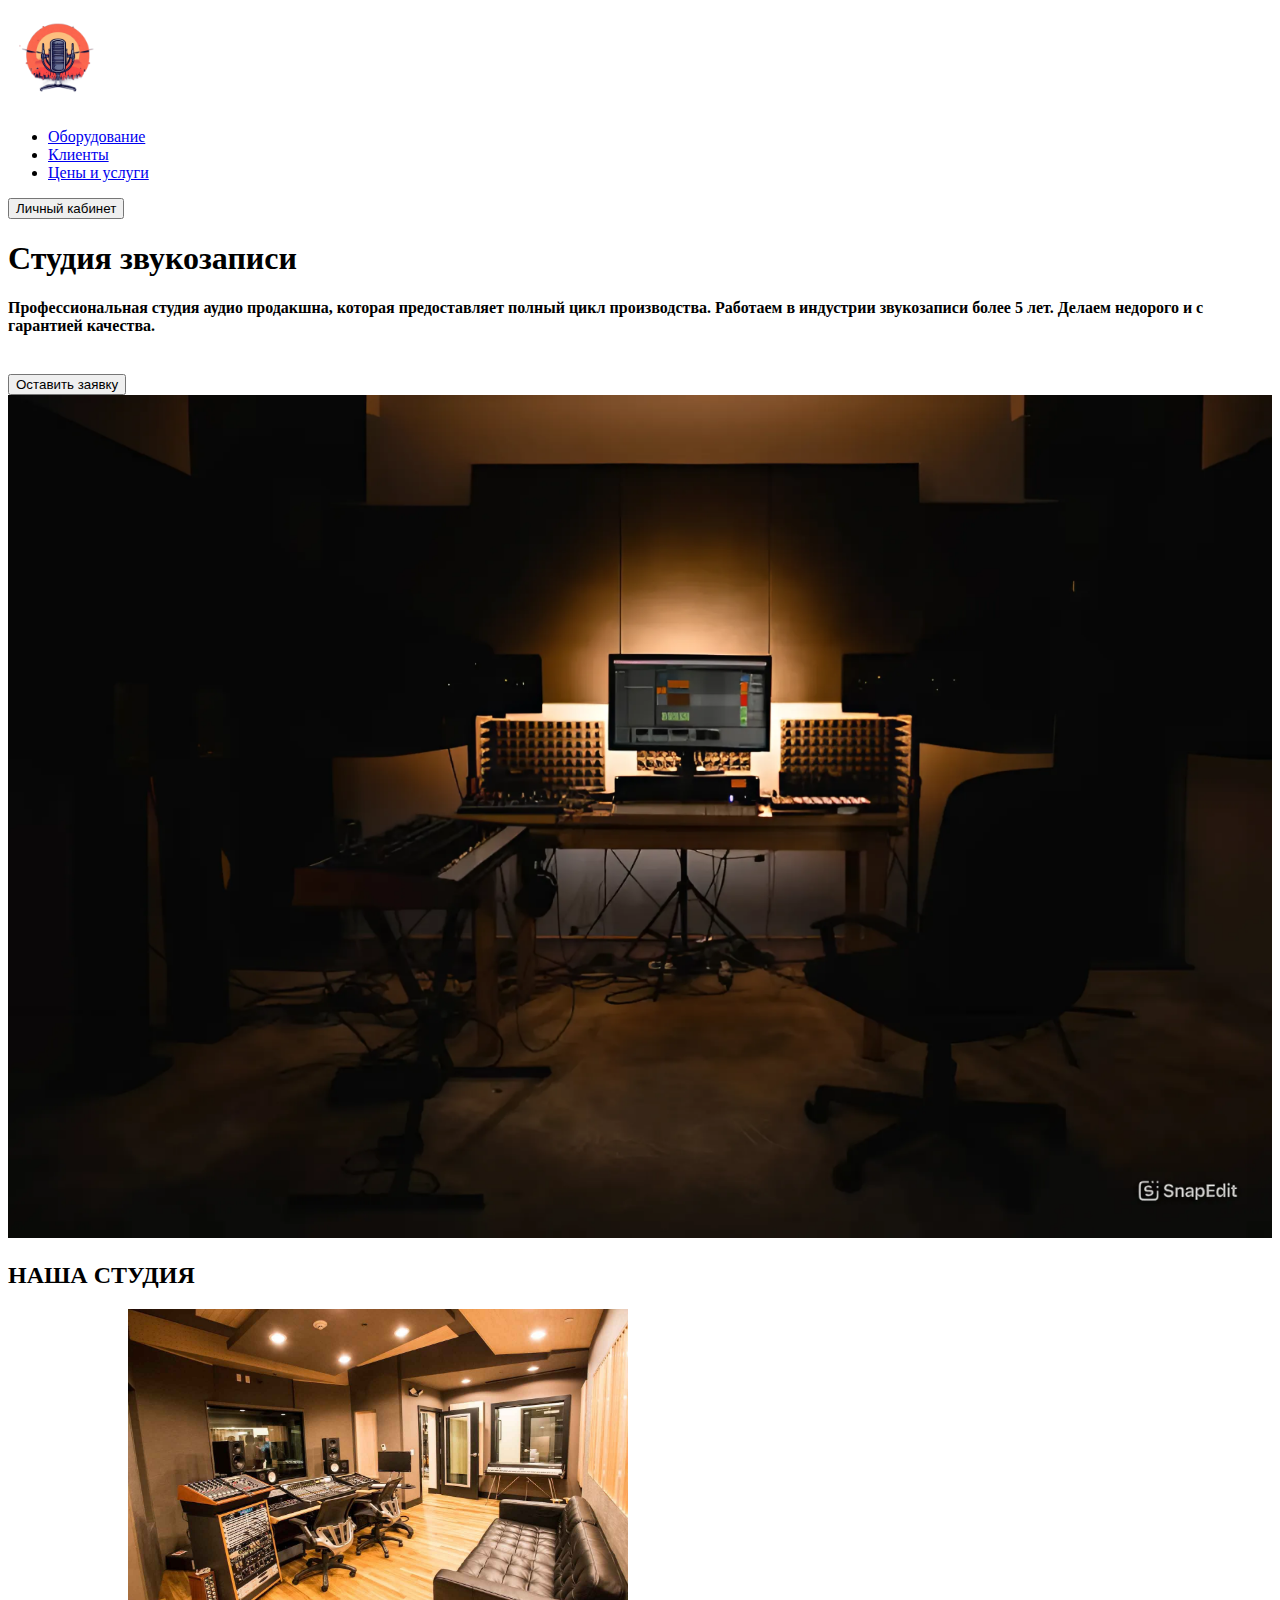
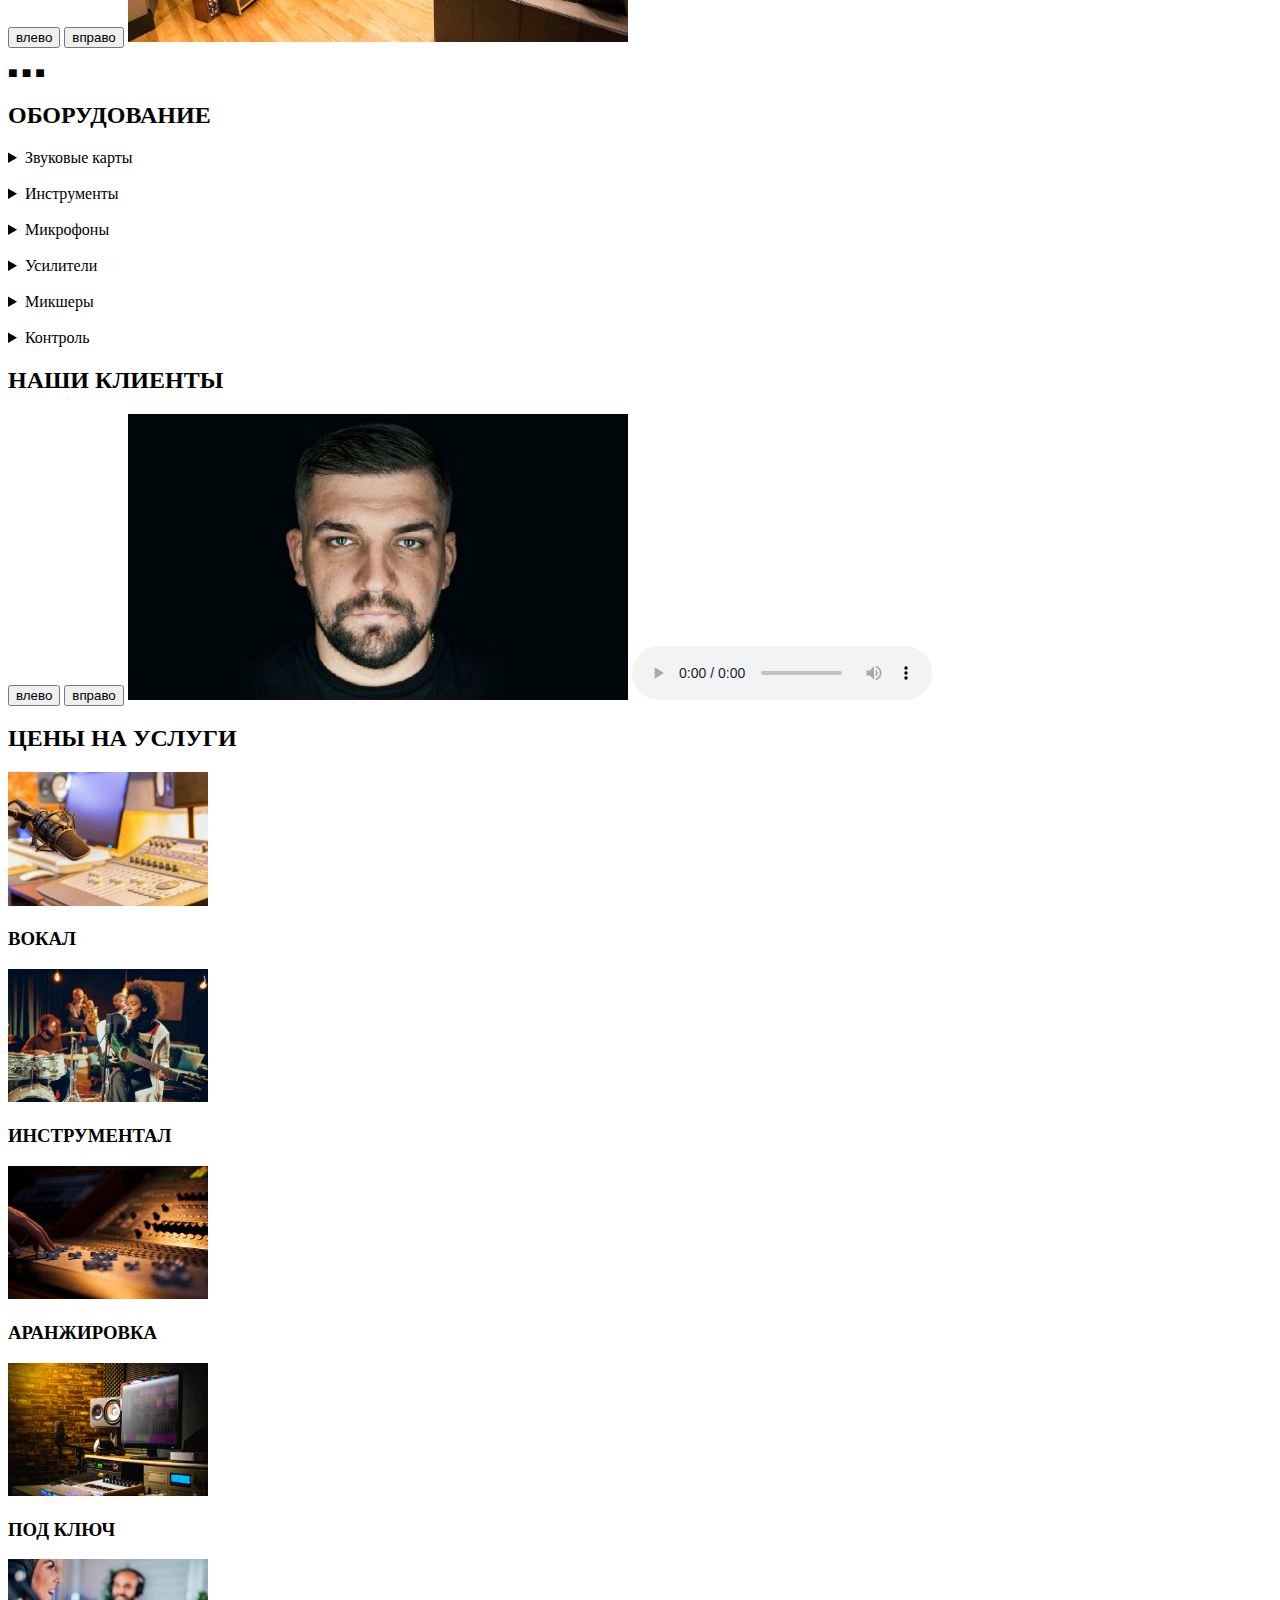
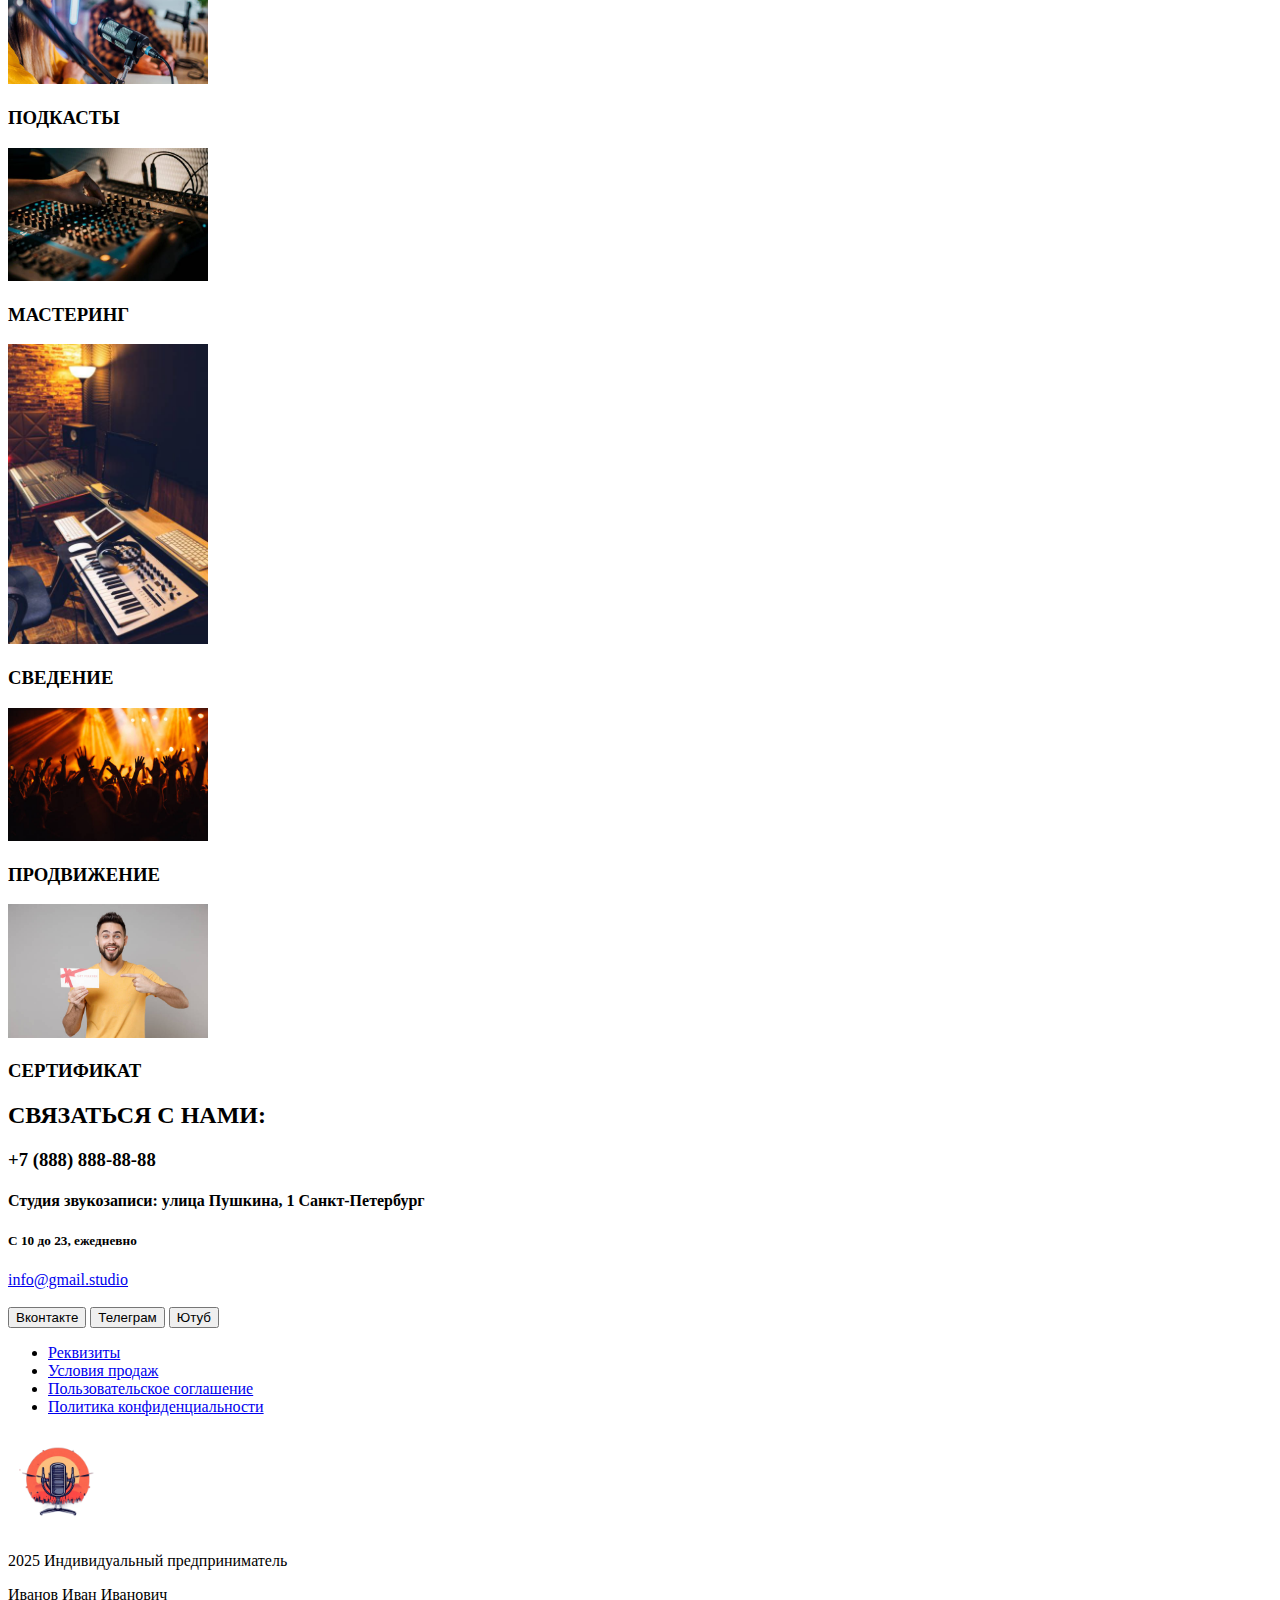
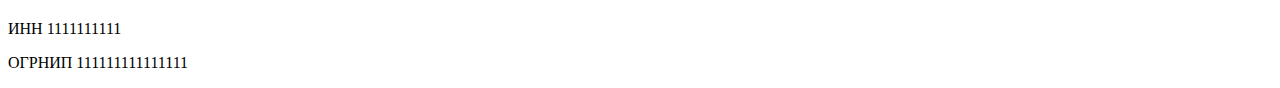
==== web/index.html @ 50cc750b "главная страница" ====
<!DOCTYPE html>
<html lang="ru">
<head></head>
    <meta charset="UTF-8">
    <meta name="viewport" content="width=device-width, initial-scale=1.0">
    <title>Студия звукозаписи</title>
</head>
<body>
    <header>
        <img src="scr/img/logo.png" alt="Логотип" width="100">
        <nav>
            <ul>
                <li><a href="#">Оборудование</a></li>
                <li><a href="#">Клиенты</a></li>
                <li><a href="#">Цены и услуги</a></li>
            </ul>
        </nav>
        <button>Личный кабинет</button>
    </header>

    <!--титульная страница-->
    <main>
        <section>
            <h1>Студия звукозаписи</h1>
            <h4>Профессиональная студия аудио продакшна, которая предоставляет полный цикл производства. Работаем в индустрии звукозаписи более 5 лет. Делаем недорого и с гарантией качества.</h4>
            <br>
            <button>Оставить заявку</button>
            <br>
            <img src="scr/img/photo.jpeg" alt="Фото студии" width="100%">
        </section>

    <!--фото студии-->
        <section>
            <h2>НАША СТУДИЯ</h2>

            <button>влево</button>
            <button>вправо</button>

            <img src="scr/img/photo2.jpg" alt="Фото студии2" width="500"> 
            
            <p>■ ■ ■</p>
        </section>

    <!--оборудование-->
        <section>
            <h2>ОБОРУДОВАНИЕ</h2>
            
            <details>
                <summary>Звуковые карты</summary>
            </details>
            <br>
            <details>
                <summary>Инструменты</summary>
            </details>
            <br>
            <details>
                <summary>Микрофоны</summary>
            </details>
            <br>
            <details>
                <summary>Усилители</summary>
            </details>
            <br>
            <details>
                <summary>Микшеры</summary>
            </details>
            <br>
            <details>
                <summary>Контроль</summary>
            </details>
        </section>

    <!--клиенты-->
        <section>
            <h2>НАШИ КЛИЕНТЫ</h2>

            <button>влево</button>
            <button>вправо</button>

            <img src="scr/img/artist.jpg" alt="Артист" width="500">  
            
        <audio controls>
            <source src="scr/audio/BASTA.mp3"
        type="audio/mpeg">
        </audio>

        </section>

    <!--цены-->
        <section>
            <h2>ЦЕНЫ НА УСЛУГИ</h2> 

            <img src="scr/img/vocal.jpg" alt="Вокал" width="200">  
            <h3>ВОКАЛ</h3>

            <img src="scr/img/instrumental.jpg" alt="Инструментал" width="200">  
            <h3>ИНСТРУМЕНТАЛ</h3>

            <img src="scr/img/arrangement.jpg" alt="Аранжировка" width="200">  
            <h3>АРАНЖИРОВКА</h3>

            <img src="scr/img/turnkey.jpg" alt="Под ключ" width="200">  
            <h3>ПОД КЛЮЧ</h3>

            <img src="scr/img/podcast.jpg" alt="Подкасты" width="200">  
            <h3>ПОДКАСТЫ</h3>

            <img src="scr/img/mastering.jpg" alt="Мастеринг" width="200">  
            <h3>МАСТЕРИНГ</h3>

            <img src="scr/img/mixing.jpg" alt="Сведение" width="200">  
            <h3>СВЕДЕНИЕ</h3>

            <img src="scr/img/promo.jpg" alt="Продвижение" width="200">  
            <h3>ПРОДВИЖЕНИЕ</h3>

            <img src="scr/img/certificate.jpg" alt="Сертификат" width="200">  
            <h3>СЕРТИФИКАТ</h3>
        </section>

    <!--обратная связь-->
        <section>
            <h2>СВЯЗАТЬСЯ С НАМИ:</h2>
            <h3>+7 (888) 888-88-88</h3>
            <h4>Студия звукозаписи: улица Пушкина, 1 Санкт-Петербург</h4> 
            <h5>C 10 до 23, ежедневно</h5>
            <a href="mailto:info@gmail.studio">info@gmail.studio</a>
            <br>
            <br>
            <button>Вконтакте</button>
            <button>Телеграм</button>
            <button>Ютуб</button>
        </section>

    </main>
    <footer>
        <ul>
            <li><a href="#">Реквизиты</a></li>
            <li><a href="#">Условия продаж</a></li>
            <li><a href="#">Пользовательское соглашение</a></li>
            <li><a href="#">Политика конфиденциальности</a></li>
        </ul>
        <img src="scr/img/logo.png" alt="Логотип" width="100">
        <p>2025 Индивидуальный предприниматель</p>
        <p>Иванов Иван Иванович</p>
        <p>ИНН 1111111111</p>
        <p>ОГРНИП 111111111111111</p>
    </footer>
</body>
</html>
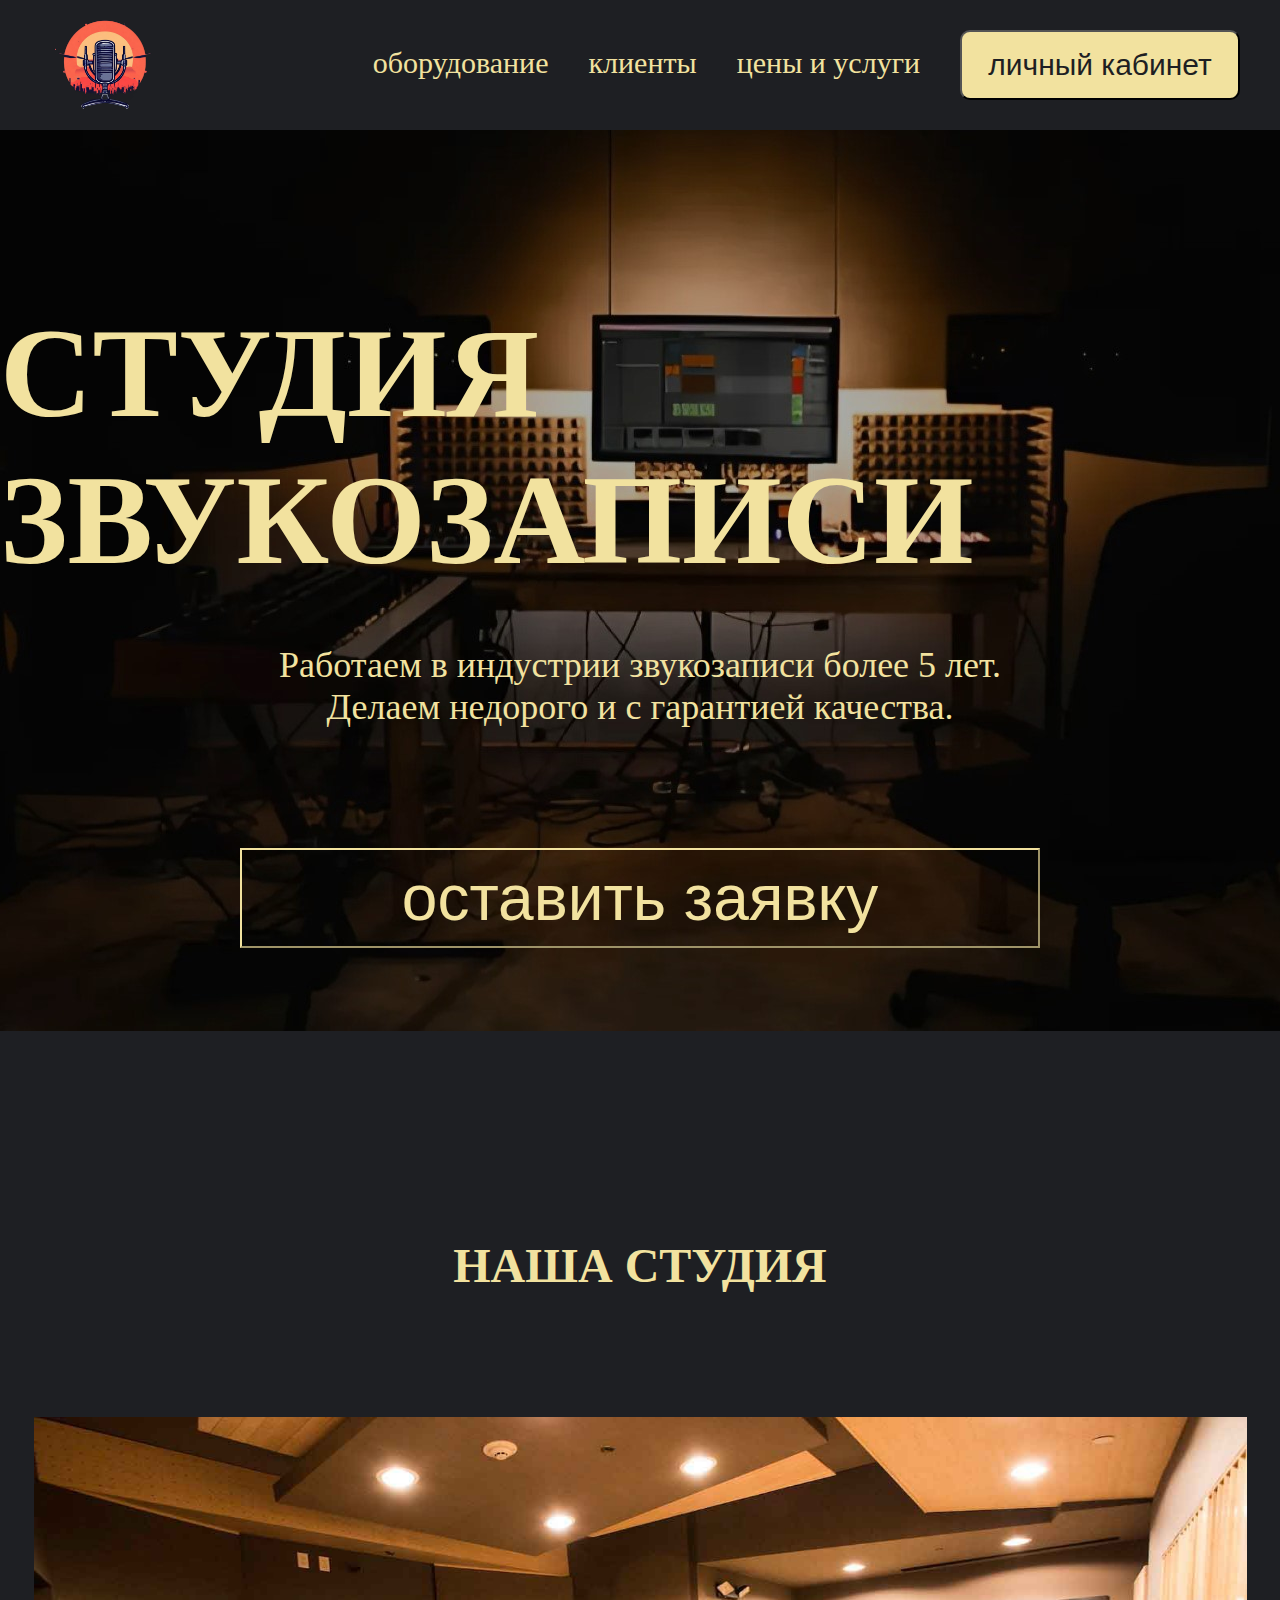
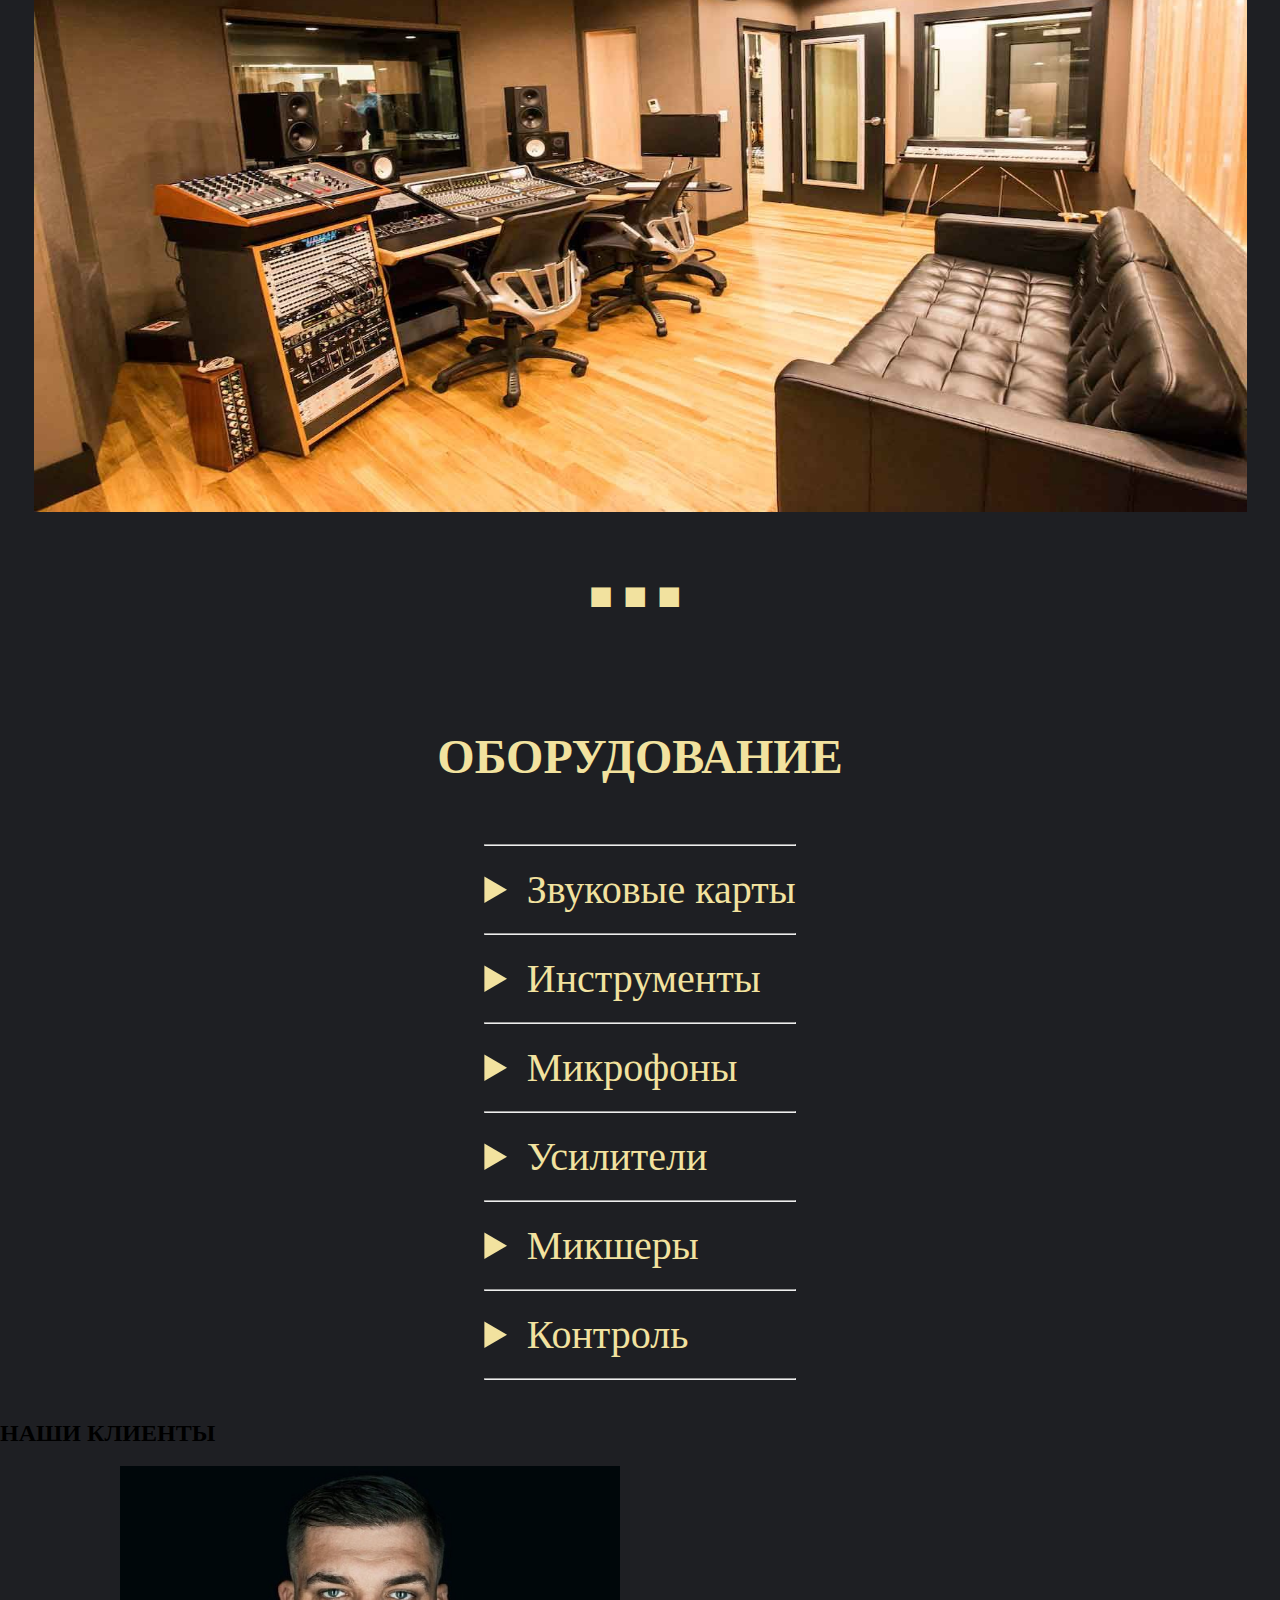
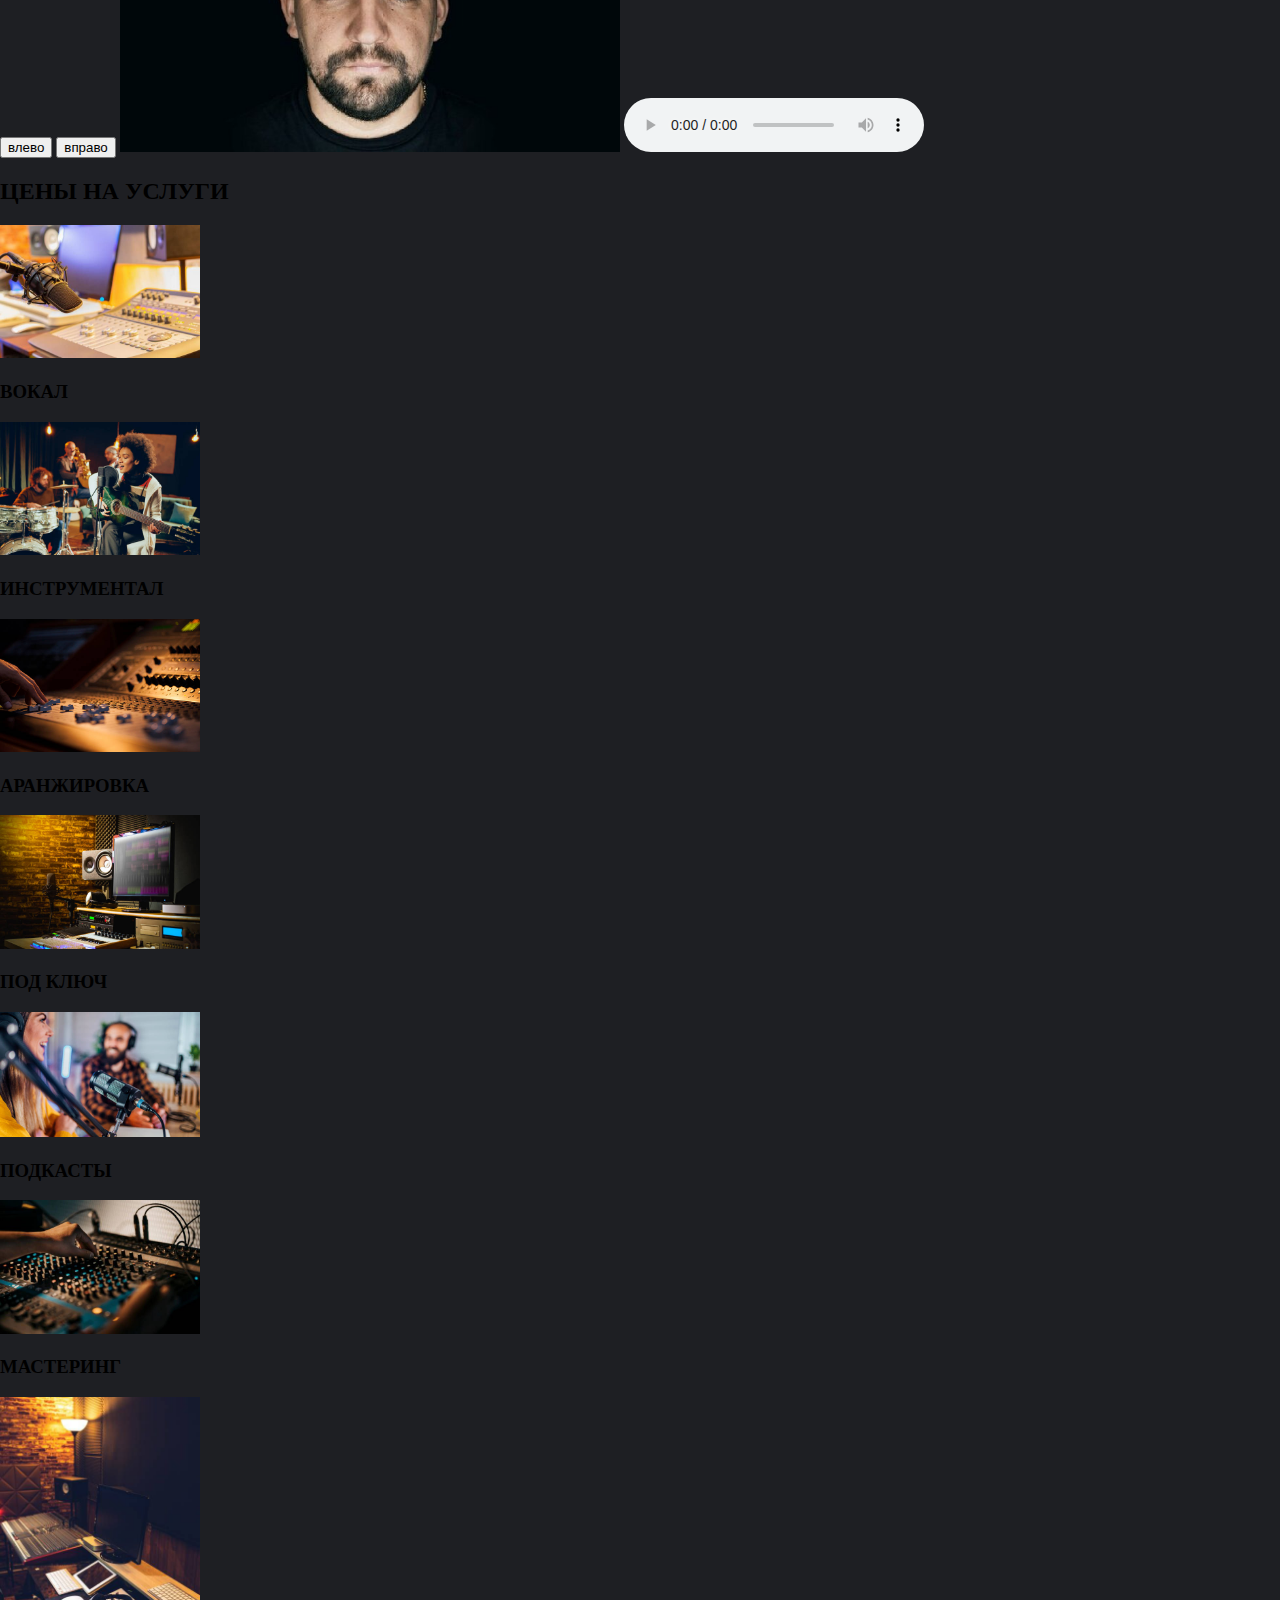
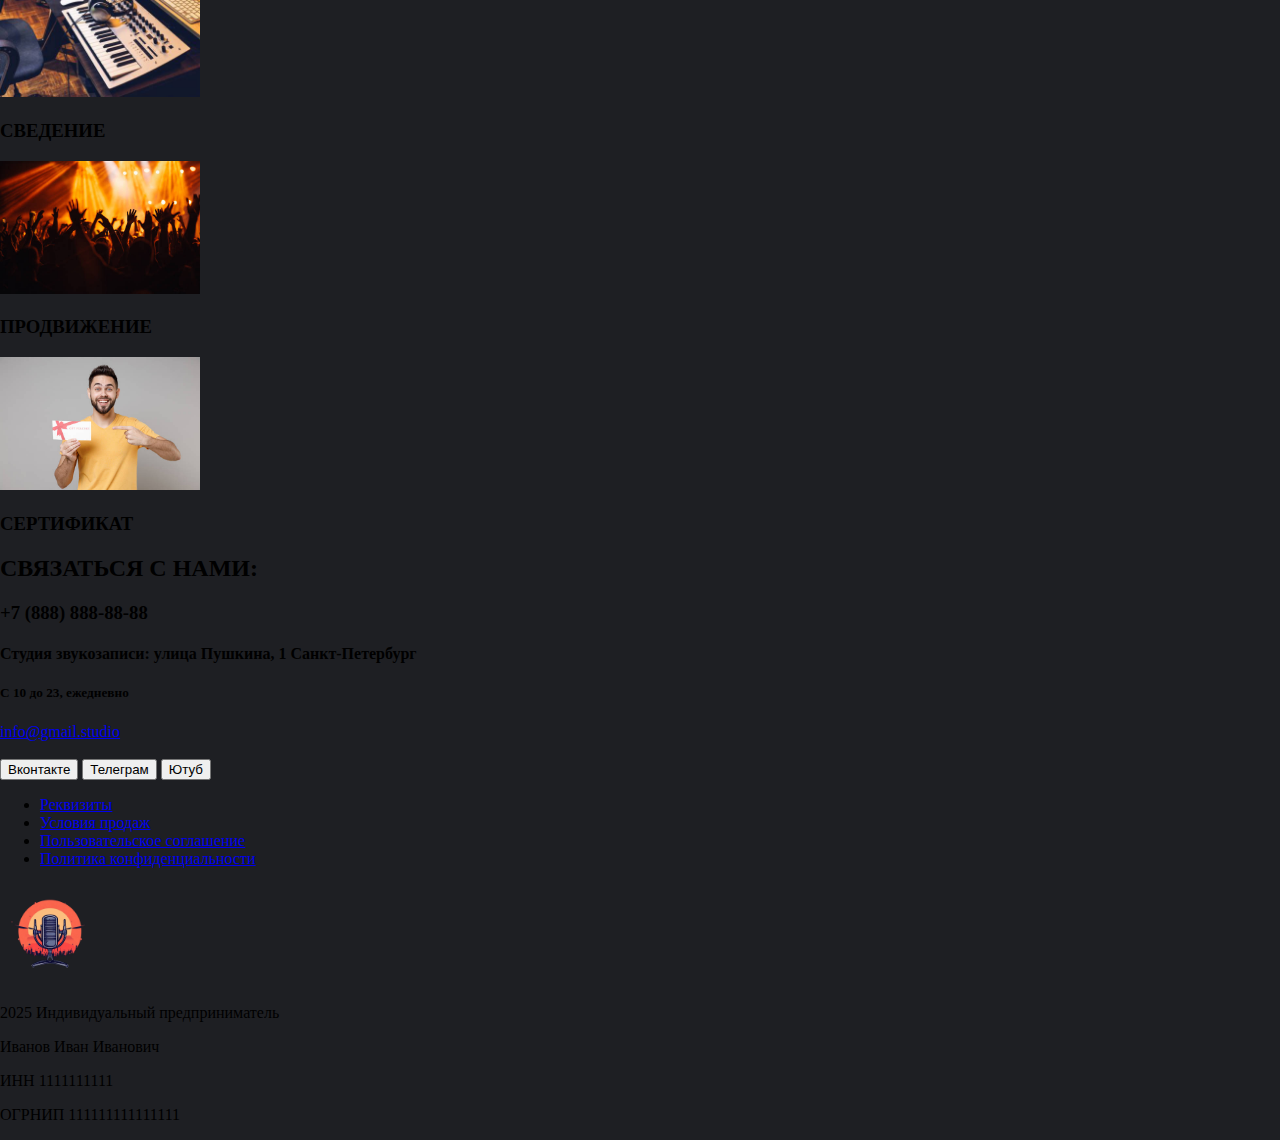
==== commit 90e0f283: "start css" ====
--- a/web/index.html
+++ b/web/index.html
@@ -4,70 +4,78 @@
     <meta charset="UTF-8">
     <meta name="viewport" content="width=device-width, initial-scale=1.0">
     <title>Студия звукозаписи</title>
+    <link rel="stylesheet" href="scr/css/main.css">
 </head>
 <body>
+    <!--шапка-->
     <header>
-        <img src="scr/img/logo.png" alt="Логотип" width="100">
-        <nav>
-            <ul>
-                <li><a href="#">Оборудование</a></li>
-                <li><a href="#">Клиенты</a></li>
-                <li><a href="#">Цены и услуги</a></li>
-            </ul>
-        </nav>
-        <button>Личный кабинет</button>
+        <img src="scr/img/logo.png" alt="Логотип" width="100" class="logo">
+        <div class="panel">
+            <nav class="list">
+                <ul>
+                    <li><a href="#">оборудование</a></li>
+                    <li><a href="#">клиенты</a></li>
+                    <li><a href="#">цены и услуги</a></li>
+                </ul>
+            </nav>
+            <button>личный кабинет</button>
+        </div>
     </header>
 
     <!--титульная страница-->
     <main>
-        <section>
-            <h1>Студия звукозаписи</h1>
-            <h4>Профессиональная студия аудио продакшна, которая предоставляет полный цикл производства. Работаем в индустрии звукозаписи более 5 лет. Делаем недорого и с гарантией качества.</h4>
-            <br>
-            <button>Оставить заявку</button>
-            <br>
-            <img src="scr/img/photo.jpeg" alt="Фото студии" width="100%">
+        <section class="title">
+            <h1>СТУДИЯ ЗВУКОЗАПИСИ</h1>
+            <p>Работаем в индустрии звукозаписи более 5 лет.</p>
+            <p>Делаем недорого и с гарантией качества.</p>
+            <button>оставить заявку</button>
         </section>
 
     <!--фото студии-->
-        <section>
+        <section class="photo_studio">
             <h2>НАША СТУДИЯ</h2>
-
-            <button>влево</button>
-            <button>вправо</button>
-
-            <img src="scr/img/photo2.jpg" alt="Фото студии2" width="500"> 
-            
-            <p>■ ■ ■</p>
+            <div class= "photography">
+                <button>◀</button>
+                <img src="scr/img/photo2.jpg" alt="Фото студии2" width="500"> 
+                <button>▶</button>
+            </div>
+            <div class="square">
+              <span>■</span>
+              <span>■</span>
+              <span>■</span>
+            </div>
         </section>
 
     <!--оборудование-->
-        <section>
+        <section class="hardware">
             <h2>ОБОРУДОВАНИЕ</h2>
-            
-            <details>
-                <summary>Звуковые карты</summary>
-            </details>
-            <br>
-            <details>
-                <summary>Инструменты</summary>
-            </details>
-            <br>
-            <details>
-                <summary>Микрофоны</summary>
-            </details>
-            <br>
-            <details>
-                <summary>Усилители</summary>
-            </details>
-            <br>
-            <details>
-                <summary>Микшеры</summary>
-            </details>
-            <br>
-            <details>
-                <summary>Контроль</summary>
-            </details>
+            <div class="drop_list">
+                <hr>
+                <details>
+                    <summary>Звуковые карты</summary>
+                </details>
+                <hr>
+                <details>
+                    <summary>Инструменты</summary>
+                </details>
+                <hr>
+                <details>
+                    <summary>Микрофоны</summary>
+                </details>
+                <hr>
+                <details>
+                    <summary>Усилители</summary>
+                </details>
+                <hr>
+                <details>
+                    <summary>Микшеры</summary>
+                </details>
+                <hr>
+                <details>
+                    <summary>Контроль</summary>
+                </details>
+                <hr>
+            </div>
         </section>
 
     <!--клиенты-->
--- a/web/scr/css/main.css
+++ b/web/scr/css/main.css
@@ -0,0 +1,150 @@
+body{
+    margin: 0;
+    padding: 0;
+    background-color: #1E1F23;
+}
+
+header{
+    background-color: #1E1F23;
+    display: flex;
+    justify-content: space-between;;
+    padding-left: 40px;
+    padding-right: 40px;
+}
+
+.logo {
+    width: 130px;
+    height: 130px;
+}
+
+.panel {
+    display: flex;
+    margin-top: 30px;
+}
+
+.list ul{
+    list-style: none;
+    display: flex;
+    cursor: pointer;
+}
+
+.list li{
+    margin-right: 40px;
+    font-size: 30px;
+}
+
+.list a{
+    color: #F2E29F;
+    text-decoration: none;
+}
+
+.panel button {
+    height: 70px;
+    width: 280px;
+    background-color: #F2E29F;
+    color: #1E1F23;
+    cursor: pointer;
+    font-size: 30px;
+    font-weight: medium;
+    border-radius: 10px;
+    stroke: none;
+}
+
+main{
+    background-image: url('../img/photo.jpg');
+    background-repeat: no-repeat;
+    background-position: top;
+    margin: 0;
+}
+
+.title{
+    display: flex;
+    flex-direction: column;
+    align-items: center;
+}
+
+.title h1{
+    color: #F2E29F;
+    font-size: 128px;
+    margin-top: 170px;
+    margin-bottom: 50px;
+}
+
+.title p{
+    color: #F2E29F;
+    font-size: 36px;
+    margin: 0;
+}
+
+.title button{
+    background-color: transparent;
+    color: #F2E29F;
+    font-size: 64px;
+    border-color: #F2E29F;
+    height: 100px;
+    width: 800px;
+    margin-top: 120px;
+}
+
+.photo_studio{
+    display: flex;
+    flex-direction: column;
+    align-items: center;
+}
+
+.photo_studio h2{
+    color: #F2E29F;
+    font-size: 48px;
+    margin-top: 290px;
+}
+
+.photography{
+    display: flex;
+    align-items: center;
+}
+
+.photography img{
+    margin-top: 84px;
+    margin-left: 40px;
+    margin-right: 40px;
+    margin-bottom: 60px;
+    width: 1213px;
+    height: 695px;
+}
+
+.photography button{
+    background-color: transparent;
+    color: #F2E29F;
+    height: 24px;
+    width: 48px;
+    border: none;
+    font-size: 40px;
+}
+
+.square { 
+    display: flex;
+    align-items: center;
+}
+
+.square span{
+    color: #F2E29F;
+    font-size: 40px;
+    margin-right: 10px;
+}
+
+.hardware{
+    display: flex;
+    align-items: center;
+    flex-direction: column;
+}
+
+.hardware h2{
+    color: #F2E29F;
+    font-size: 48px;
+    margin-top: 110px;
+}
+
+.drop_list{
+    color: #F2E29F;
+    font-size: 40px;
+}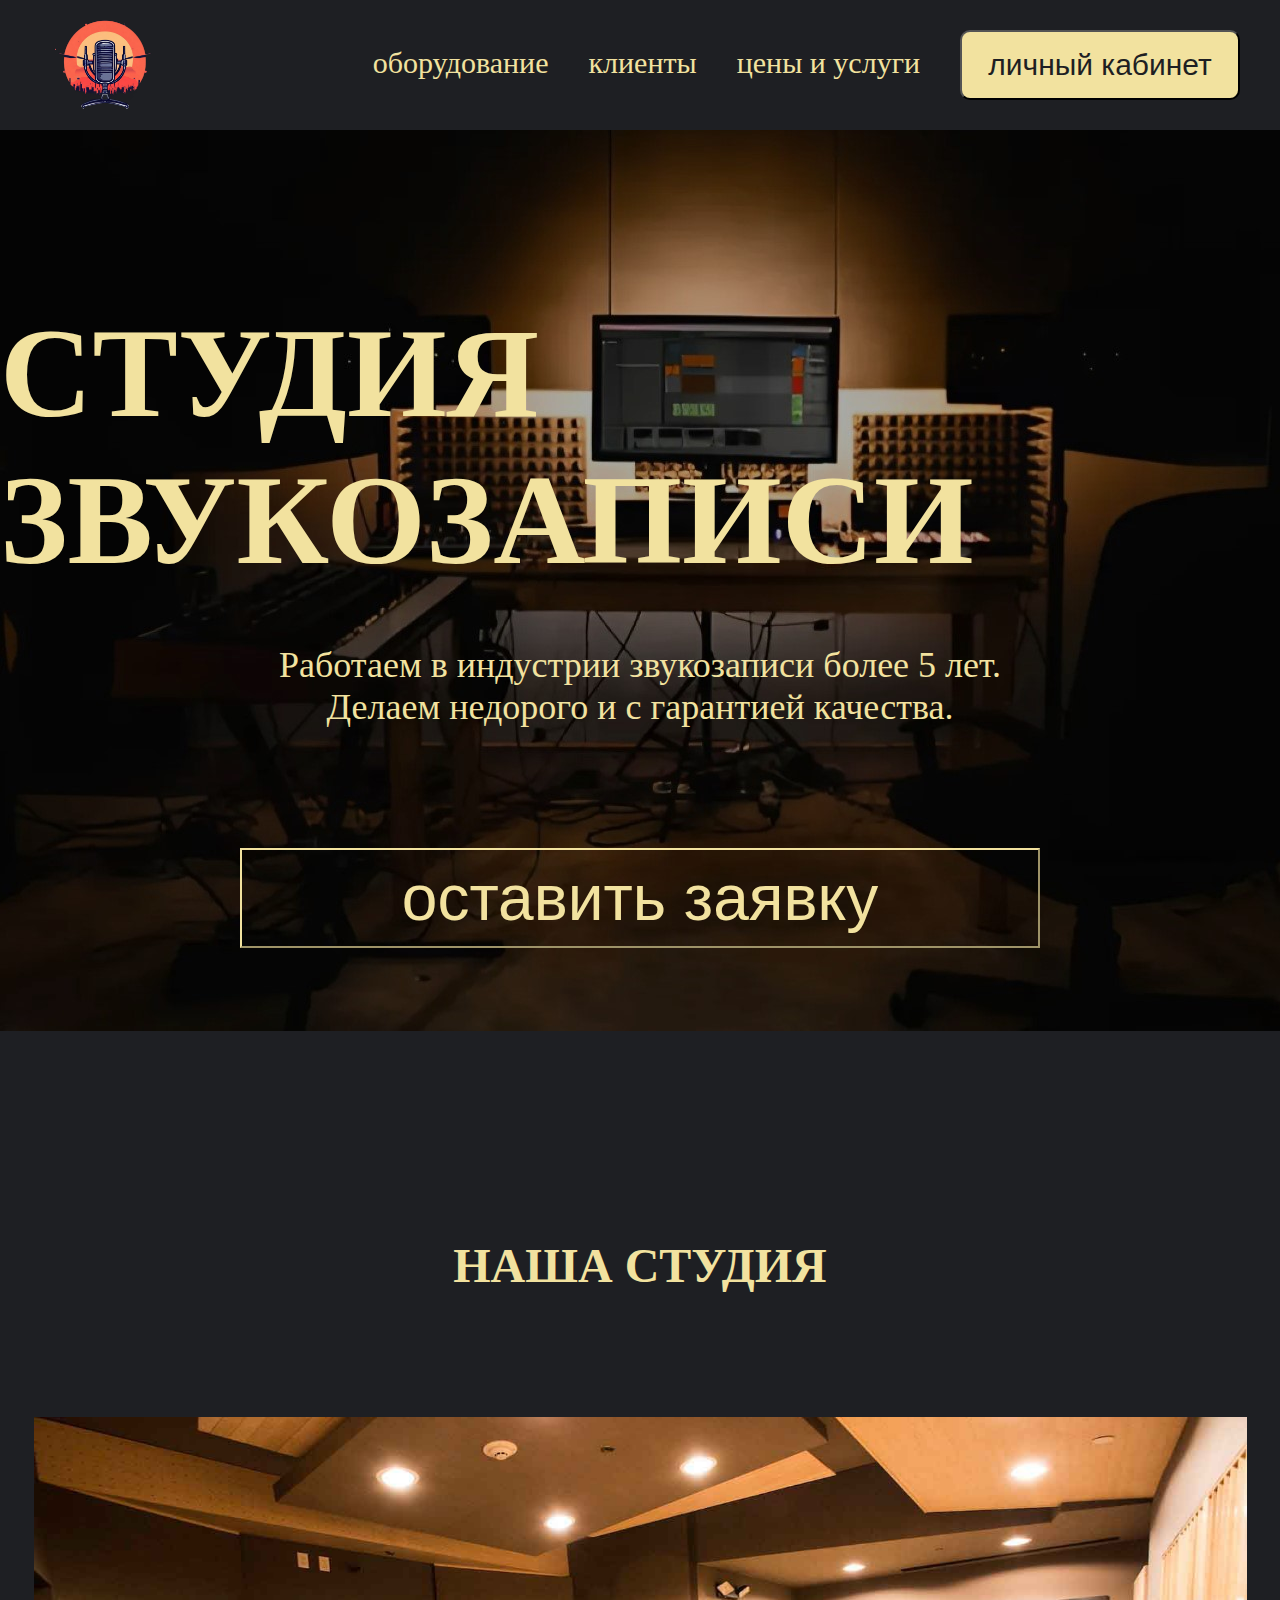
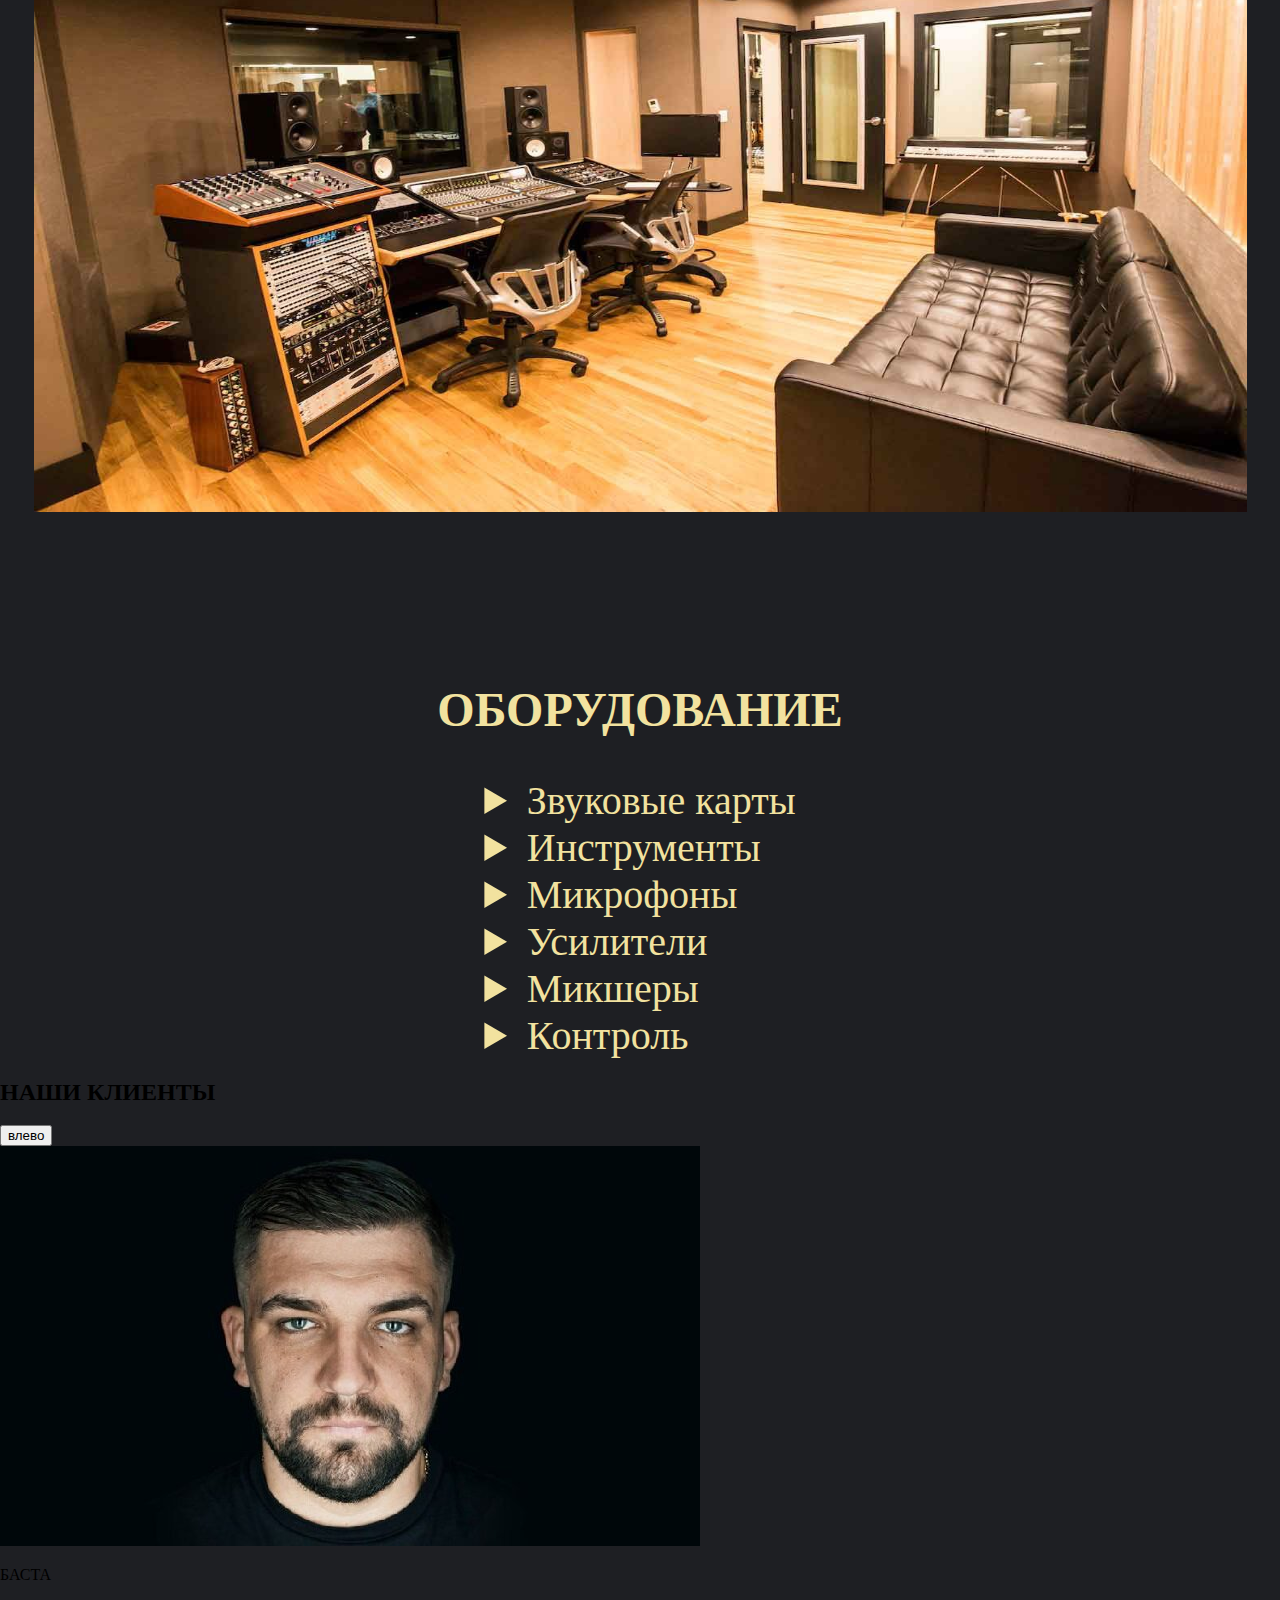
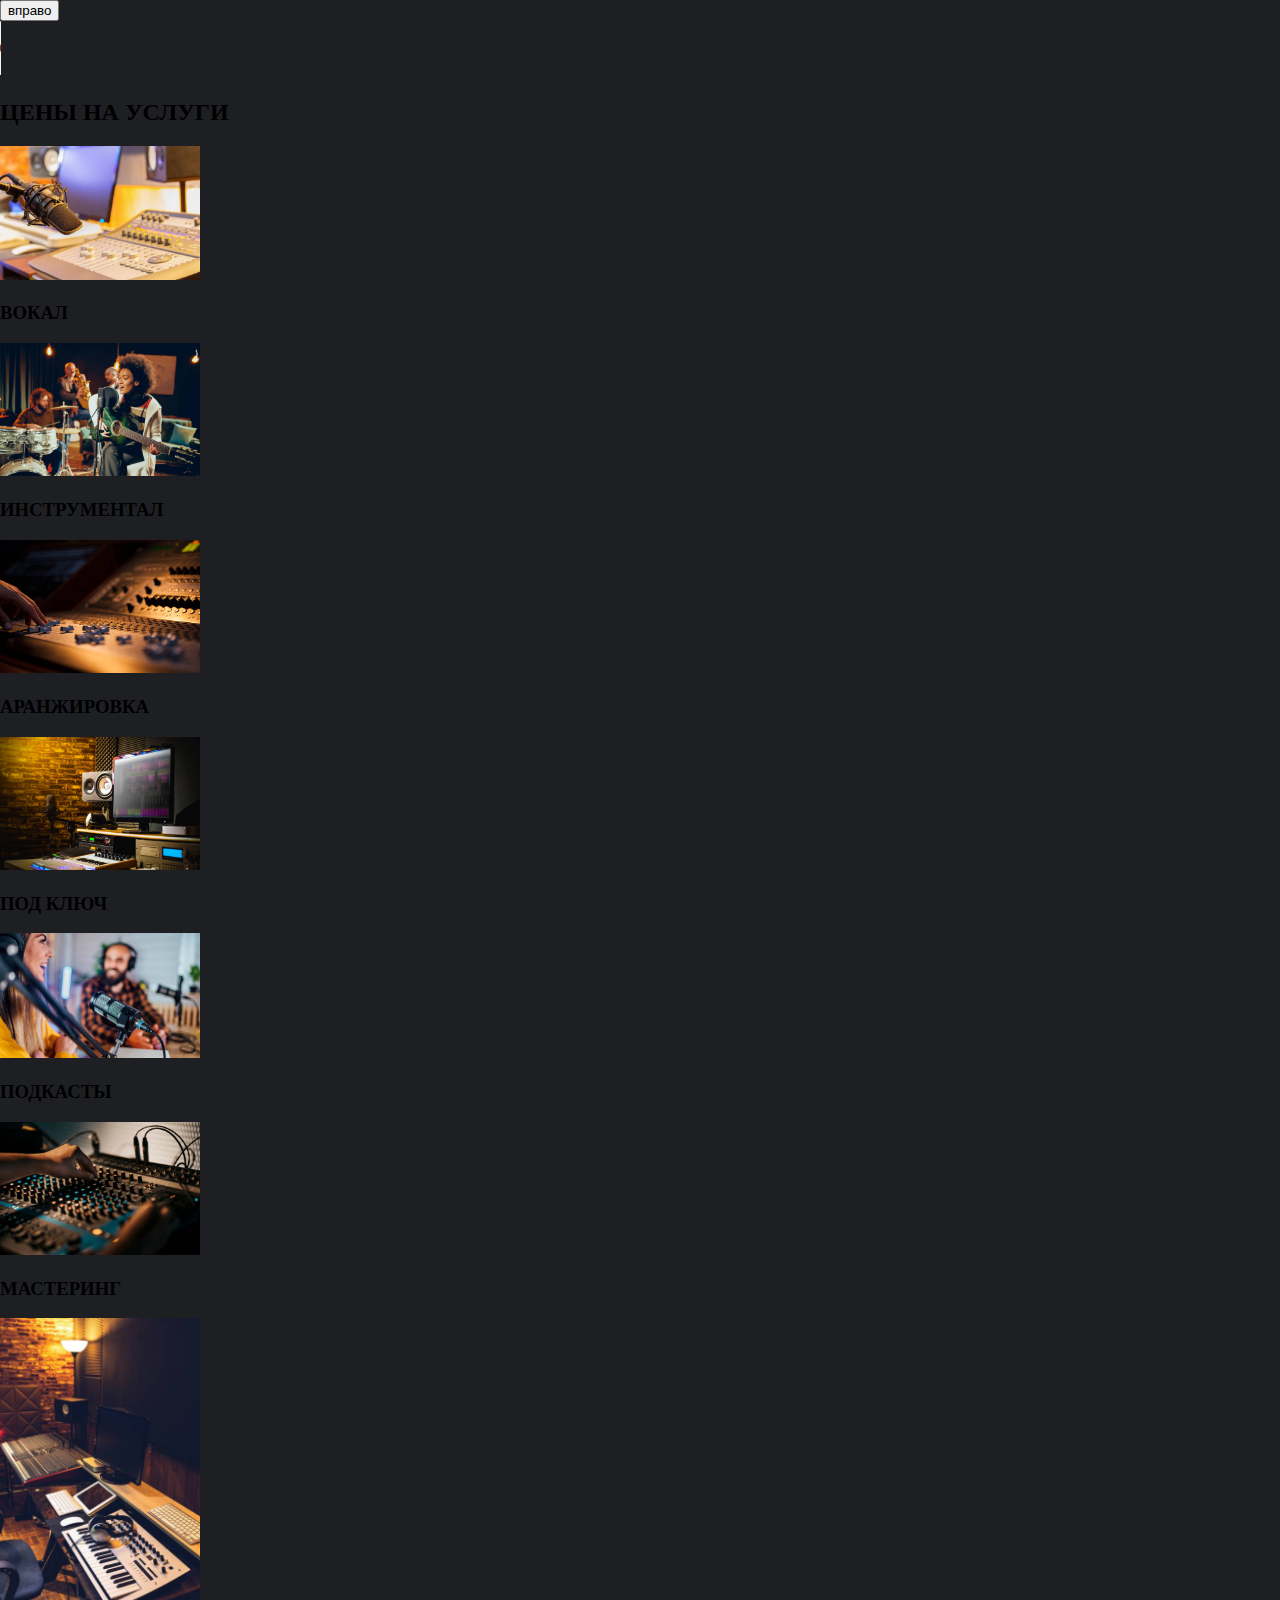
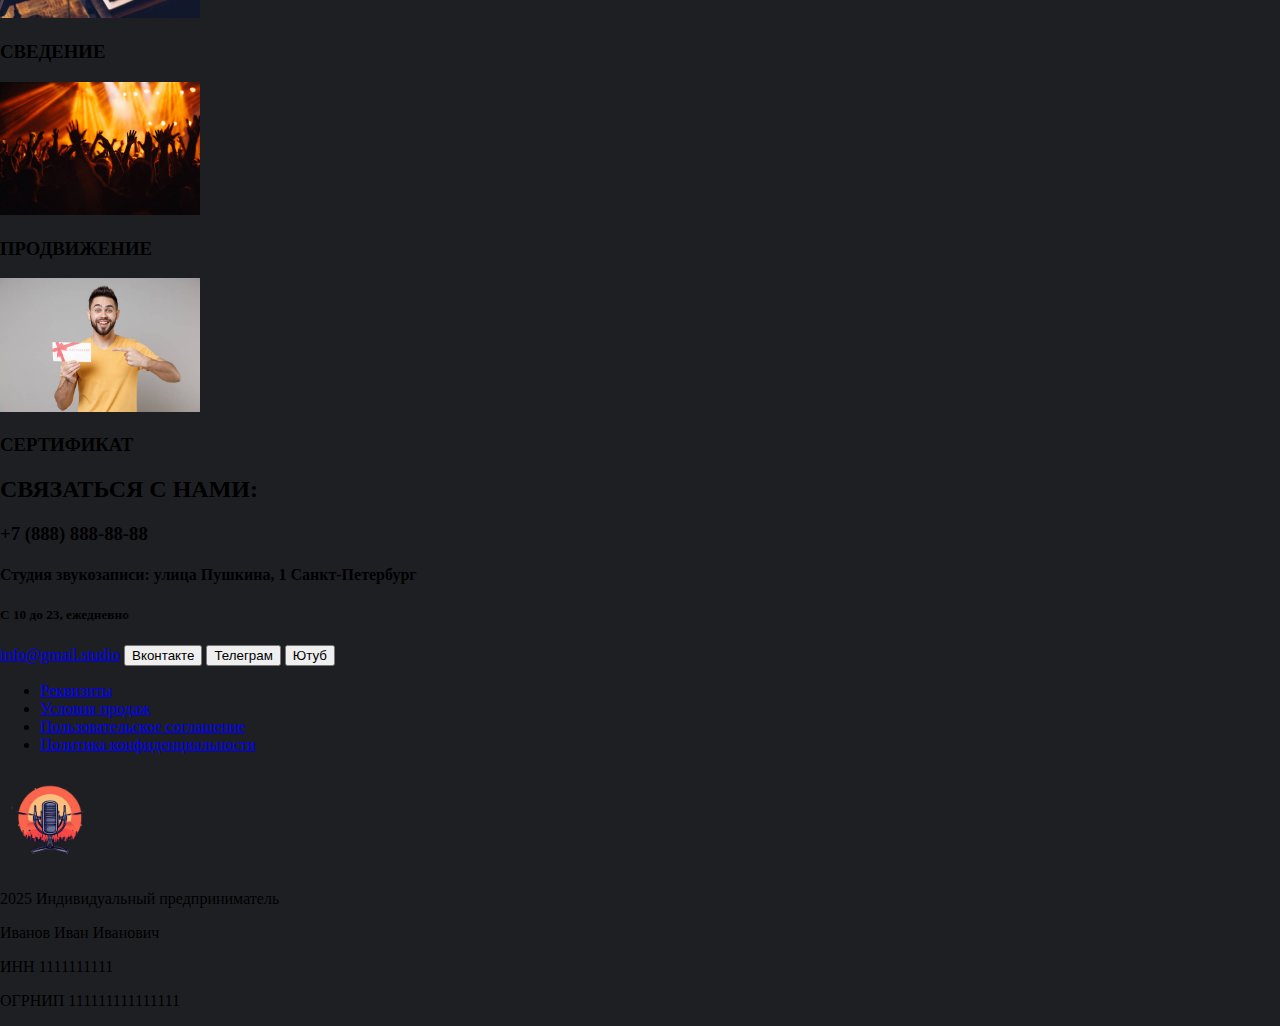
==== commit f42c06b6: "Add files via upload" ====
--- a/web/index.html
+++ b/web/index.html
@@ -36,13 +36,10 @@
             <h2>НАША СТУДИЯ</h2>
             <div class= "photography">
                 <button>◀</button>
-                <img src="scr/img/photo2.jpg" alt="Фото студии2" width="500"> 
+                <img src="scr/img/photo2.jpg" alt="Фото студии2"> 
                 <button>▶</button>
             </div>
             <div class="square">
-              <span>■</span>
-              <span>■</span>
-              <span>■</span>
             </div>
         </section>
 
@@ -50,91 +47,100 @@
         <section class="hardware">
             <h2>ОБОРУДОВАНИЕ</h2>
             <div class="drop_list">
-                <hr>
                 <details>
                     <summary>Звуковые карты</summary>
                 </details>
-                <hr>
                 <details>
                     <summary>Инструменты</summary>
                 </details>
-                <hr>
                 <details>
                     <summary>Микрофоны</summary>
                 </details>
-                <hr>
                 <details>
                     <summary>Усилители</summary>
                 </details>
-                <hr>
                 <details>
                     <summary>Микшеры</summary>
                 </details>
-                <hr>
                 <details>
                     <summary>Контроль</summary>
                 </details>
-                <hr>
             </div>
         </section>
 
     <!--клиенты-->
-        <section>
+        <section class="client">
             <h2>НАШИ КЛИЕНТЫ</h2>
-
-            <button>влево</button>
-            <button>вправо</button>
-
-            <img src="scr/img/artist.jpg" alt="Артист" width="500">  
-            
-        <audio controls>
-            <source src="scr/audio/BASTA.mp3"
-        type="audio/mpeg">
-        </audio>
-
+            <div class="panel_artist">
+                <button>влево</button>
+                <div class="artist_card">
+                    <img src="scr/img/artist.jpg" alt="Артист">
+                    <div class="artist_name">
+                    <p>БАСТА</p>
+                    </div>
+                </div>
+                <button>вправо</button>  
+            </div>
+            <audio controls>
+                <source src="scr/audio/BASTA.mp3"
+            type="audio/mpeg">
+            </audio>
         </section>
 
     <!--цены-->
-        <section>
+        <section class="price">
             <h2>ЦЕНЫ НА УСЛУГИ</h2> 
-
-            <img src="scr/img/vocal.jpg" alt="Вокал" width="200">  
-            <h3>ВОКАЛ</h3>
-
-            <img src="scr/img/instrumental.jpg" alt="Инструментал" width="200">  
-            <h3>ИНСТРУМЕНТАЛ</h3>
-
-            <img src="scr/img/arrangement.jpg" alt="Аранжировка" width="200">  
-            <h3>АРАНЖИРОВКА</h3>
-
-            <img src="scr/img/turnkey.jpg" alt="Под ключ" width="200">  
-            <h3>ПОД КЛЮЧ</h3>
-
-            <img src="scr/img/podcast.jpg" alt="Подкасты" width="200">  
-            <h3>ПОДКАСТЫ</h3>
-
-            <img src="scr/img/mastering.jpg" alt="Мастеринг" width="200">  
-            <h3>МАСТЕРИНГ</h3>
-
-            <img src="scr/img/mixing.jpg" alt="Сведение" width="200">  
-            <h3>СВЕДЕНИЕ</h3>
-
-            <img src="scr/img/promo.jpg" alt="Продвижение" width="200">  
-            <h3>ПРОДВИЖЕНИЕ</h3>
-
-            <img src="scr/img/certificate.jpg" alt="Сертификат" width="200">  
-            <h3>СЕРТИФИКАТ</h3>
+            <div class="price_row_1">
+                <div>
+                <img src="scr/img/vocal.jpg" alt="Вокал" width="200">  
+                <h3>ВОКАЛ</h3>
+                </div>
+                <div>
+                <img src="scr/img/instrumental.jpg" alt="Инструментал" width="200">  
+                <h3>ИНСТРУМЕНТАЛ</h3>
+                </div>
+                <div>
+                <img src="scr/img/arrangement.jpg" alt="Аранжировка" width="200">  
+                <h3>АРАНЖИРОВКА</h3>
+                </div>
+            </div>
+            <div class="price_row_2">
+                <div>
+                <img src="scr/img/turnkey.jpg" alt="Под ключ" width="200">  
+                <h3>ПОД КЛЮЧ</h3>
+                </div>
+                <div>
+                <img src="scr/img/podcast.jpg" alt="Подкасты" width="200">  
+                <h3>ПОДКАСТЫ</h3>
+                </div>
+                <div>
+                <img src="scr/img/mastering.jpg" alt="Мастеринг" width="200">  
+                <h3>МАСТЕРИНГ</h3>
+                </div>
+            </div>
+            <div class="price_row_3">
+                <div>
+                <img src="scr/img/mixing.jpg" alt="Сведение" width="200">  
+                <h3>СВЕДЕНИЕ</h3>
+                </div>
+                <div>
+                <img src="scr/img/promo.jpg" alt="Продвижение" width="200">  
+                <h3>ПРОДВИЖЕНИЕ</h3>
+                </div>
+                <div>
+                <img src="scr/img/certificate.jpg" alt="Сертификат" width="200">  
+                <h3>СЕРТИФИКАТ</h3>
+                </div>
+            </div>
         </section>
 
     <!--обратная связь-->
-        <section>
+        <section class="feedback">
             <h2>СВЯЗАТЬСЯ С НАМИ:</h2>
             <h3>+7 (888) 888-88-88</h3>
             <h4>Студия звукозаписи: улица Пушкина, 1 Санкт-Петербург</h4> 
             <h5>C 10 до 23, ежедневно</h5>
             <a href="mailto:info@gmail.studio">info@gmail.studio</a>
-            <br>
-            <br>
             <button>Вконтакте</button>
             <button>Телеграм</button>
             <button>Ютуб</button>
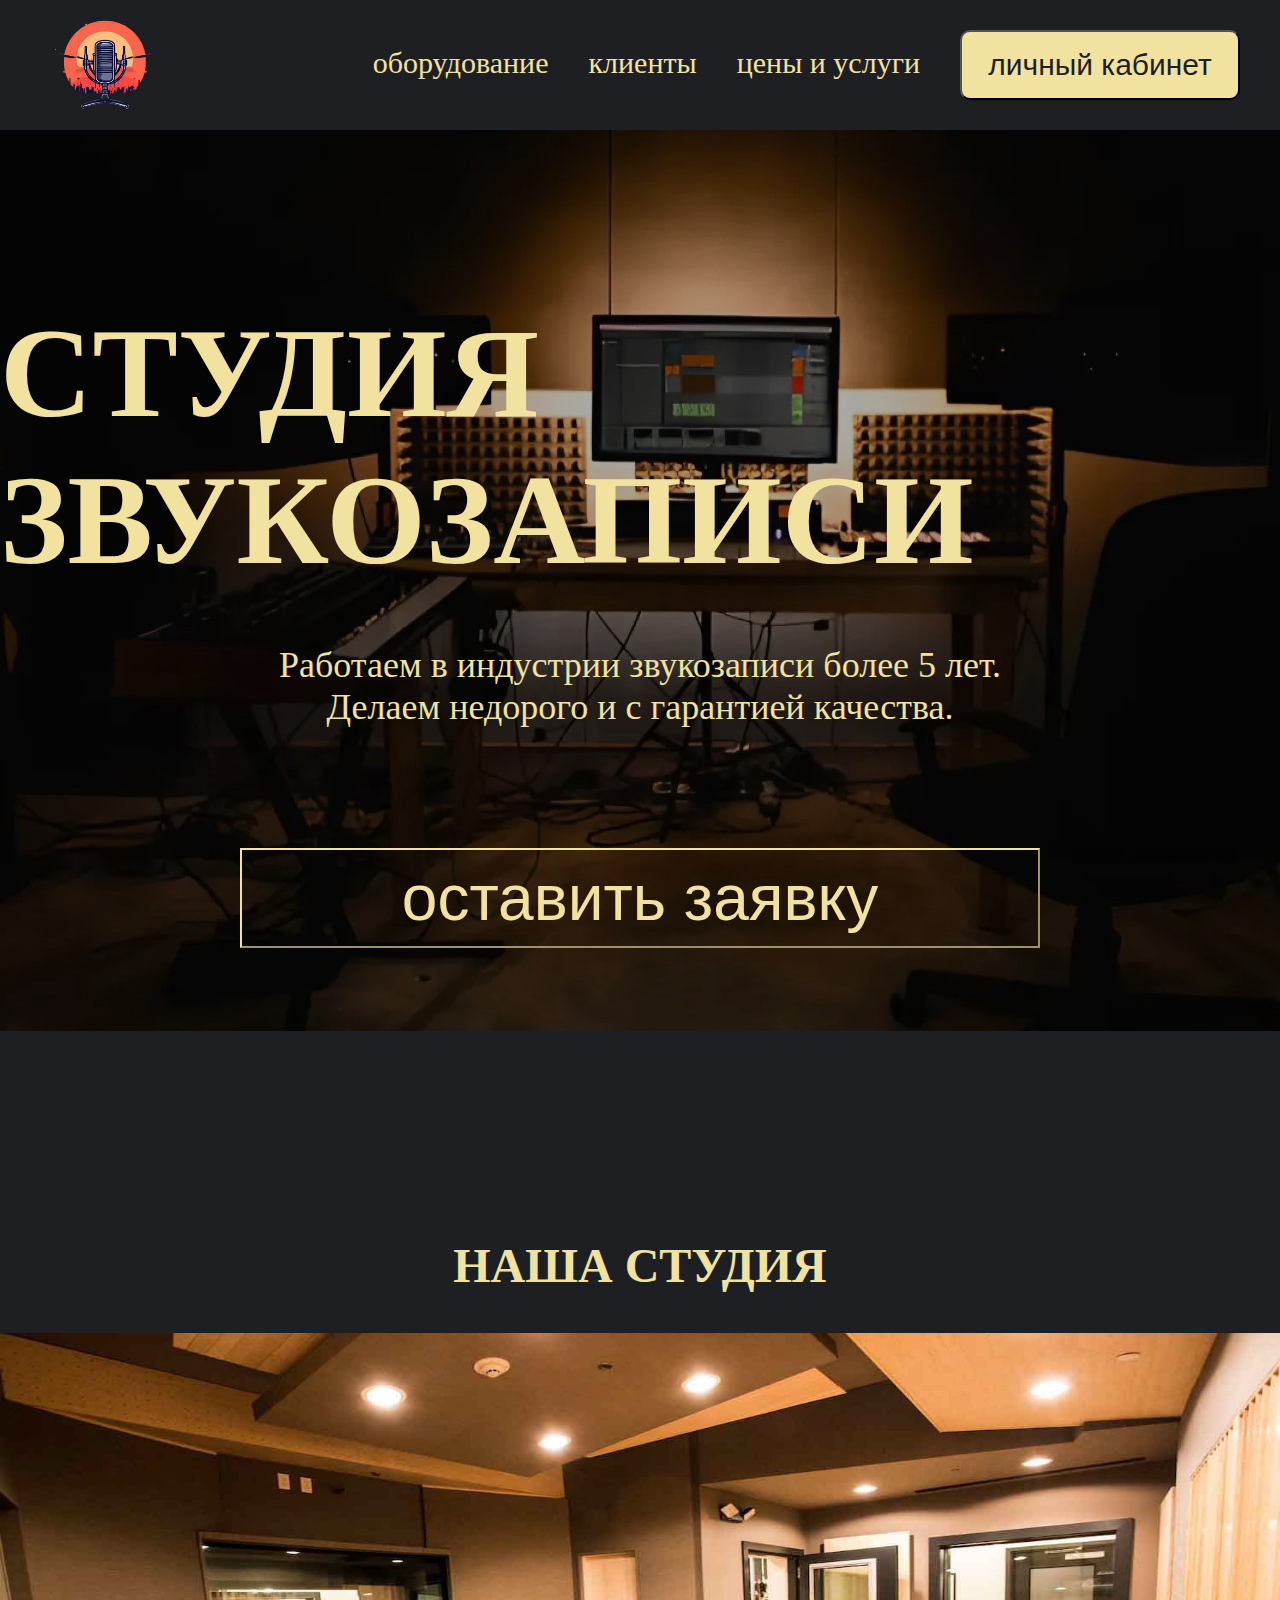
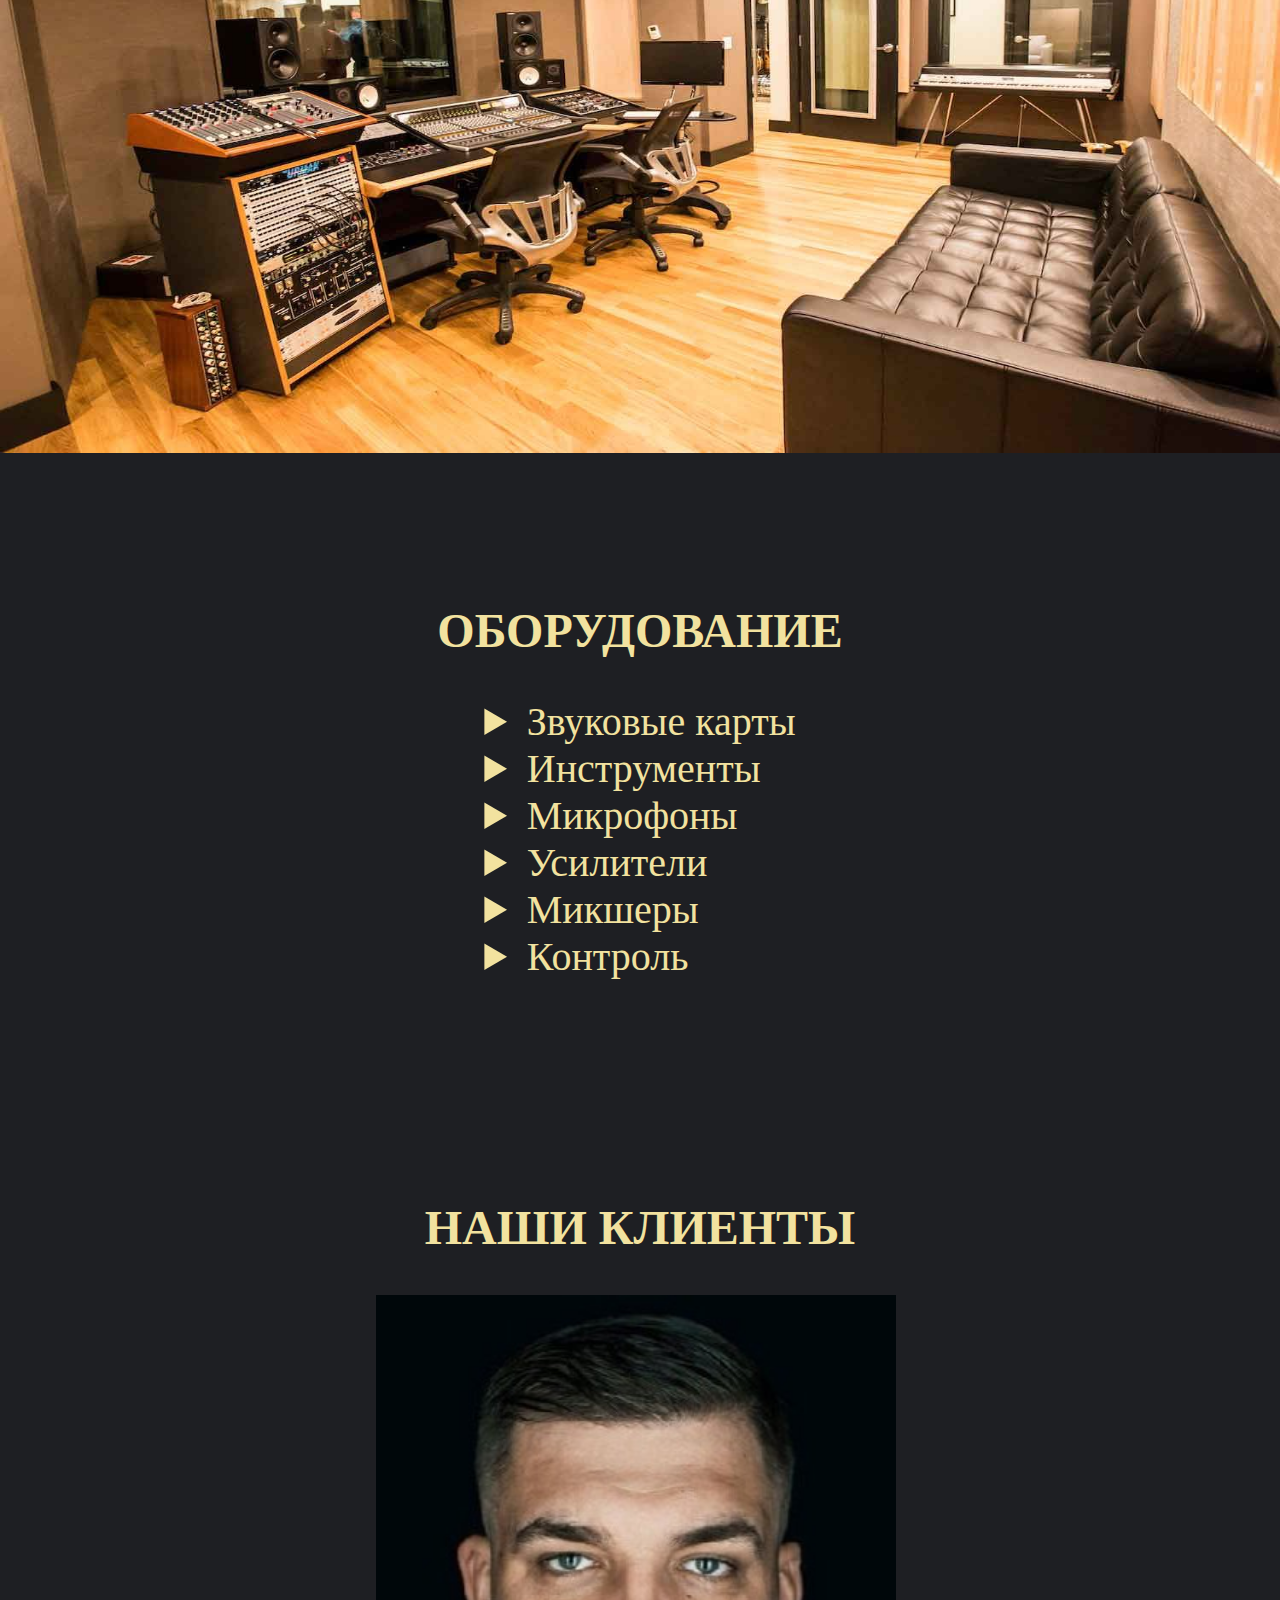
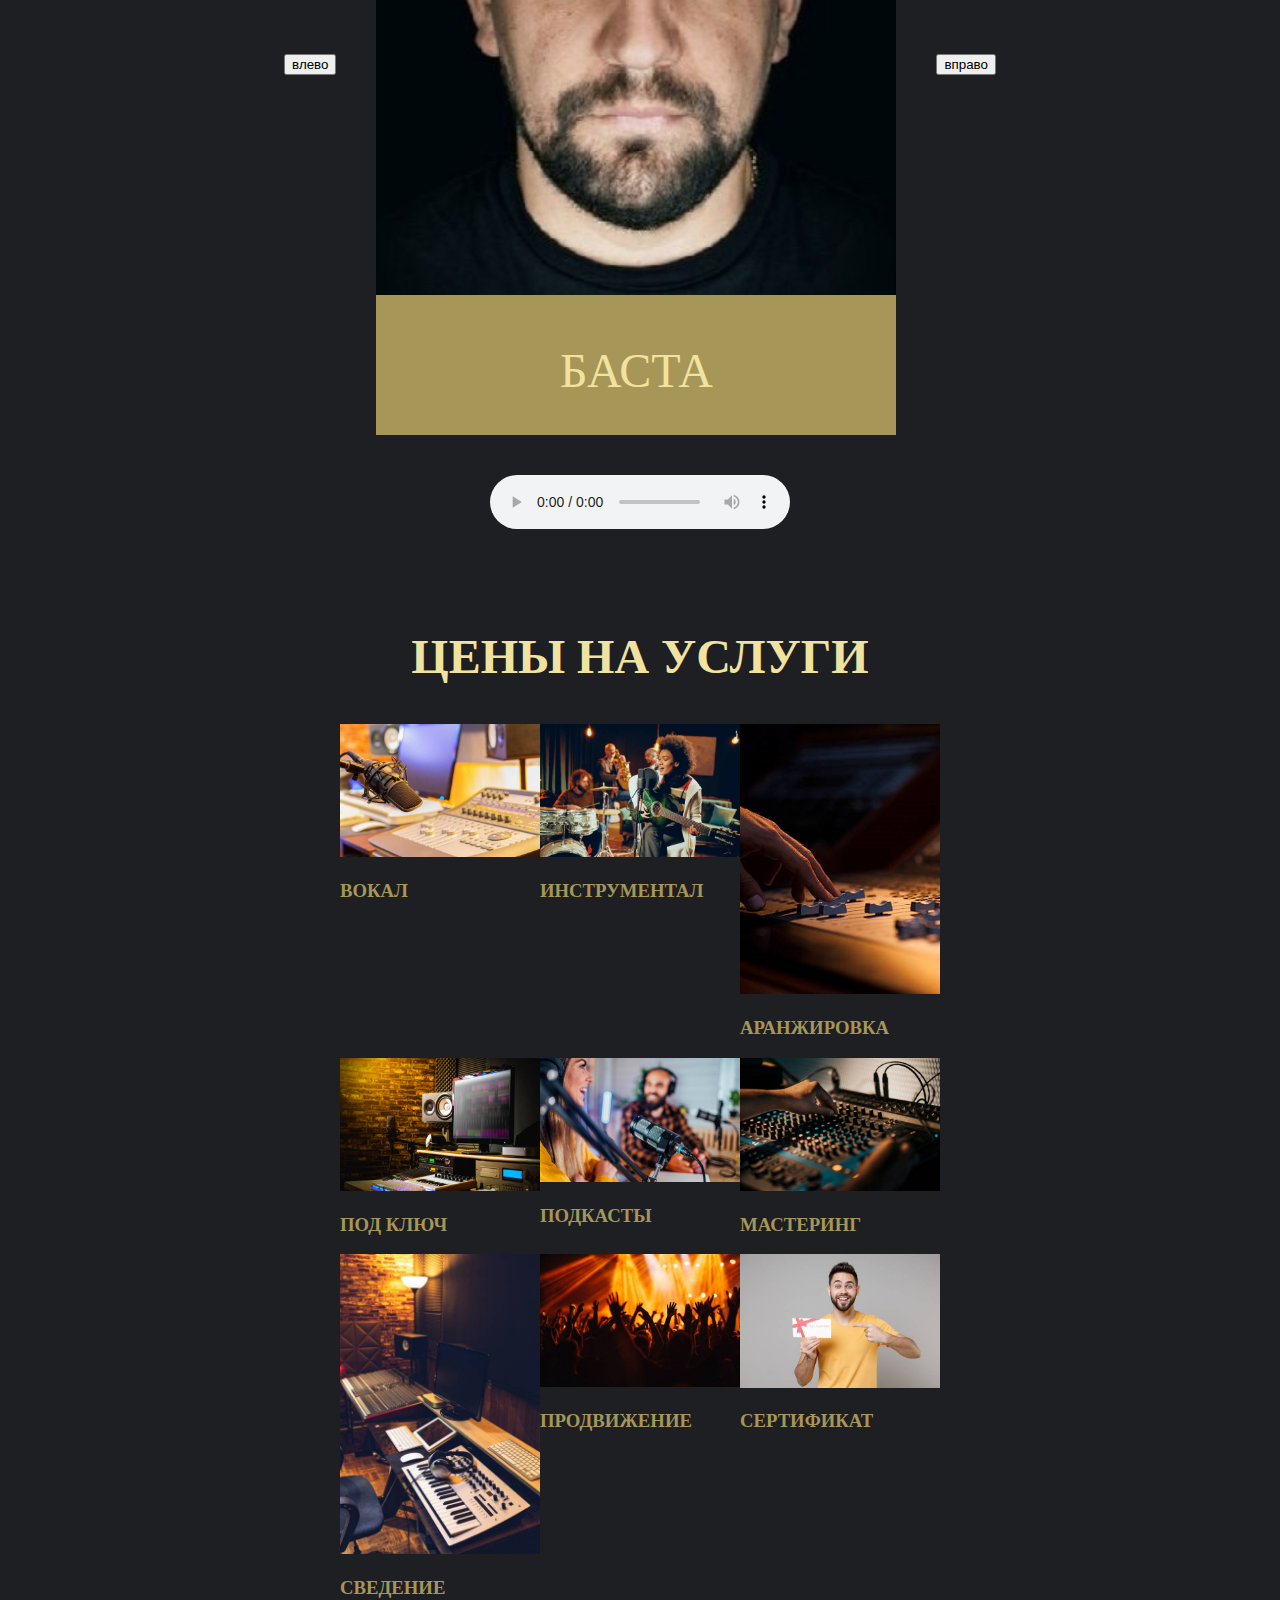
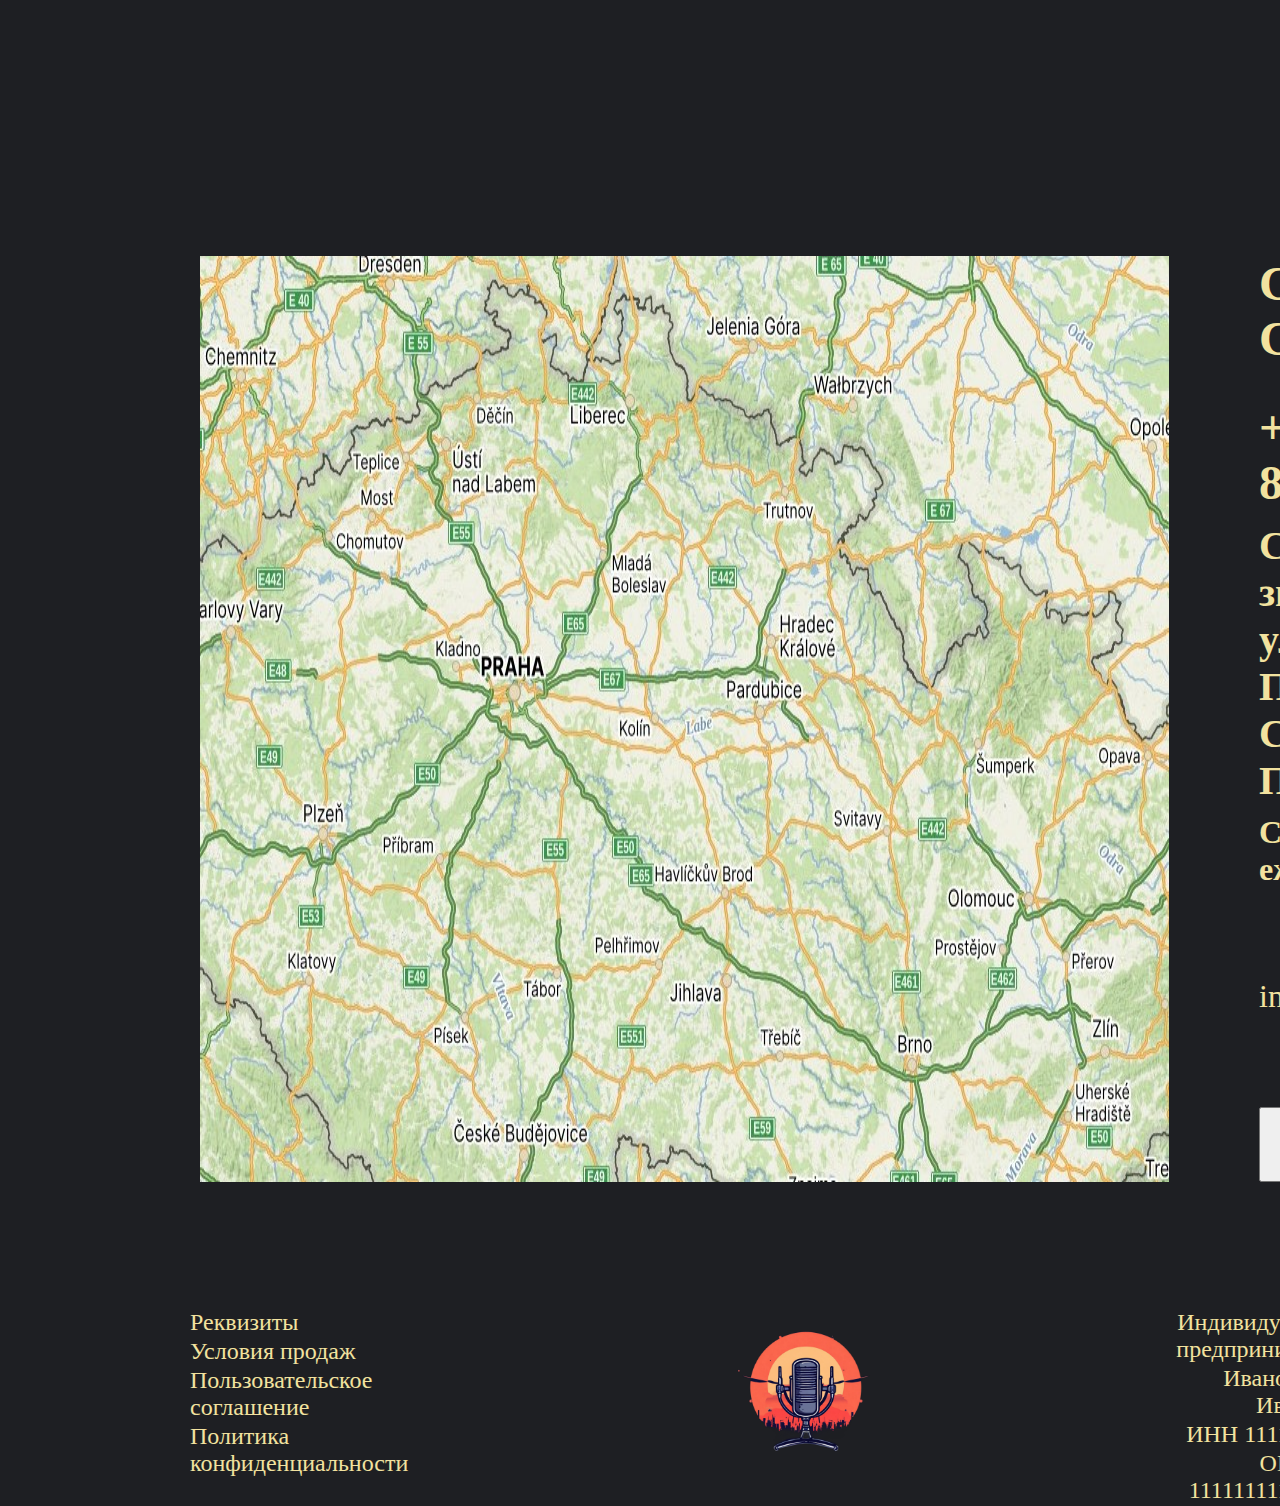
==== commit 2fafe7b1: "picture problem" ====
--- a/web/index.html
+++ b/web/index.html
@@ -135,30 +135,50 @@
         </section>
 
     <!--обратная связь-->
+
         <section class="feedback">
-            <h2>СВЯЗАТЬСЯ С НАМИ:</h2>
-            <h3>+7 (888) 888-88-88</h3>
-            <h4>Студия звукозаписи: улица Пушкина, 1 Санкт-Петербург</h4> 
-            <h5>C 10 до 23, ежедневно</h5>
-            <a href="mailto:info@gmail.studio">info@gmail.studio</a>
-            <button>Вконтакте</button>
-            <button>Телеграм</button>
-            <button>Ютуб</button>
+            <img src="scr/img/map.jpg" alt="Карта"> 
+            <div class="feedback_text">
+                <h2>СВЯЗАТЬСЯ С НАМИ:</h2>
+                <h3>+7 (888) 888-88-88</h3>
+                <div class="adress">
+                    <h4>Студия звукозаписи: улица</h4> 
+                    <h4>Пушкина, 1 Санкт-Петербург</h4>
+                </div>
+                <h5>C 10 до 23, ежедневно</h5>
+                <a href="mailto:info@gmail.studio">info@gmail.studio</a>
+                <div class="social_network">
+                    <button type="button">
+                        <img src="" alt="Вконтакте">
+                      </button>
+                      <button type="button">
+                        <img src="icon.svg" alt="Телеграм">
+                      </button>
+                      <button type="button">
+                        <img src="icon.svg" alt="Ютуб">
+                      </button>
+                </div>
+            </div>
+        </div>
         </section>
 
     </main>
     <footer>
-        <ul>
+        <ul class="footer_left">
             <li><a href="#">Реквизиты</a></li>
             <li><a href="#">Условия продаж</a></li>
             <li><a href="#">Пользовательское соглашение</a></li>
             <li><a href="#">Политика конфиденциальности</a></li>
         </ul>
-        <img src="scr/img/logo.png" alt="Логотип" width="100">
-        <p>2025 Индивидуальный предприниматель</p>
-        <p>Иванов Иван Иванович</p>
-        <p>ИНН 1111111111</p>
-        <p>ОГРНИП 111111111111111</p>
+        <div class="footer_logo">
+            <img src="scr/img/logo.png" alt="Логотип" width="100">
+        </div>
+        <div class="footer_right">
+            <p>2025 Индивидуальный предприниматель</p>
+            <p>Иванов Иван Иванович</p>
+            <p>ИНН 1111111111</p>
+            <p>ОГРНИП 111111111111111</p>
+        </div>
     </footer>
 </body>
 </html>
--- a/web/scr/css/main.css
+++ b/web/scr/css/main.css
@@ -96,6 +96,7 @@
     color: #F2E29F;
     font-size: 48px;
     margin-top: 290px;
+    margin-bottom: 0px;
 }
 
 .photography{
@@ -104,12 +105,12 @@
 }
 
 .photography img{
-    margin-top: 84px;
+    margin-top: 40px;
     margin-left: 40px;
     margin-right: 40px;
-    margin-bottom: 60px;
-    width: 1213px;
-    height: 695px;
+    margin-bottom: 40px;
+    width: 1280px;
+    height: 720px;
 }
 
 .photography button{
@@ -121,30 +122,201 @@
     font-size: 40px;
 }
 
-.square { 
-    display: flex;
-    align-items: center;
-}
-
-.square span{
+.hardware{
+    display: flex;
+    align-items: center;
+    flex-direction: column;
+}
+
+.hardware h2{
+    color: #F2E29F;
+    font-size: 48px;
+    margin-top: 110px;
+}
+
+.drop_list{
     color: #F2E29F;
     font-size: 40px;
-    margin-right: 10px;
-}
-
-.hardware{
-    display: flex;
-    align-items: center;
-    flex-direction: column;
-}
-
-.hardware h2{
-    color: #F2E29F;
-    font-size: 48px;
-    margin-top: 110px;
-}
-
-.drop_list{
+}
+
+.client{
+    display: flex;
+    align-items: center;
+    flex-direction: column;
+}
+
+.client h2{
+    color: #F2E29F;
+    font-size: 48px;
+    margin-top: 220px;
+    margin-bottom: 0px;
+}
+
+.panel_artist{
+    display: flex;
+    align-items: center;
+}
+
+.panel_artist img{
+    margin-top: 40px;
+    margin-left: 40px;
+    margin-right: 40px;
+    width: 520px;
+    height: 600px;
+}
+
+.artist_card{
+    display: flex;
+    align-items: center;
+    flex-direction: column;
+}
+
+.artist_name{
+    background-color: #A69658;
+    width: 520px;
+    height: 140px;
+    margin-bottom: 40px;
+}
+
+.artist_name p{
+    color: #F2E29F;
+    font-size: 48px;
+    text-align: center;
+}
+
+.price{
+    display: flex;
+    align-items: center;
+    flex-direction: column;
+}
+
+.price h2{
+    color: #F2E29F;
+    font-size: 48px;
+    margin-top: 100px;
+    margin-bottom: 40px;
+}
+
+.price_row_1{
+    display: flex;
+    color: #A69658;
+}
+
+.price_row_2{
+    display: flex;
+    color: #A69658;
+}
+
+.price_row_3{
+    display: flex;
+    color: #A69658;
+}
+
+.feedback{
+    display: flex;
+}
+
+.feedback img{
+    width: 968;
+    height: 625;
+    margin-top: 238px;
+    margin-left: 200px;
+    margin-right: 90px;
+}
+
+.feedback_text{
+    display: flex;
+    flex-direction: column;
+}
+
+.feedback_text h2{
+    color: #F2E29F;
+    font-size: 48px;
+    margin-top: 238px;
+    margin-bottom: 0;
+    margin-left: 0;
+}
+
+.feedback_text h3{
+    color: #F2E29F;
+    font-size: 48px;
+    margin-top: 34px;
+    margin-bottom: 12px;
+    margin-left: 0;
+}
+
+.adress h4{
     color: #F2E29F;
     font-size: 40px;
+    margin-top: 0;
+    margin-bottom: 0;
+    margin-left: 0;
+}
+
+.feedback_text h5{
+    color: #F2E29F;
+    font-size: 32px;
+    margin-top: 10px;
+    margin-bottom: 0;
+    margin-left: 0;
+}
+
+.feedback_text a{
+    color: #F2E29F;
+    font-size: 32px;
+    margin-top: 90px;
+    margin-bottom: 0;
+    margin-left: 0;
+    text-decoration: none;
+}
+
+.social_network{
+    display: flex;
+    margin-top: 92px;
+}
+
+.social_network button{
+    width: 75px;
+    height: 75px;
+    margin-right: 25px;
+}
+
+footer{
+    display: flex;
+    align-items: center;
+    margin-top: 100px;
+}
+
+.footer_left{
+    list-style: none;
+    cursor: pointer;
+    margin-left: 150px;
+}
+
+.footer_left li{
+    font-size: 24px;
+    margin-bottom: 2px;
+}
+
+.footer_left a{
+    color: #F2E29F;
+    text-decoration: none;
+}
+
+.footer_logo img{
+    margin-left: 310px;
+    width: 176px;
+    height: 176px;
+}
+
+.footer_right{
+    margin-left: 282px;
+    text-align: right;
+}
+
+.footer_right p{
+    color: #F2E29F;
+    font-size: 24px;
+    margin-top: 0;
+    margin-bottom: 2px;
 }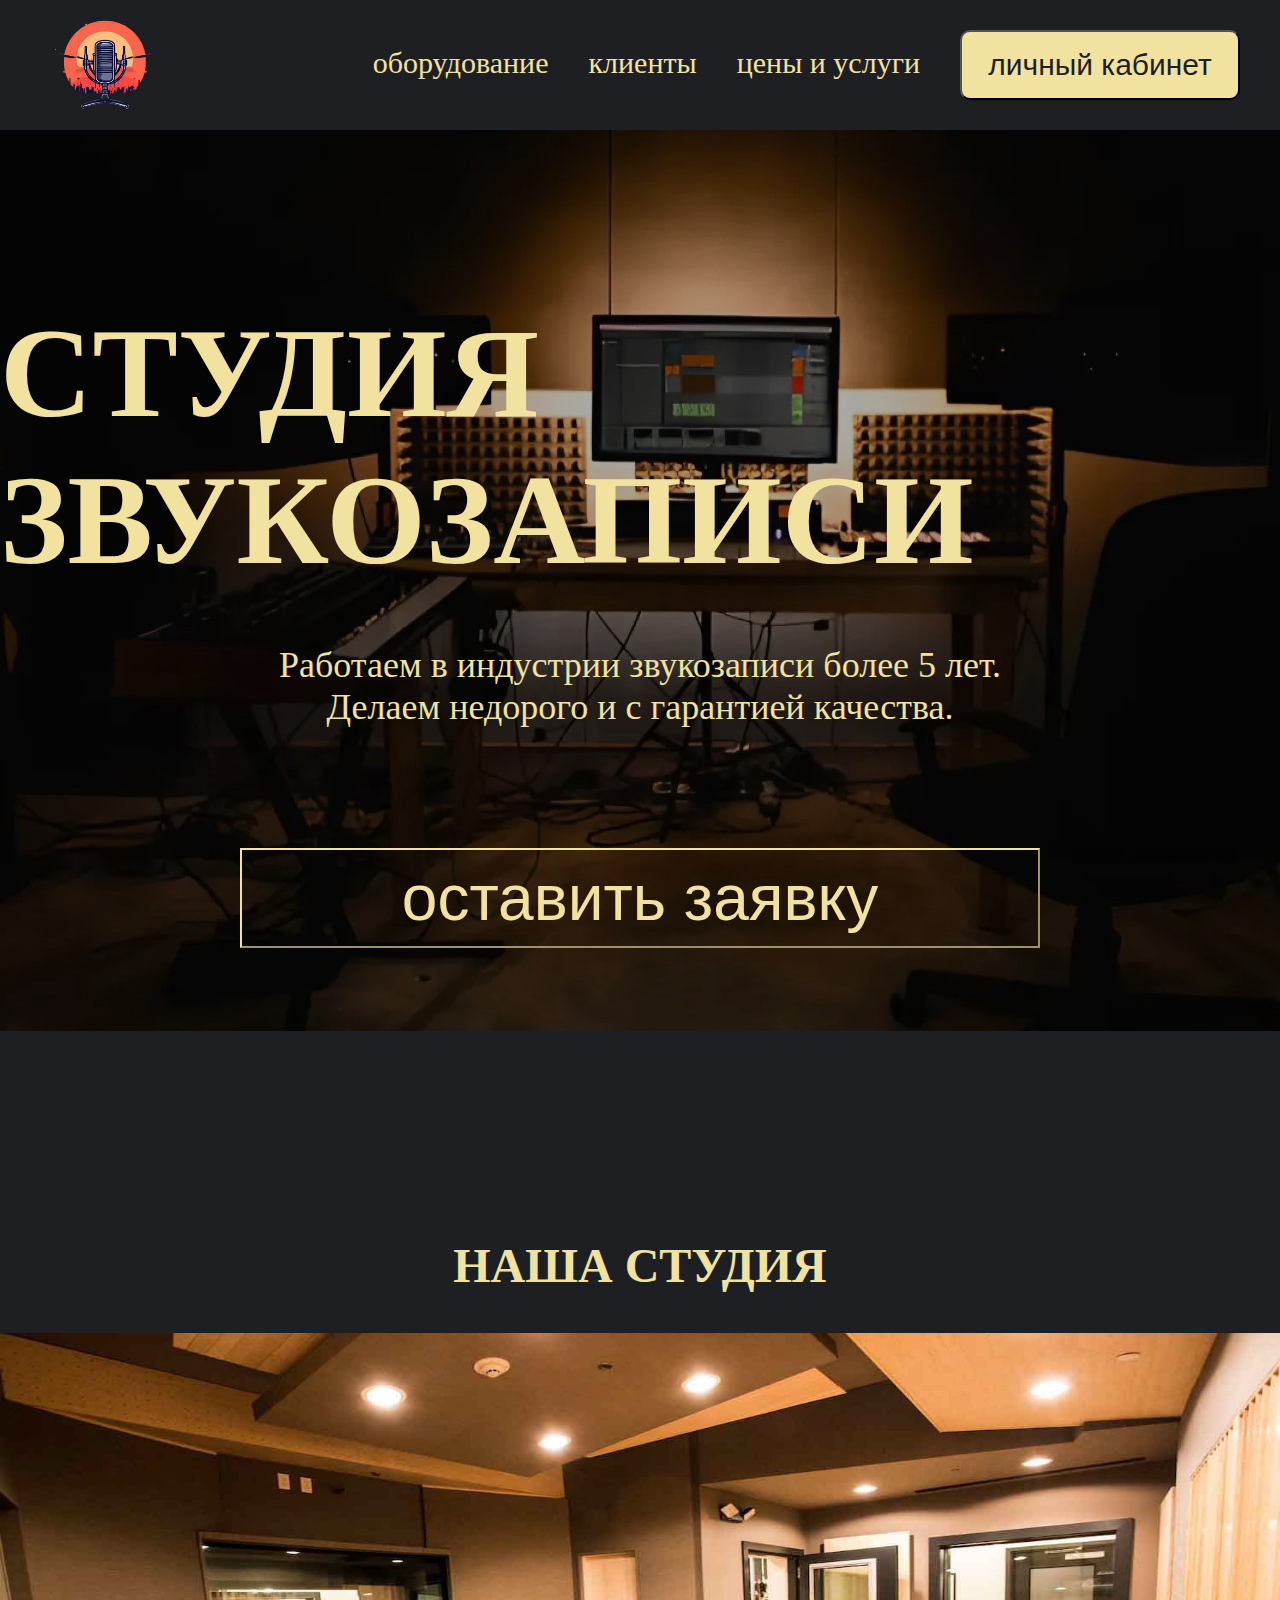
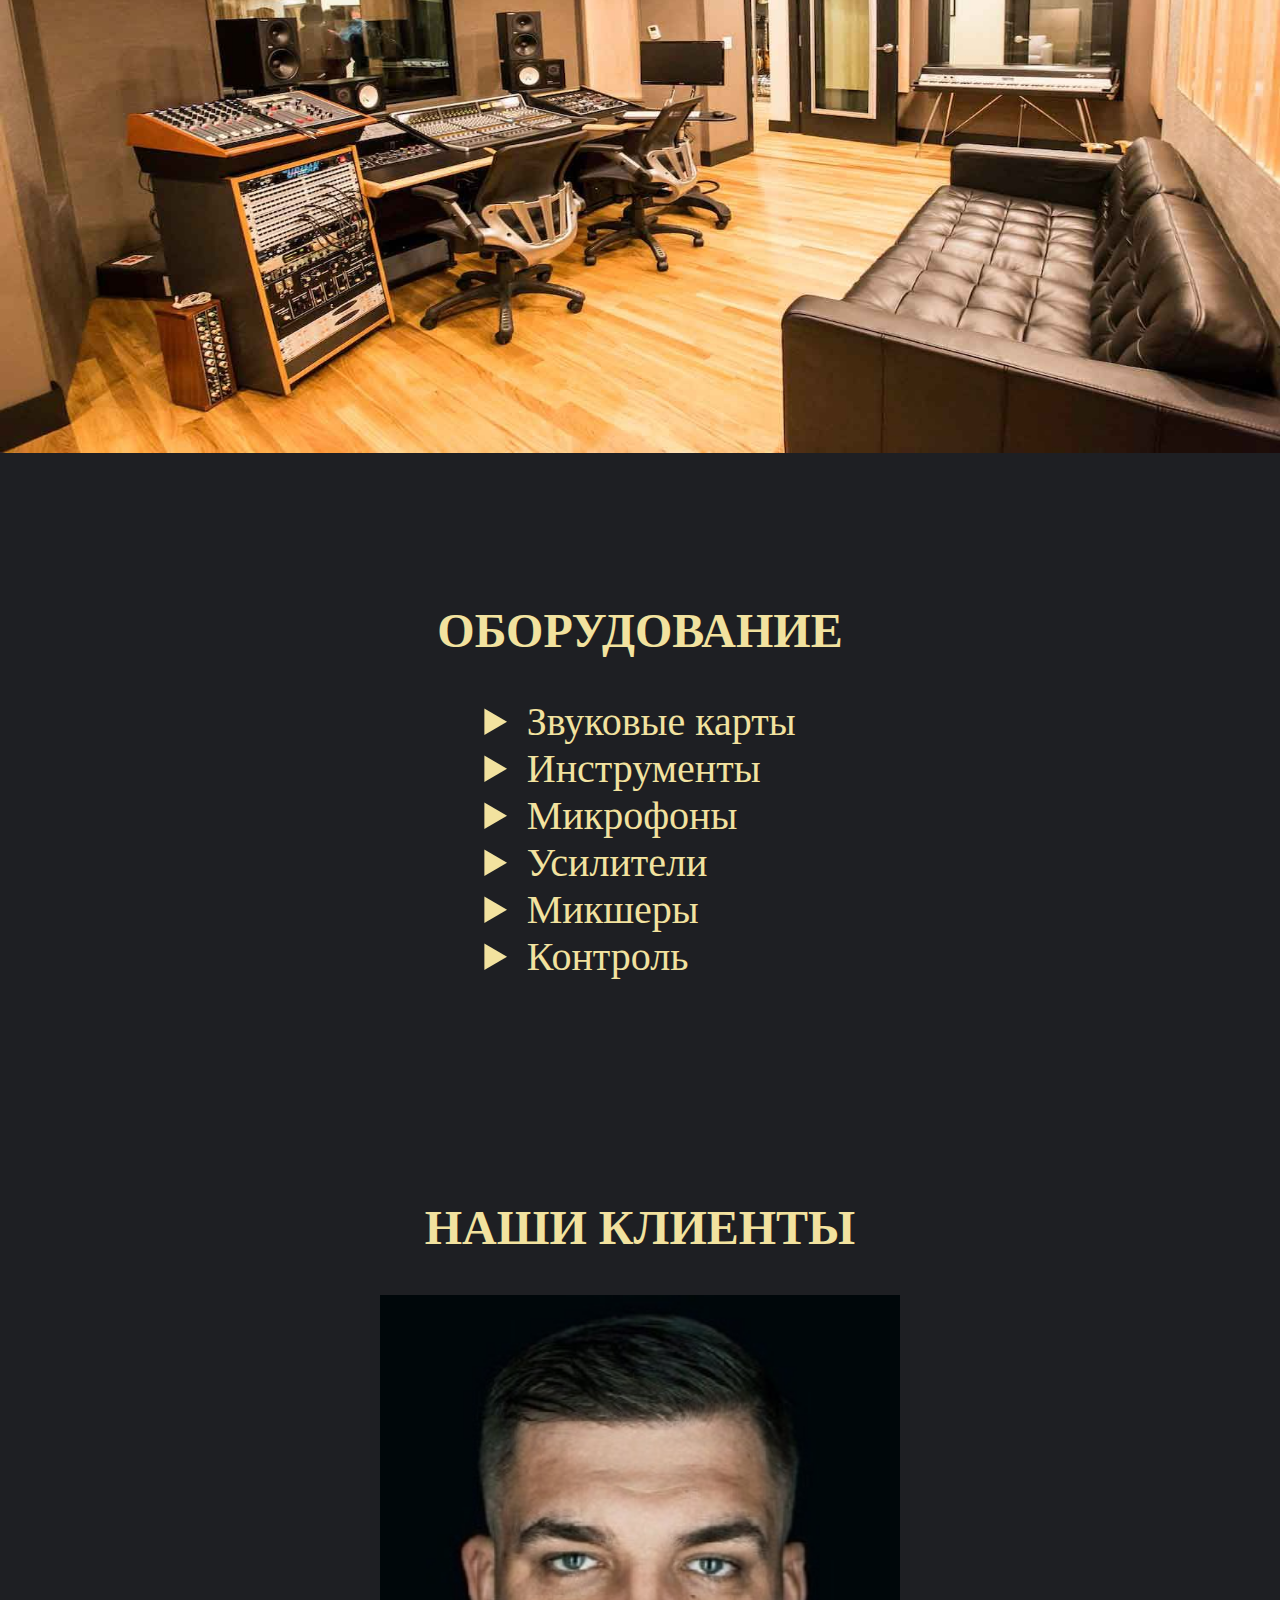
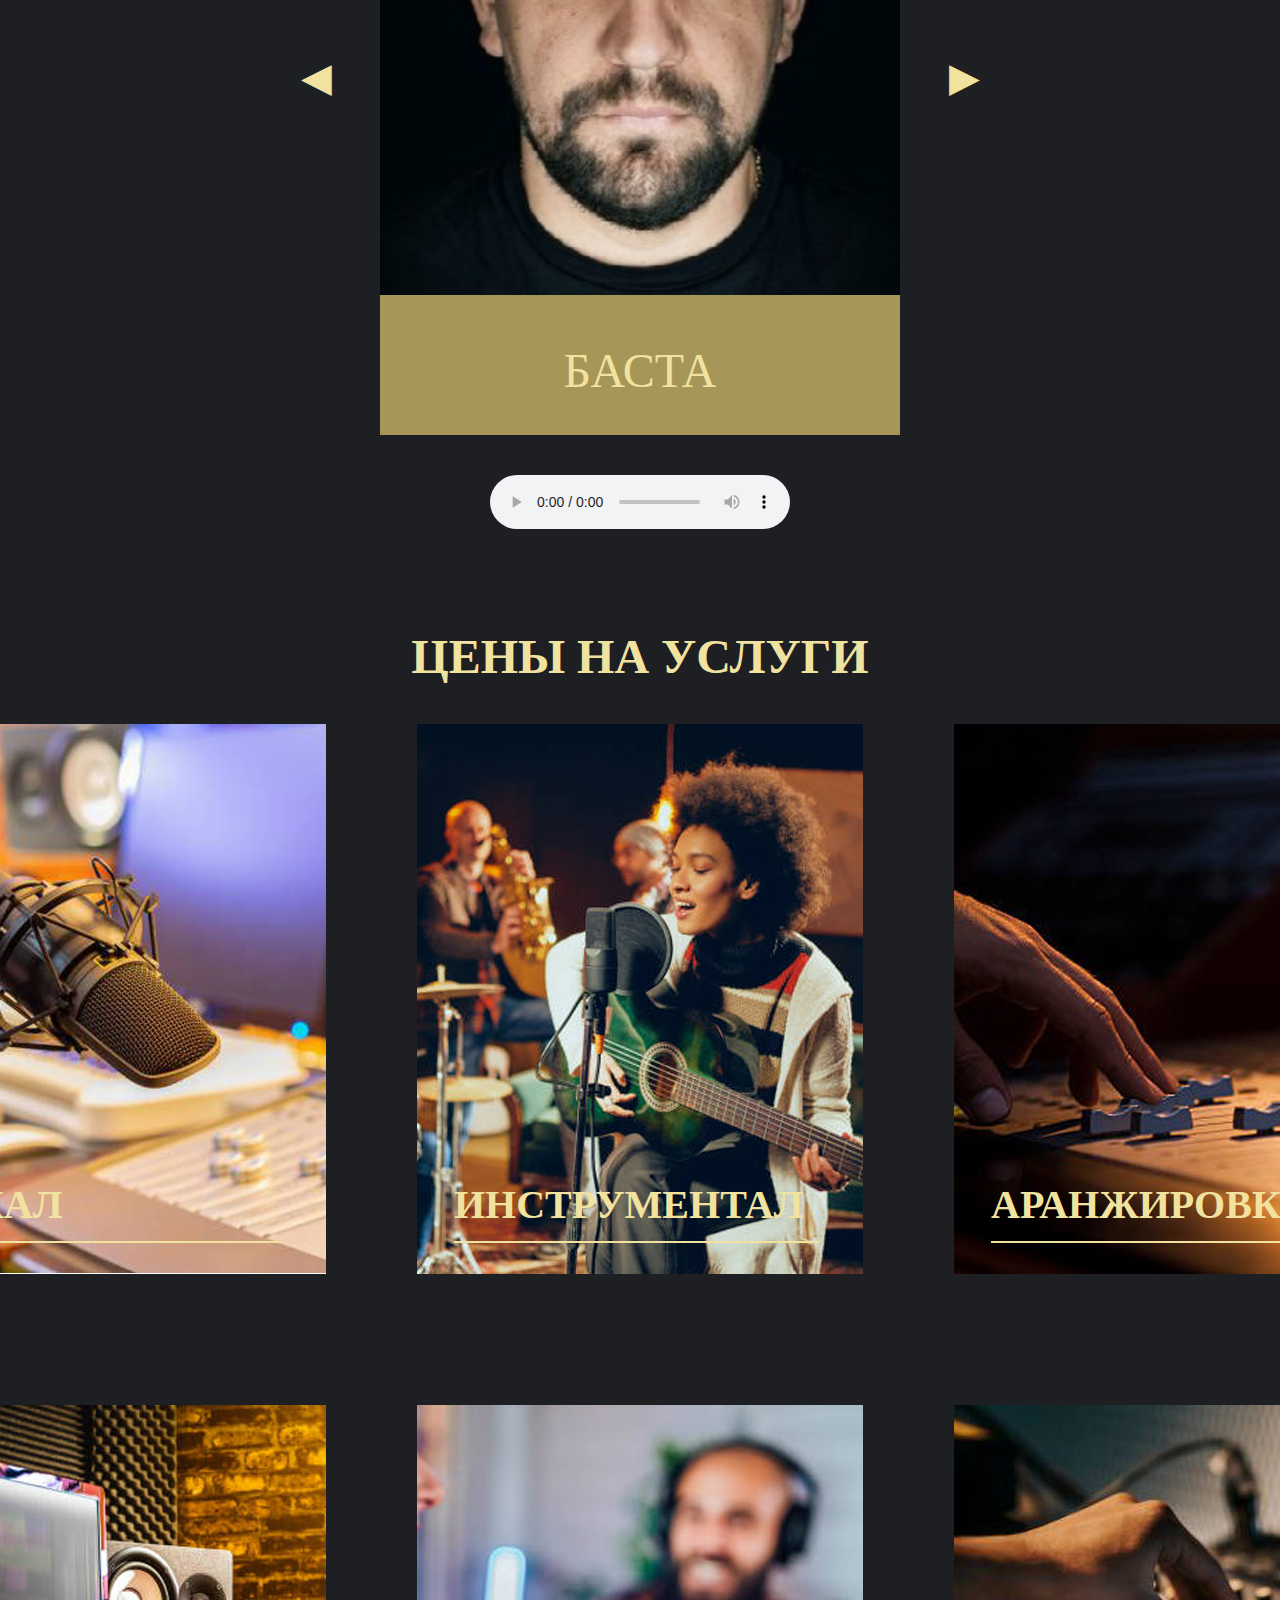
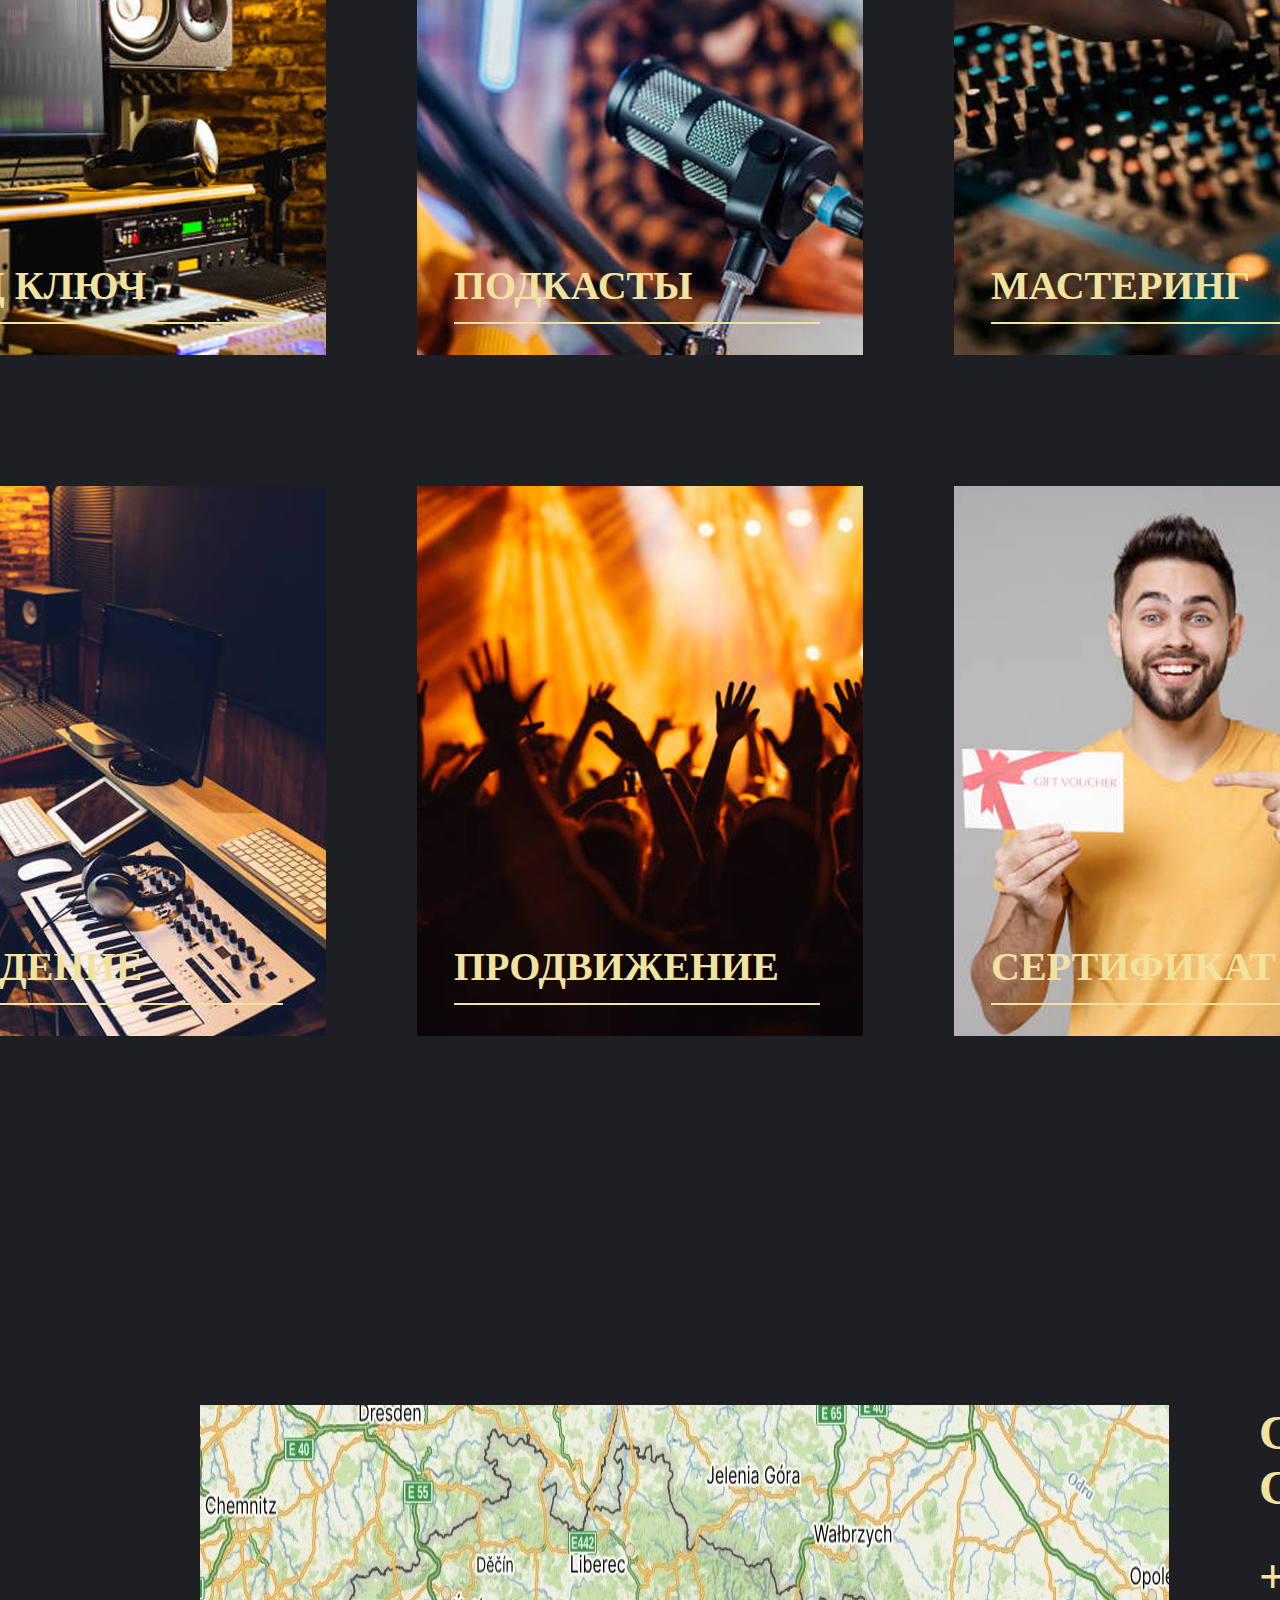
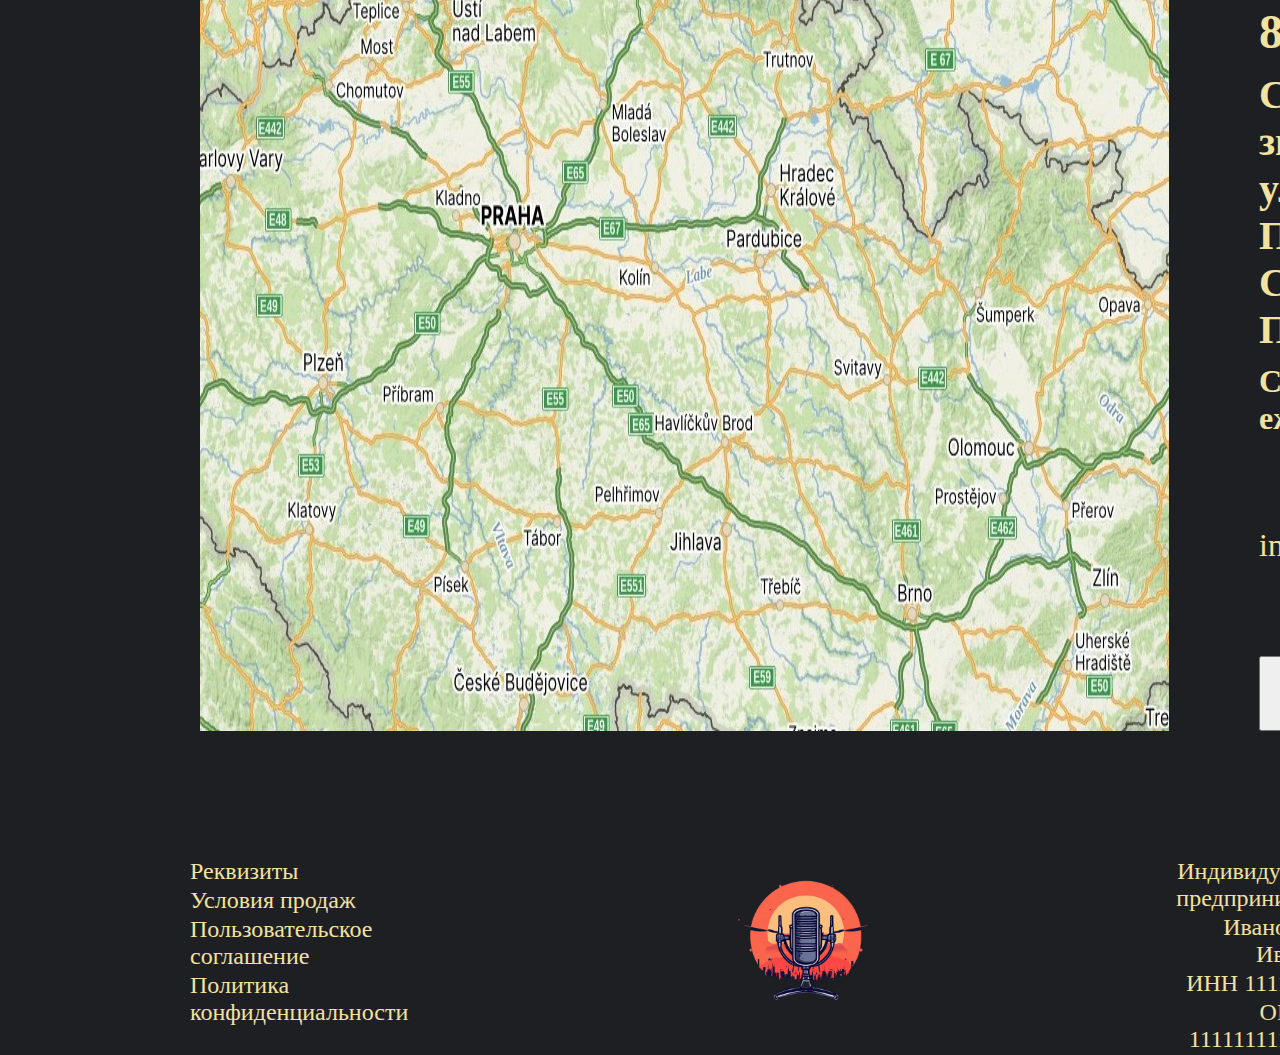
==== commit 0cb28cc3: "Add files via upload" ====
--- a/web/index.html
+++ b/web/index.html
@@ -72,14 +72,14 @@
         <section class="client">
             <h2>НАШИ КЛИЕНТЫ</h2>
             <div class="panel_artist">
-                <button>влево</button>
+                <button>◀</button>
                 <div class="artist_card">
                     <img src="scr/img/artist.jpg" alt="Артист">
                     <div class="artist_name">
                     <p>БАСТА</p>
                     </div>
                 </div>
-                <button>вправо</button>  
+                <button>▶</button>  
             </div>
             <audio controls>
                 <source src="scr/audio/BASTA.mp3"
@@ -90,46 +90,48 @@
     <!--цены-->
         <section class="price">
             <h2>ЦЕНЫ НА УСЛУГИ</h2> 
-            <div class="price_row_1">
-                <div>
-                <img src="scr/img/vocal.jpg" alt="Вокал" width="200">  
-                <h3>ВОКАЛ</h3>
+            <div class="price_card">
+                <div class="price_row_1">
+                    <div>
+                        <img src="scr/img/vocal.jpg" alt="Вокал">  
+                        <h3>ВОКАЛ</h3>
+                    </div>
+                    <div class="gg"> 
+                        <img src="scr/img/turnkey.jpg" alt="Под ключ">  
+                        <h3>ПОД КЛЮЧ</h3>
+                    </div>
+                    <div>
+                        <img src="scr/img/mixing.jpg" alt="Сведение">  
+                        <h3>СВЕДЕНИЕ</h3>
+                    </div>
                 </div>
-                <div>
-                <img src="scr/img/instrumental.jpg" alt="Инструментал" width="200">  
-                <h3>ИНСТРУМЕНТАЛ</h3>
+                <div class="price_row_2">
+                    <div>
+                        <img src="scr/img/instrumental.jpg" alt="Инструментал">  
+                        <h3>ИНСТРУМЕНТАЛ</h3>
+                    </div>
+                    <div>
+                        <img src="scr/img/podcast.jpg" alt="Подкасты">  
+                        <h3>ПОДКАСТЫ</h3>
+                    </div>
+                    <div>
+                        <img src="scr/img/promo.jpg" alt="Продвижение">  
+                        <h3>ПРОДВИЖЕНИЕ</h3>
+                    </div>
                 </div>
-                <div>
-                <img src="scr/img/arrangement.jpg" alt="Аранжировка" width="200">  
-                <h3>АРАНЖИРОВКА</h3>
-                </div>
-            </div>
-            <div class="price_row_2">
-                <div>
-                <img src="scr/img/turnkey.jpg" alt="Под ключ" width="200">  
-                <h3>ПОД КЛЮЧ</h3>
-                </div>
-                <div>
-                <img src="scr/img/podcast.jpg" alt="Подкасты" width="200">  
-                <h3>ПОДКАСТЫ</h3>
-                </div>
-                <div>
-                <img src="scr/img/mastering.jpg" alt="Мастеринг" width="200">  
-                <h3>МАСТЕРИНГ</h3>
-                </div>
-            </div>
-            <div class="price_row_3">
-                <div>
-                <img src="scr/img/mixing.jpg" alt="Сведение" width="200">  
-                <h3>СВЕДЕНИЕ</h3>
-                </div>
-                <div>
-                <img src="scr/img/promo.jpg" alt="Продвижение" width="200">  
-                <h3>ПРОДВИЖЕНИЕ</h3>
-                </div>
-                <div>
-                <img src="scr/img/certificate.jpg" alt="Сертификат" width="200">  
-                <h3>СЕРТИФИКАТ</h3>
+                <div class="price_row_3">
+                    <div>
+                        <img src="scr/img/arrangement.jpg" alt="Аранжировка">  
+                        <h3>АРАНЖИРОВКА</h3>
+                    </div>
+                    <div>
+                        <img src="scr/img/mastering.jpg" alt="Мастеринг">  
+                        <h3>МАСТЕРИНГ</h3>
+                    </div>
+                    <div>
+                        <img src="scr/img/certificate.jpg" alt="Сертификат">  
+                        <h3>СЕРТИФИКАТ</h3>
+                    </div>
                 </div>
             </div>
         </section>
@@ -149,13 +151,13 @@
                 <a href="mailto:info@gmail.studio">info@gmail.studio</a>
                 <div class="social_network">
                     <button type="button">
-                        <img src="" alt="Вконтакте">
+                        <img src="scr/img/vk.png" alt="Вконтакте">
                       </button>
                       <button type="button">
-                        <img src="icon.svg" alt="Телеграм">
+                        <img src="scr/img/tg.png" alt="Телеграм">
                       </button>
                       <button type="button">
-                        <img src="icon.svg" alt="Ютуб">
+                        <img src="scr/img/youtube.png" alt="Ютуб">
                       </button>
                 </div>
             </div>
--- a/web/scr/css/main.css
+++ b/web/scr/css/main.css
@@ -165,6 +165,15 @@
     height: 600px;
 }
 
+.panel_artist button{
+    background-color: transparent;
+    color: #F2E29F;
+    height: 24px;
+    width: 48px;
+    border: none;
+    font-size: 40px;
+}
+
 .artist_card{
     display: flex;
     align-items: center;
@@ -197,19 +206,29 @@
     margin-bottom: 40px;
 }
 
-.price_row_1{
-    display: flex;
-    color: #A69658;
-}
-
-.price_row_2{
-    display: flex;
-    color: #A69658;
-}
-
-.price_row_3{
-    display: flex;
-    color: #A69658;
+.price_card{
+    display: grid;
+    grid-template-columns: repeat(3, 1fr);
+    gap: 91px;
+}
+
+.price_card div div h3{
+    font-size: 40px;
+    position: relative;
+    left: 37px;
+    bottom: 137px;
+    width: 100%;
+    color: #F2E29F;
+}
+
+.price_card div div h3::after{
+    content: " ";
+    background: #F2E29F;
+    width: 366px;
+    height: 2px;
+    top: 60px;
+    right: 80px;
+    position: absolute;
 }
 
 .feedback{
@@ -281,6 +300,12 @@
     margin-right: 25px;
 }
 
+.social_network button img{
+    width: 75px;
+    height: 75px;
+}
+
+
 footer{
     display: flex;
     align-items: center;
@@ -319,4 +344,4 @@
     font-size: 24px;
     margin-top: 0;
     margin-bottom: 2px;
-}+}
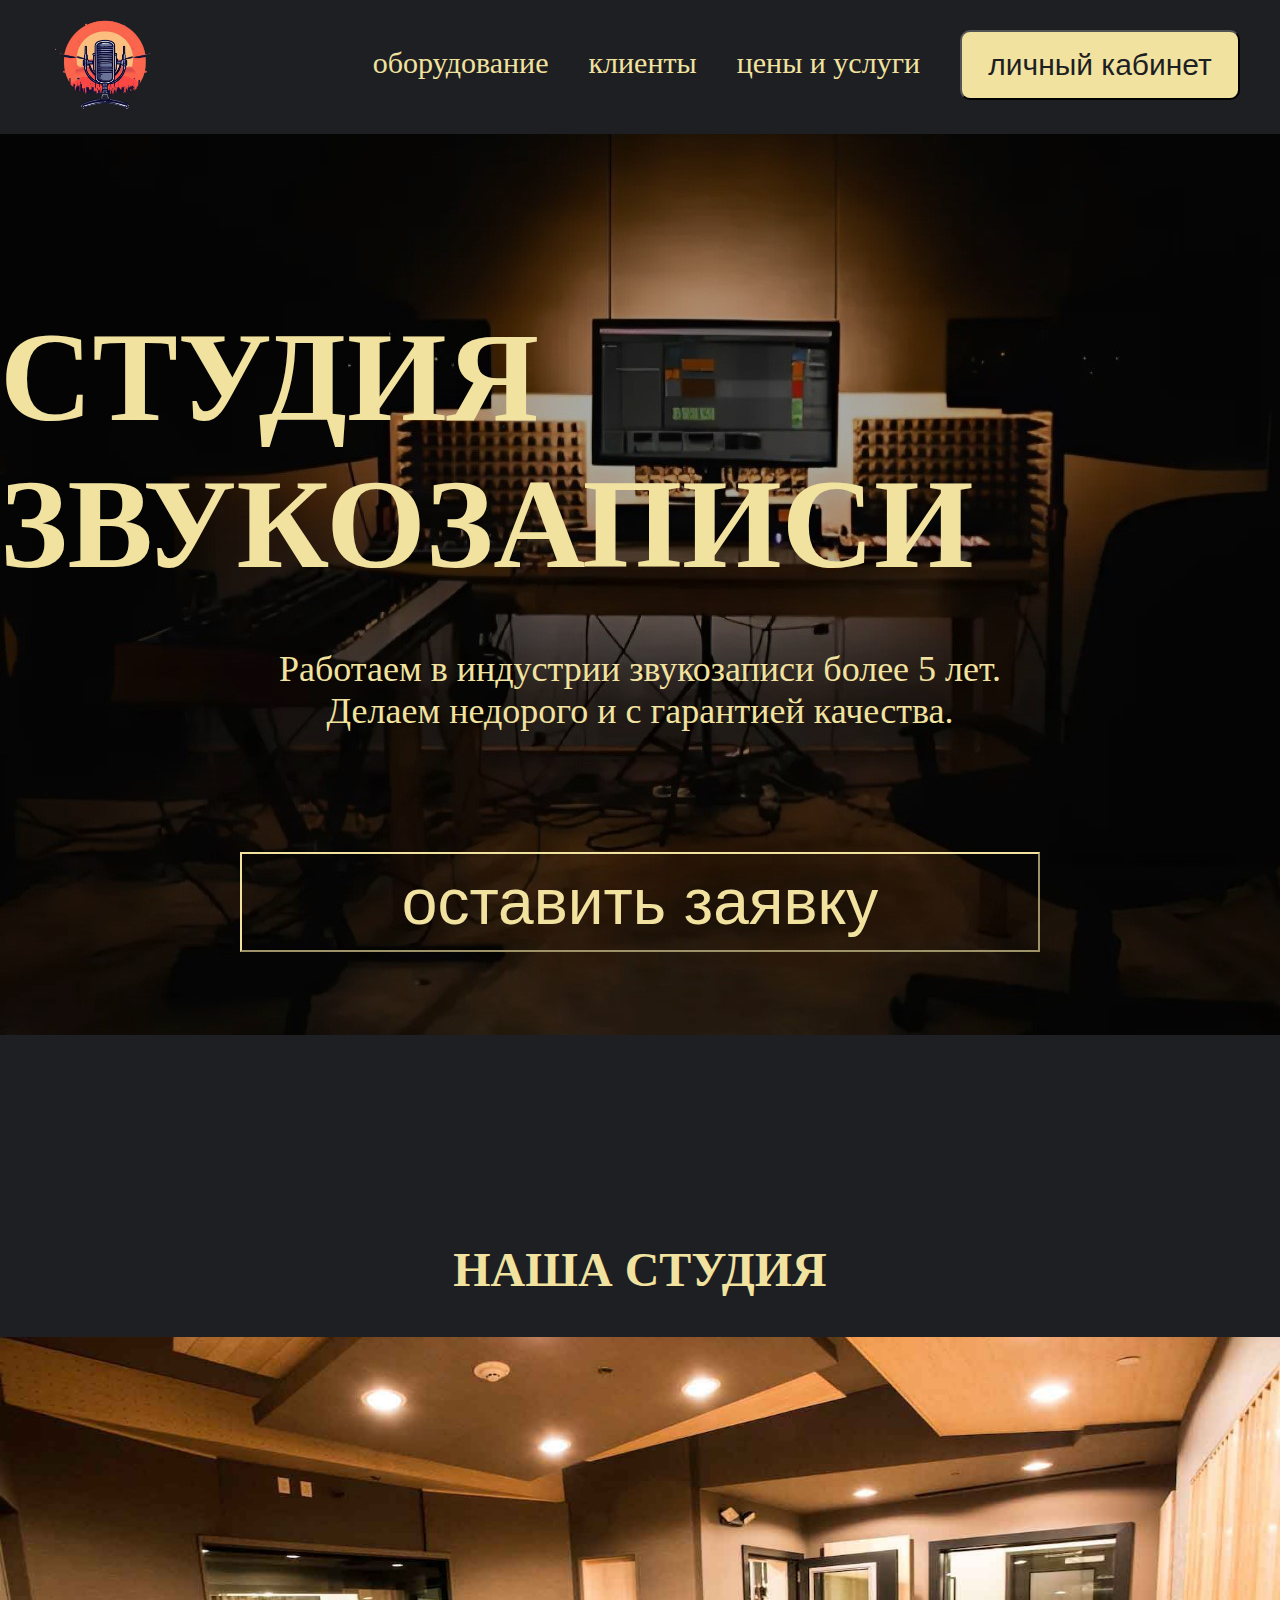
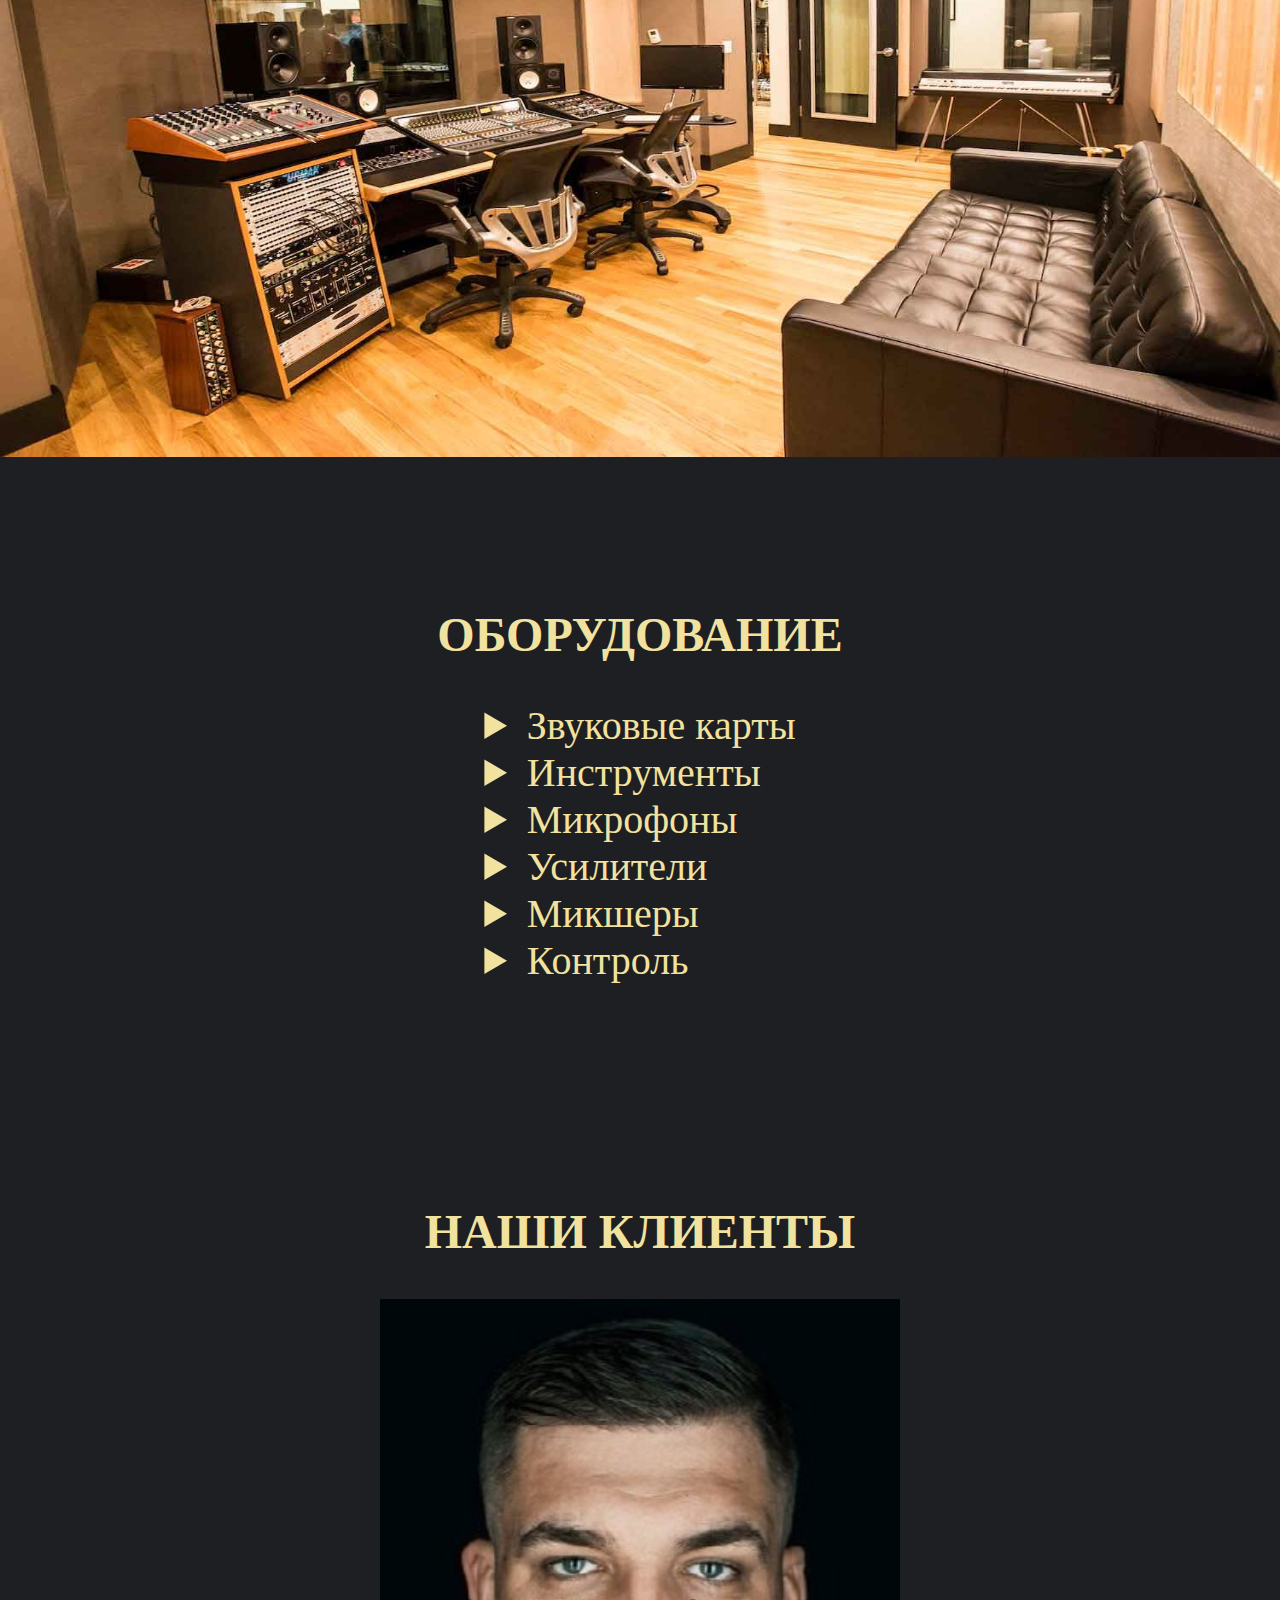
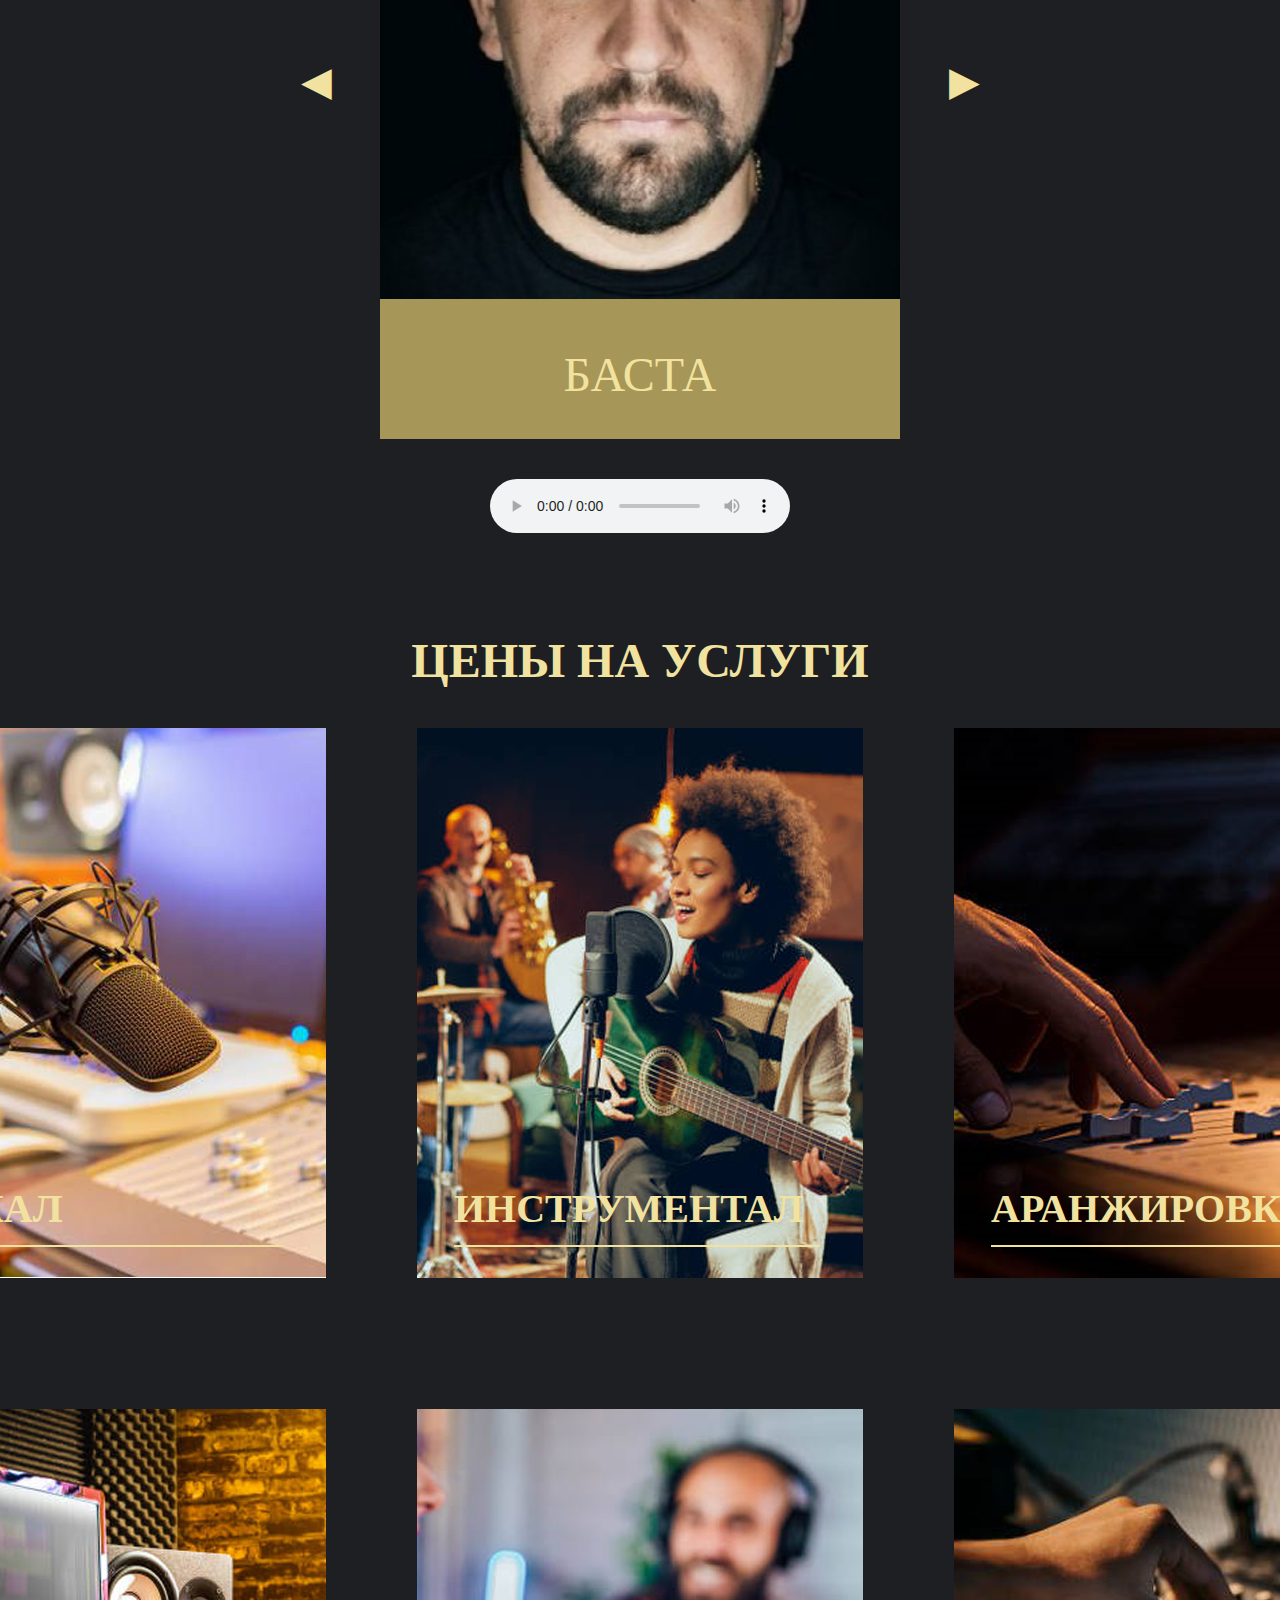
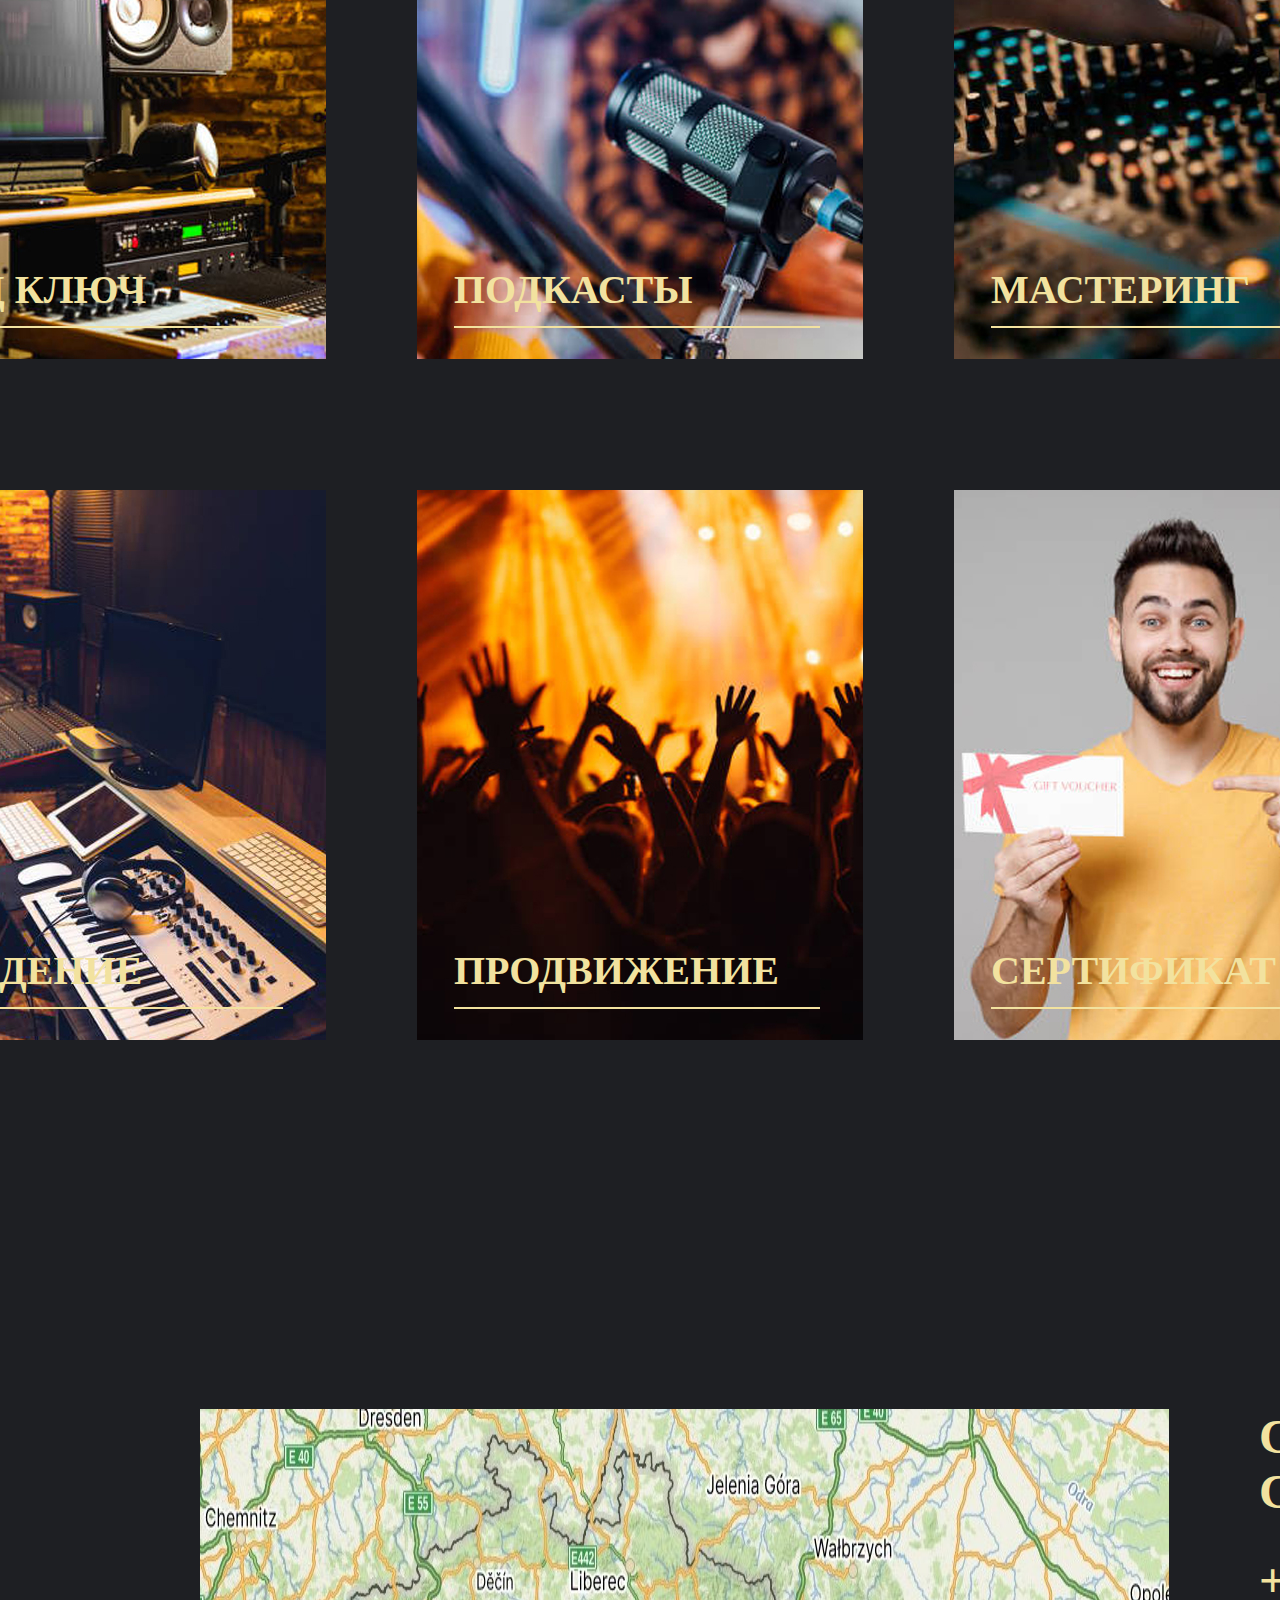
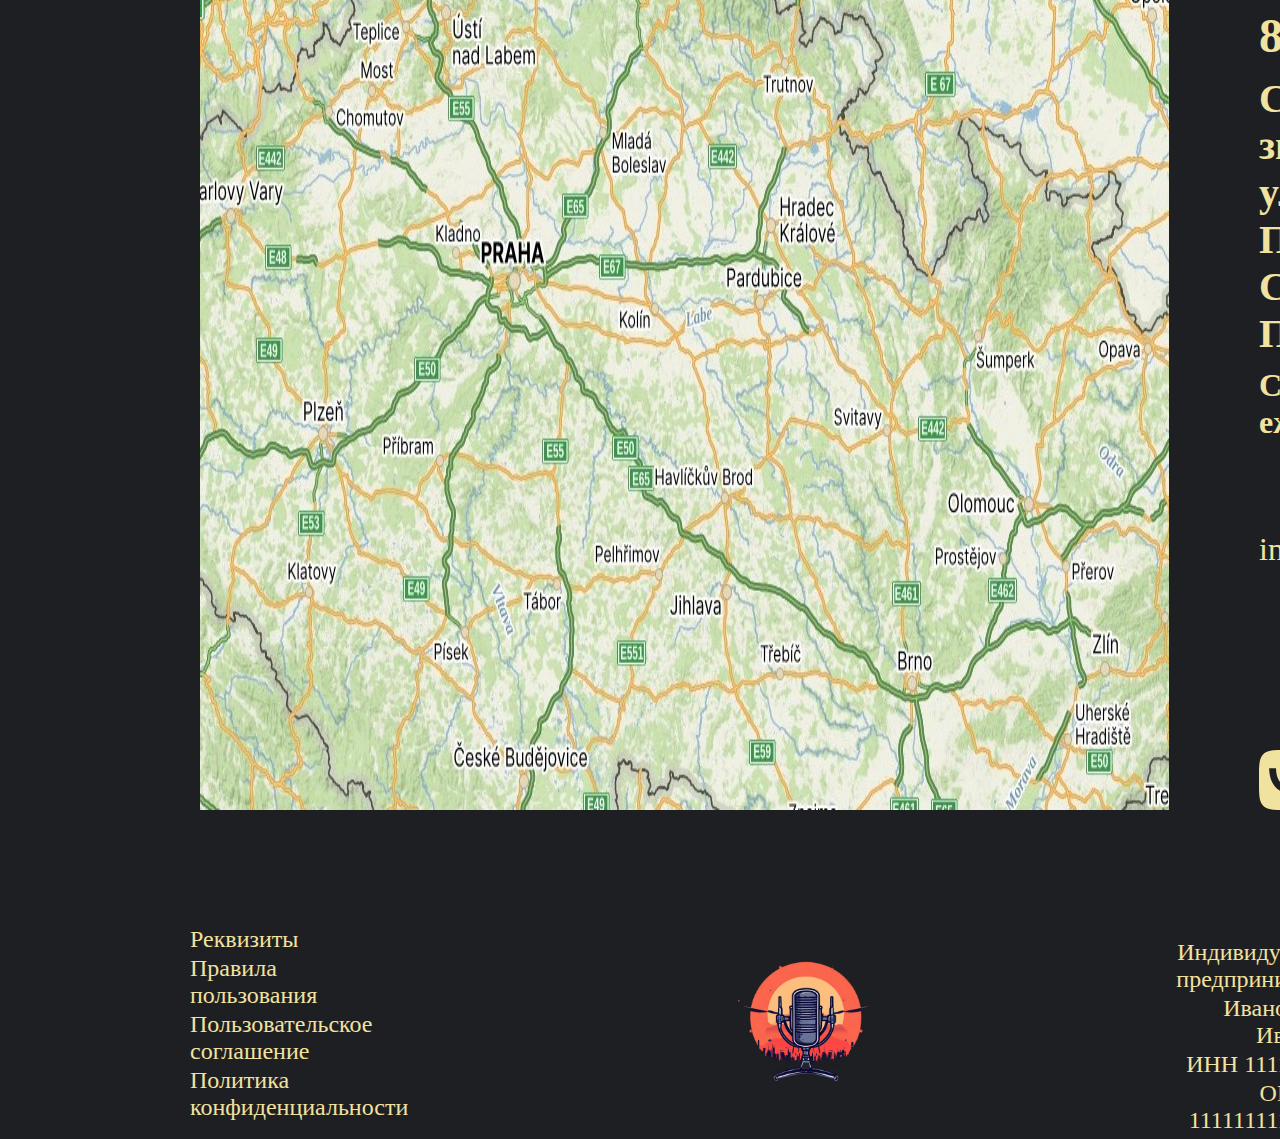
==== commit 940e4141: "Add files via upload" ====
--- a/web/index.html
+++ b/web/index.html
@@ -1,6 +1,6 @@
 <!DOCTYPE html>
 <html lang="ru">
-<head></head>
+<head>
     <meta charset="UTF-8">
     <meta name="viewport" content="width=device-width, initial-scale=1.0">
     <title>Студия звукозаписи</title>
@@ -9,7 +9,9 @@
 <body>
     <!--шапка-->
     <header>
-        <img src="scr/img/logo.png" alt="Логотип" width="100" class="logo">
+        <a href="index.html">
+            <img src="scr/img/logo.png" alt="Логотип" width="100" class="logo">
+        </a>
         <div class="panel">
             <nav class="list">
                 <ul>
@@ -93,39 +95,55 @@
             <div class="price_card">
                 <div class="price_row_1">
                     <div>
-                        <img src="scr/img/vocal.jpg" alt="Вокал">  
+                        <a href="vocal.html">
+                            <img src="scr/img/vocal.jpg" alt="Вокал">  
+                        </a>
                         <h3>ВОКАЛ</h3>
                     </div>
-                    <div class="gg"> 
-                        <img src="scr/img/turnkey.jpg" alt="Под ключ">  
+                    <div> 
+                        <a href="turnkey.html">
+                            <img src="scr/img/turnkey.jpg" alt="Под ключ">  
+                        </a>
                         <h3>ПОД КЛЮЧ</h3>
                     </div>
                     <div>
-                        <img src="scr/img/mixing.jpg" alt="Сведение">  
+                        <a href="mixing.html">
+                            <img src="scr/img/mixing.jpg" alt="Сведение"> 
+                        </a> 
                         <h3>СВЕДЕНИЕ</h3>
                     </div>
                 </div>
                 <div class="price_row_2">
                     <div>
-                        <img src="scr/img/instrumental.jpg" alt="Инструментал">  
+                        <a href="instrumental.html">
+                            <img src="scr/img/instrumental.jpg" alt="Инструментал">  
+                        </a>
                         <h3>ИНСТРУМЕНТАЛ</h3>
                     </div>
                     <div>
-                        <img src="scr/img/podcast.jpg" alt="Подкасты">  
+                        <a href="podcast.html">
+                            <img src="scr/img/podcast.jpg" alt="Подкасты">  
+                        </a>
                         <h3>ПОДКАСТЫ</h3>
                     </div>
                     <div>
-                        <img src="scr/img/promo.jpg" alt="Продвижение">  
+                        <a href="promo.html">
+                            <img src="scr/img/promo.jpg" alt="Продвижение">  
+                        </a>
                         <h3>ПРОДВИЖЕНИЕ</h3>
                     </div>
                 </div>
                 <div class="price_row_3">
                     <div>
-                        <img src="scr/img/arrangement.jpg" alt="Аранжировка">  
+                        <a href="arrangement.html">
+                            <img src="scr/img/arrangement.jpg" alt="Аранжировка">  
+                        </a>
                         <h3>АРАНЖИРОВКА</h3>
                     </div>
                     <div>
-                        <img src="scr/img/mastering.jpg" alt="Мастеринг">  
+                        <a href="mastering.html">
+                            <img src="scr/img/mastering.jpg" alt="Мастеринг">
+                        </a> 
                         <h3>МАСТЕРИНГ</h3>
                     </div>
                     <div>
@@ -150,30 +168,31 @@
                 <h5>C 10 до 23, ежедневно</h5>
                 <a href="mailto:info@gmail.studio">info@gmail.studio</a>
                 <div class="social_network">
-                    <button type="button">
-                        <img src="scr/img/vk.png" alt="Вконтакте">
-                      </button>
-                      <button type="button">
-                        <img src="scr/img/tg.png" alt="Телеграм">
-                      </button>
-                      <button type="button">
-                        <img src="scr/img/youtube.png" alt="Ютуб">
-                      </button>
-                </div>
-            </div>
-        </div>
+                    <a href="#">
+                        <img src="scr/img/vk.svg" alt="Вконтакте">
+                    </a>
+                    <a href="#">
+                        <img src="scr/img/tg.svg" alt="Телеграм">
+                    </a>
+                    <a href="#">
+                        <img src="scr/img/youtube.svg" alt="Ютуб">
+                    </a>
+                </div>
+            </div>
         </section>
 
     </main>
     <footer>
         <ul class="footer_left">
-            <li><a href="#">Реквизиты</a></li>
-            <li><a href="#">Условия продаж</a></li>
-            <li><a href="#">Пользовательское соглашение</a></li>
-            <li><a href="#">Политика конфиденциальности</a></li>
+            <li><a href="requisites.html">Реквизиты</a></li>
+            <li><a href="terms_of_sales.html">Правила пользования</a></li>
+            <li><a href="user_agreement.html">Пользовательское соглашение</a></li>
+            <li><a href="privacy_policy.html">Политика конфиденциальности</a></li>
         </ul>
         <div class="footer_logo">
-            <img src="scr/img/logo.png" alt="Логотип" width="100">
+            <a href="index.html">
+                <img src="scr/img/logo.png" alt="Логотип" width="100">
+            </a>
         </div>
         <div class="footer_right">
             <p>2025 Индивидуальный предприниматель</p>
--- a/web/scr/css/main.css
+++ b/web/scr/css/main.css
@@ -294,17 +294,18 @@
     margin-top: 92px;
 }
 
-.social_network button{
-    width: 75px;
-    height: 75px;
-    margin-right: 25px;
-}
-
-.social_network button img{
-    width: 75px;
-    height: 75px;
-}
-
+.social_network a{
+    width: 60px;
+    height: 60px;
+    margin-right: 40px;
+}
+
+.social_network a img{
+    width: 60px;
+    height: 60px;
+    margin-top: 0px;
+    margin-left: 0px;
+}
 
 footer{
     display: flex;
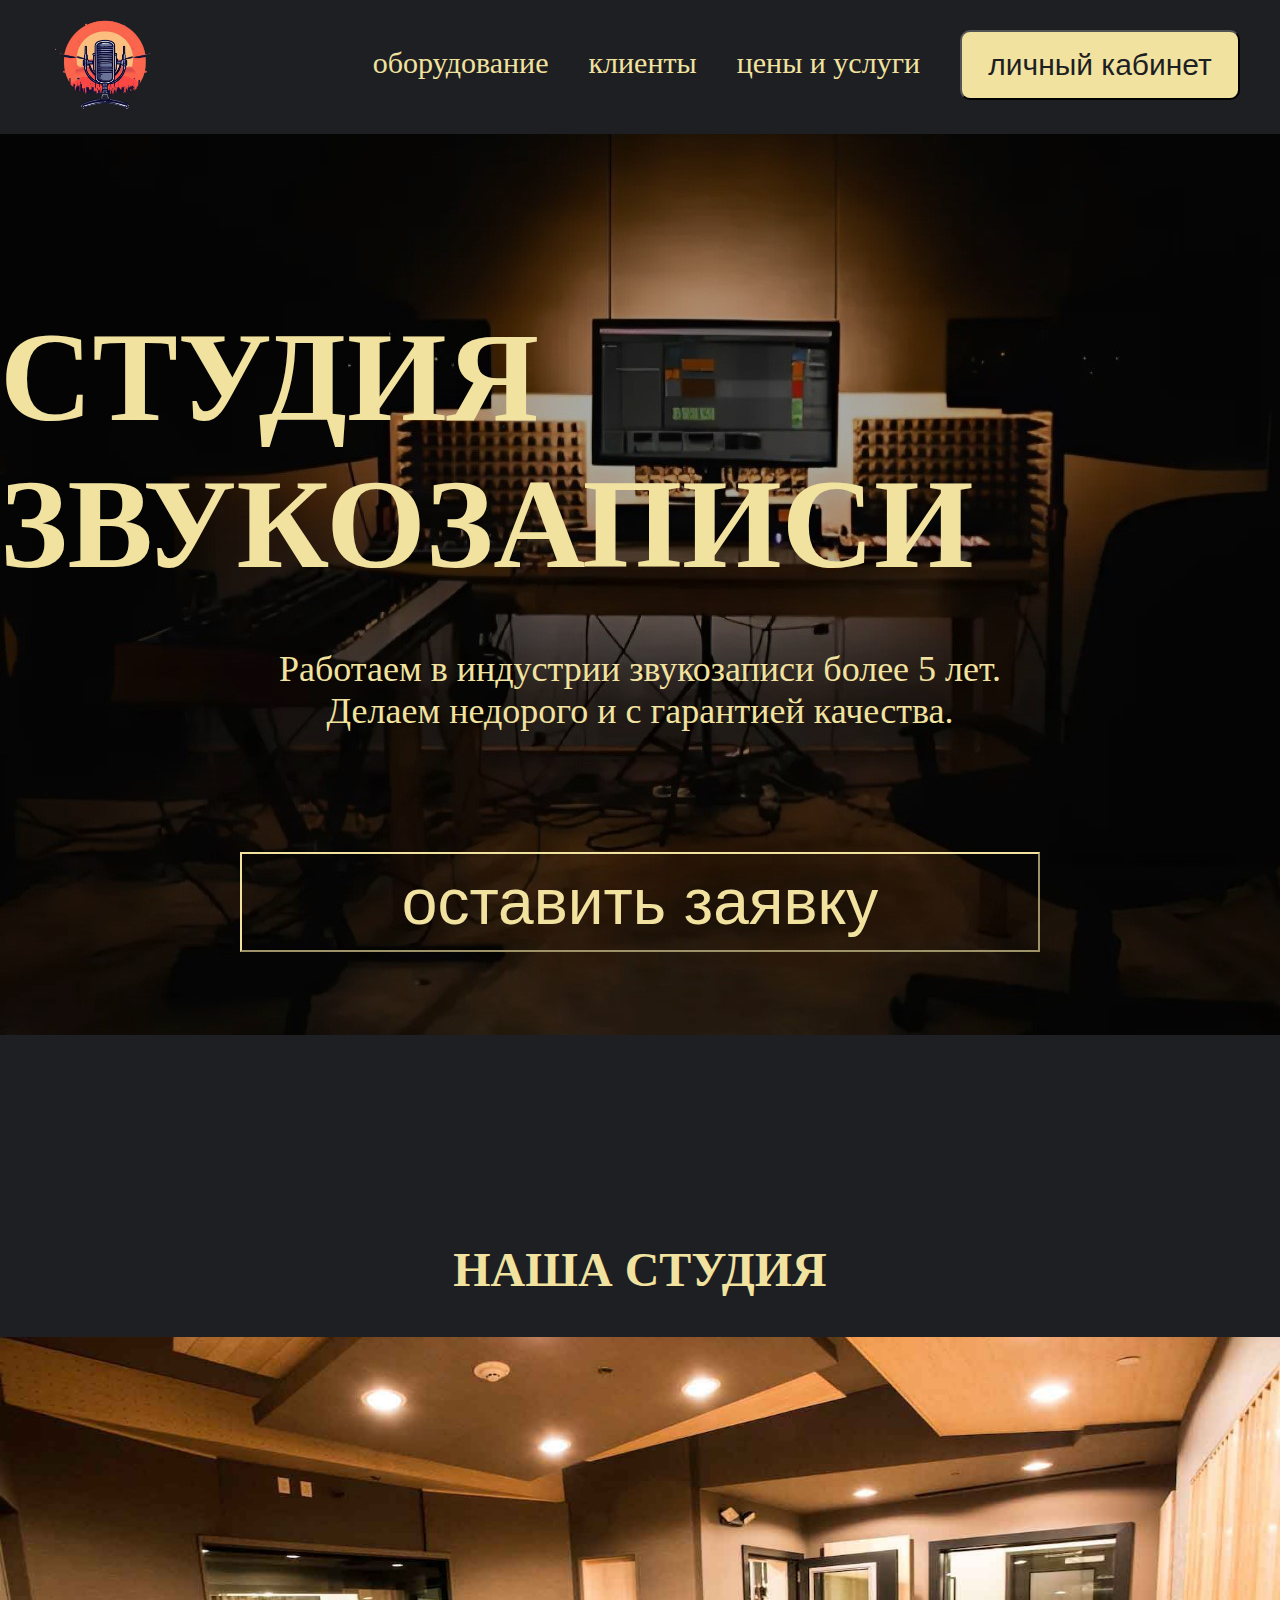
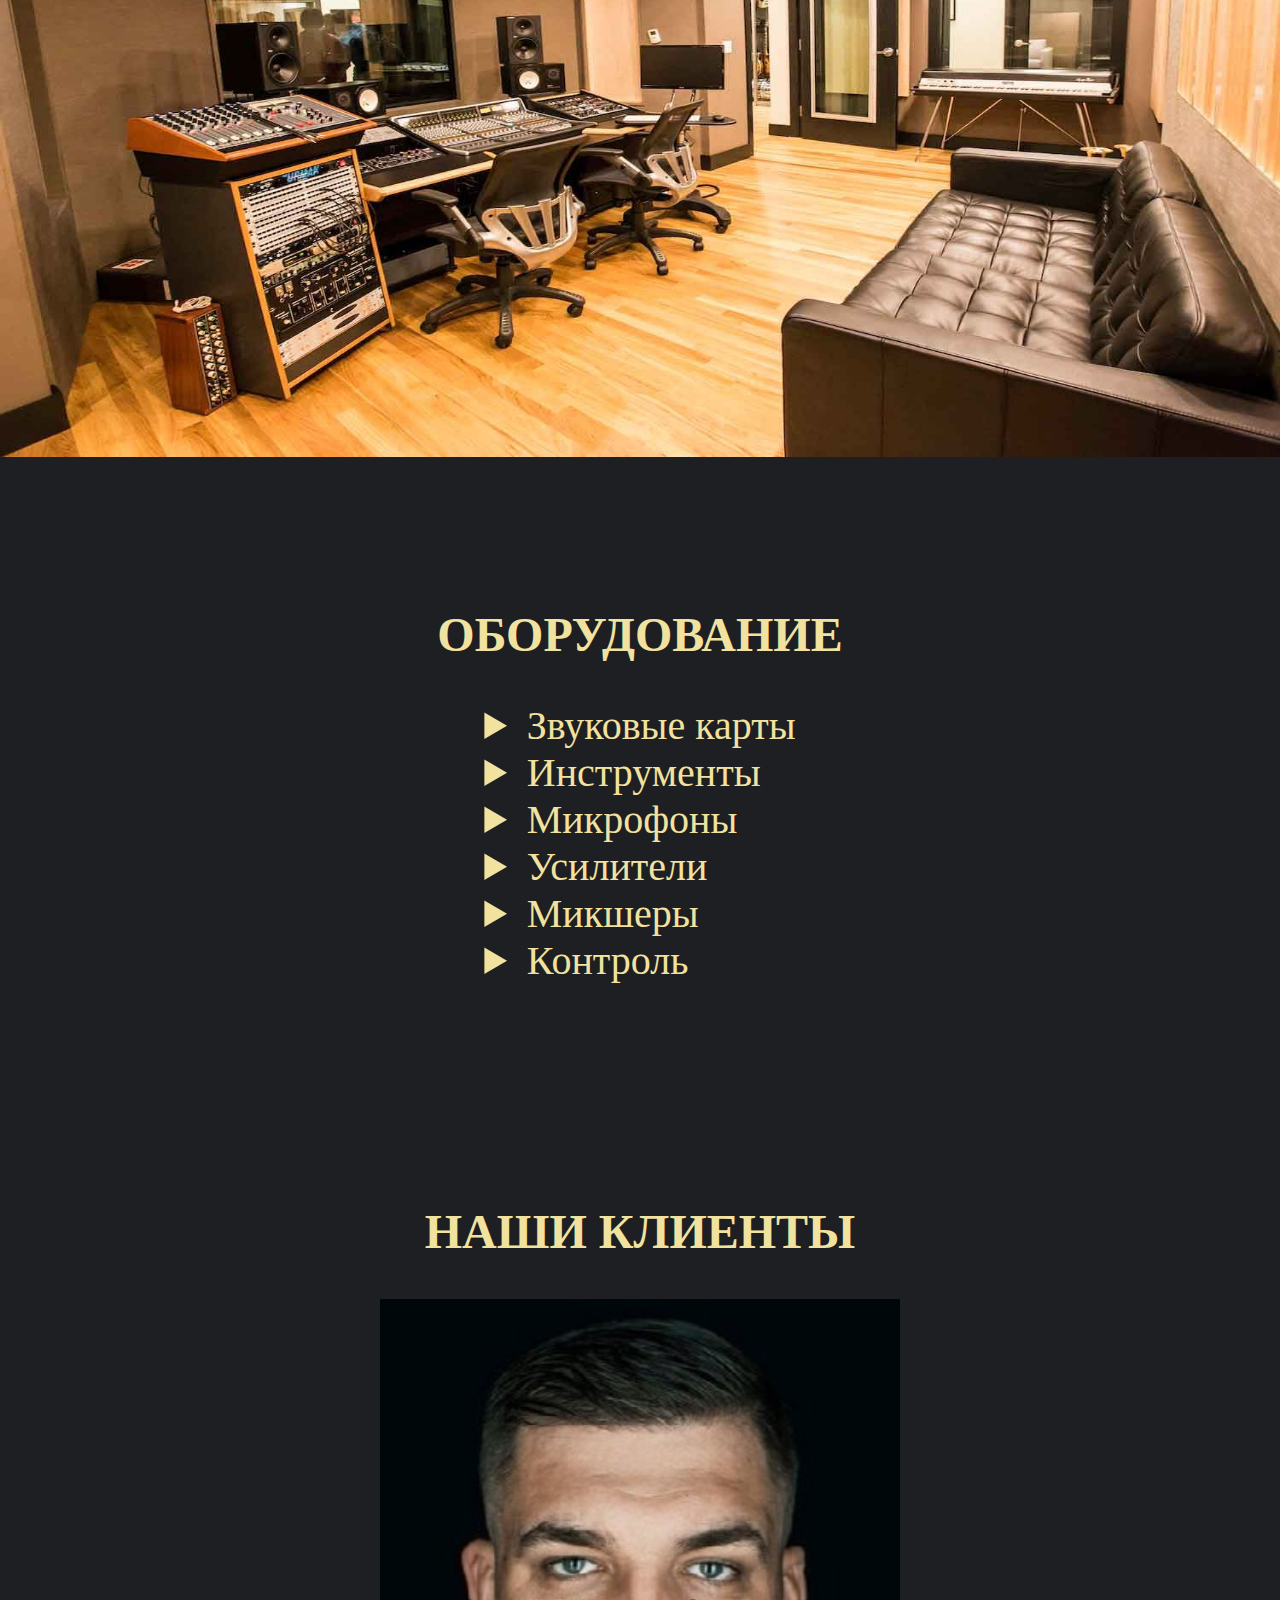
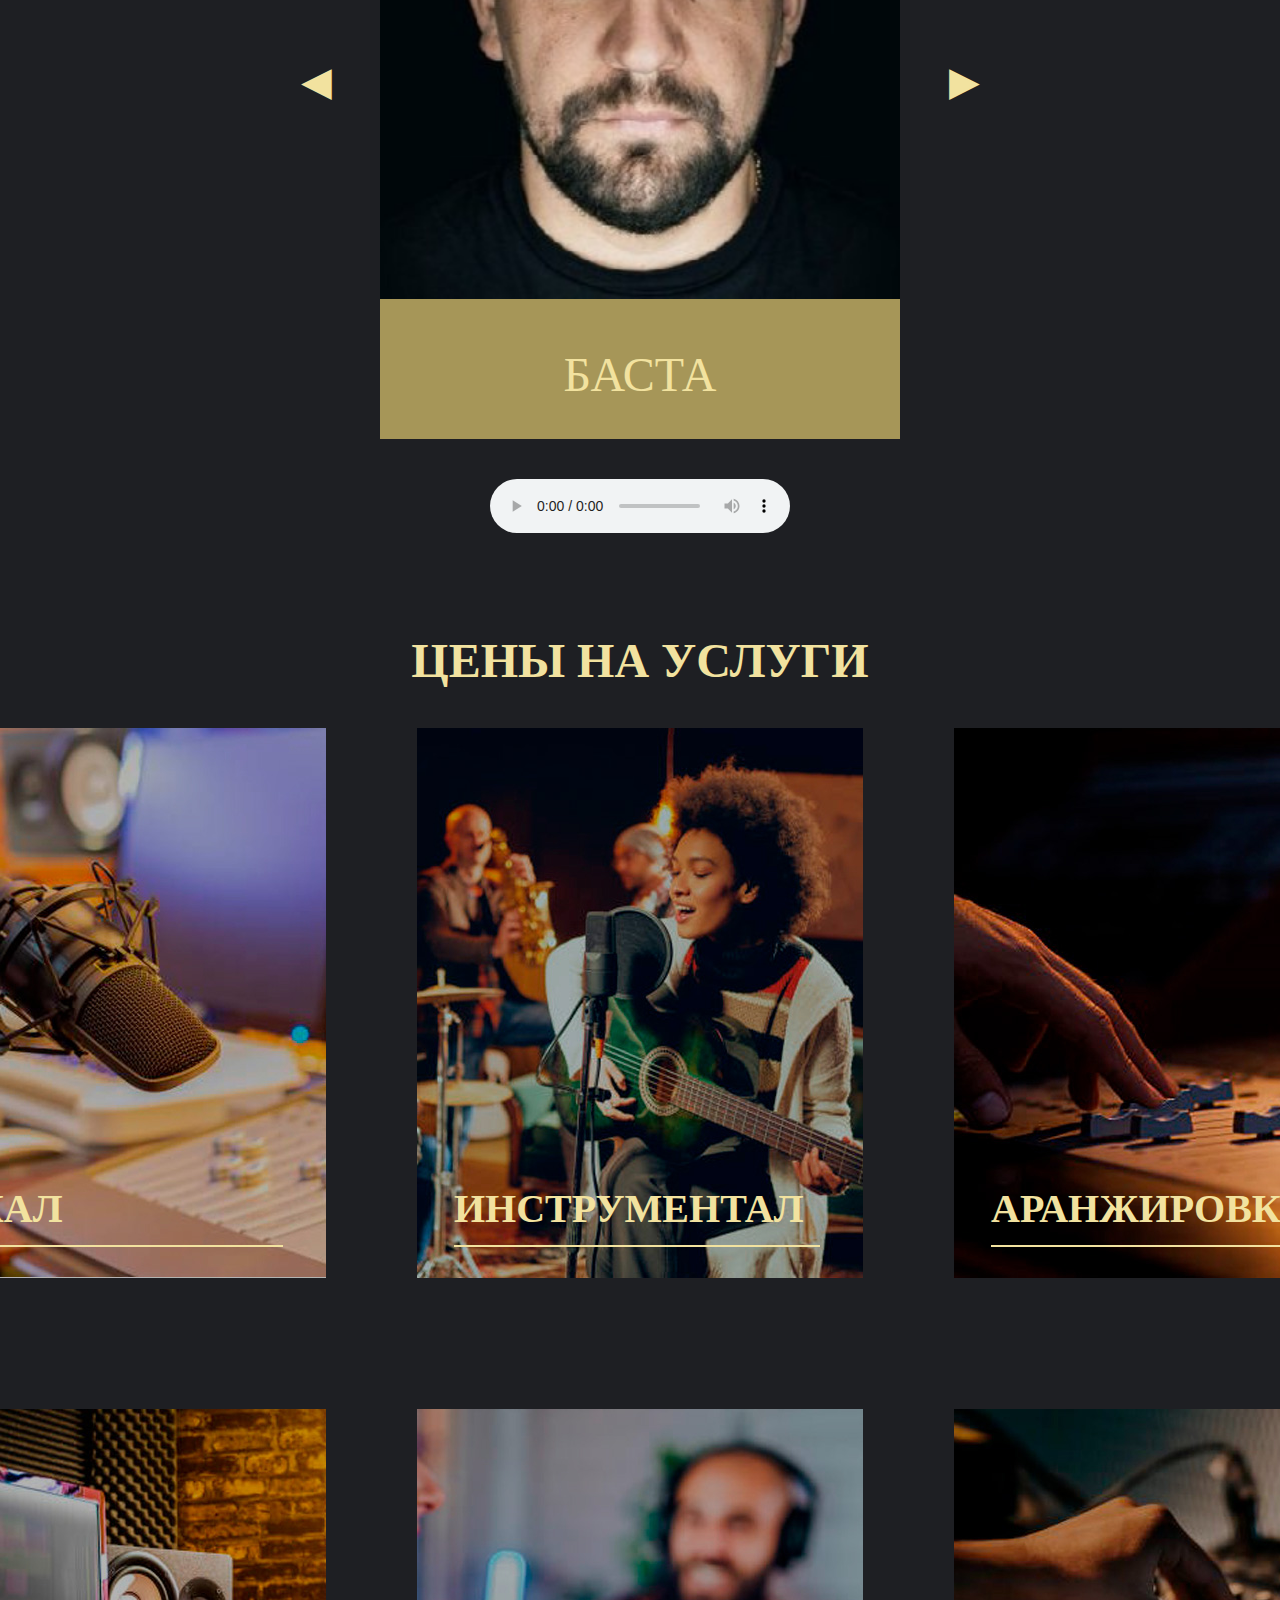
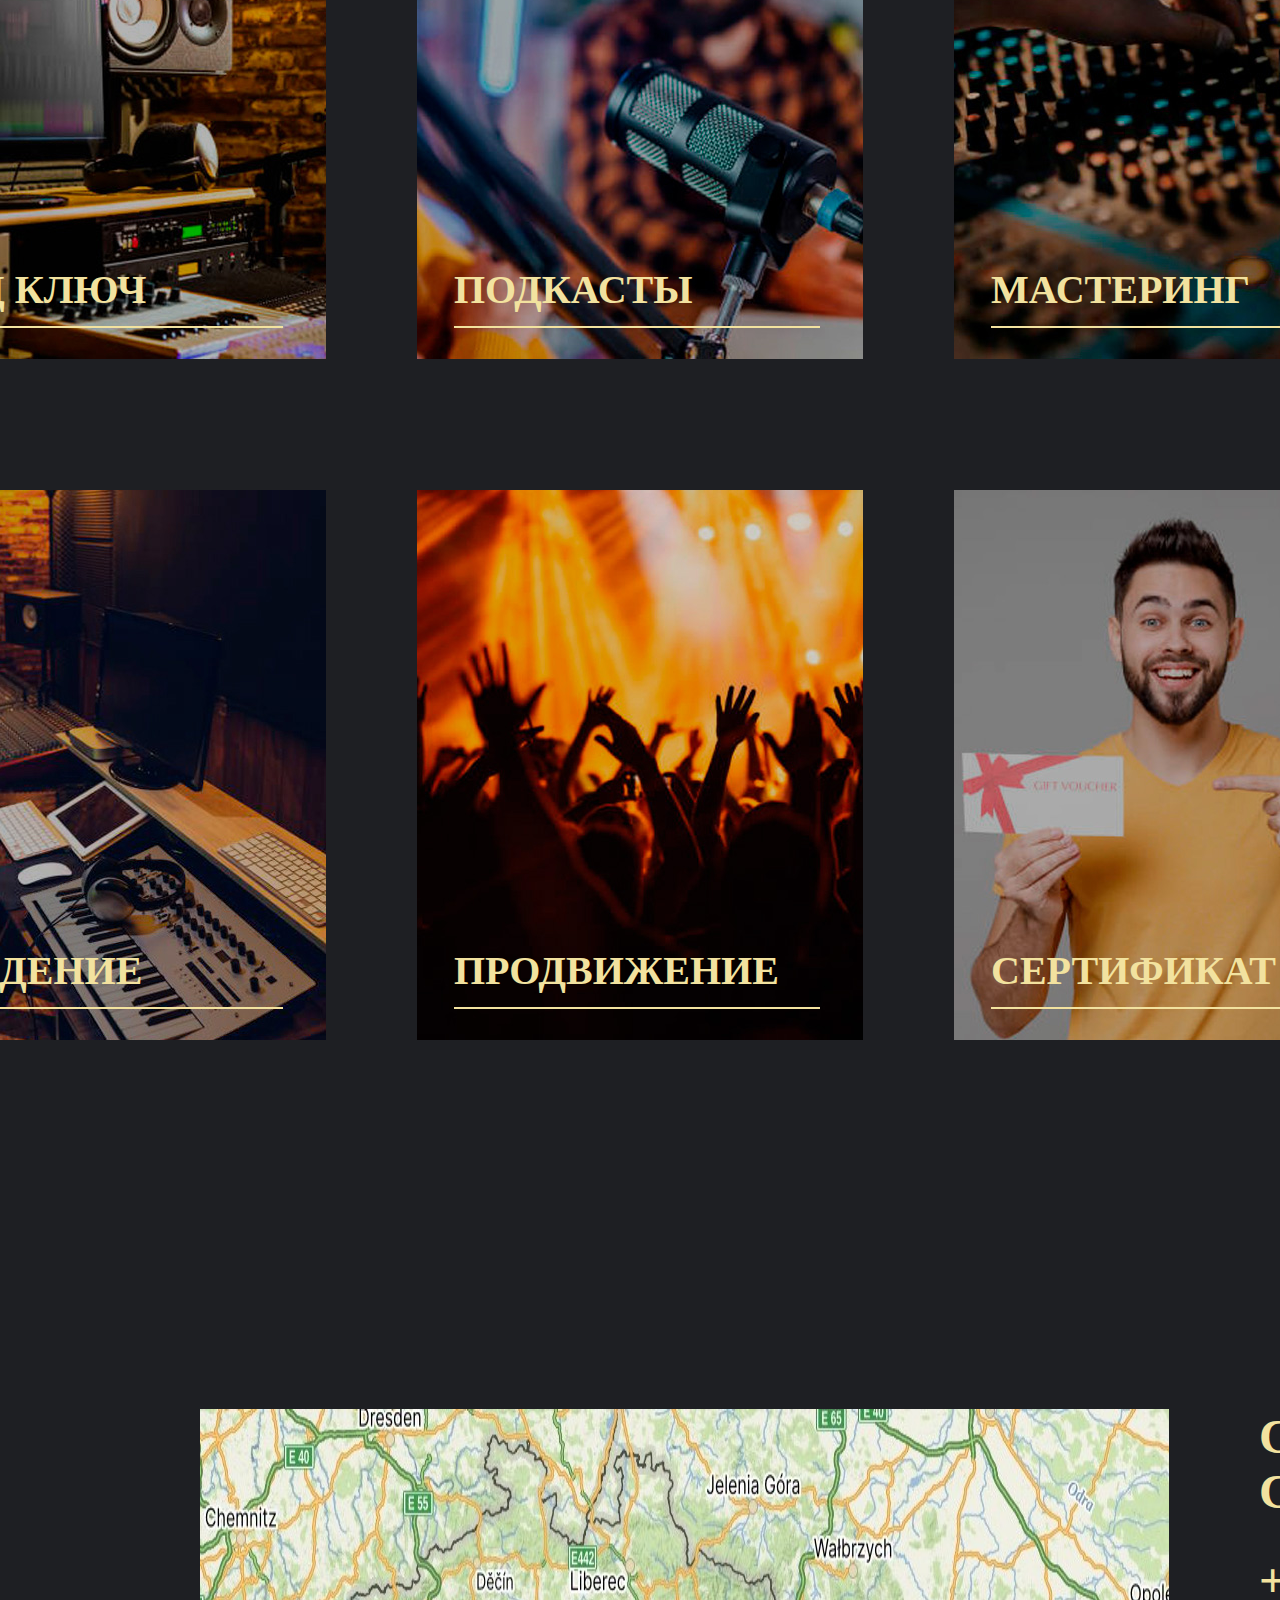
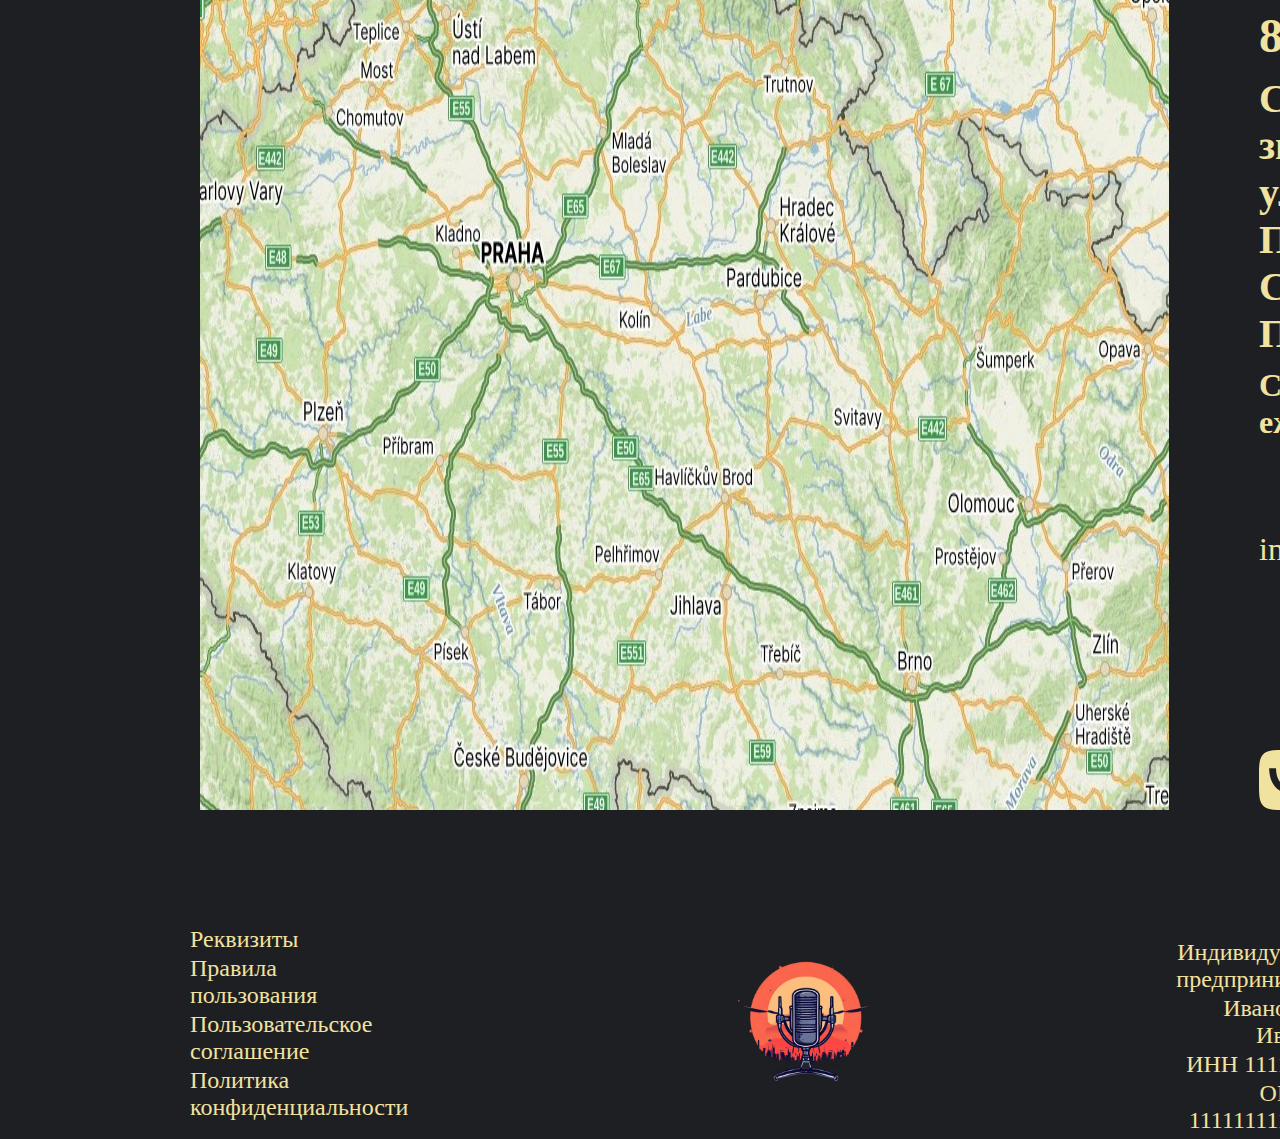
==== commit c6916439: "Add files via upload" ====
--- a/web/index.html
+++ b/web/index.html
@@ -15,13 +15,41 @@
         <div class="panel">
             <nav class="list">
                 <ul>
-                    <li><a href="#">оборудование</a></li>
-                    <li><a href="#">клиенты</a></li>
-                    <li><a href="#">цены и услуги</a></li>
+                    <li><a href="#equipment">оборудование</a></li>
+                    <li><a href="#client">клиенты</a></li>
+                    <li><a href="#price">цены и услуги</a></li>
                 </ul>
             </nav>
-            <button>личный кабинет</button>
+            <button
+                type="button"
+                onclick="registration.showModal()"
+            >
+                личный кабинет
+            </button>
         </div>
+
+        <dialog id="registration" class="registration">
+            <form id="form">
+                <button type="submit" class="close">
+                    ×
+                </button>
+                <h2>Регистрация</h2>
+                <div class="input_reg">
+                    <p>Ваше имя</p>
+                    <input type="text">
+                    <p>Ваш номер телефона</p>
+                    <input type="text">
+                    <p>Пароль</p>
+                    <input type="text">
+                    <p>Подтвердите пароль</p>
+                    <input type="text">
+                </div>
+                <button class="register">
+                    ЗАРЕГЕСТРИРОВАТЬСЯ
+                </button>
+            </form>
+        </dialog>
+
     </header>
 
     <!--титульная страница-->
@@ -30,8 +58,33 @@
             <h1>СТУДИЯ ЗВУКОЗАПИСИ</h1>
             <p>Работаем в индустрии звукозаписи более 5 лет.</p>
             <p>Делаем недорого и с гарантией качества.</p>
-            <button>оставить заявку</button>
-        </section>
+            <button
+                type="button"
+                onclick="bid.showModal()"
+            >
+                оставить заявку
+            </button>
+        </section>
+
+        <dialog id="bid" class="bid">
+            <form id="form_bid">
+                <button type="submit" class="close_bid">
+                    ×
+                </button>
+                <h2>Оставить заявку</h2>
+                <div class="input_bid">
+                    <p>Ваше имя</p>
+                    <input type="text">
+                    <p>Ваш номер телефона</p>
+                    <input type="text">
+                    <p>Email</p>
+                    <input type="text">
+                </div>
+                <button class="make_bid">
+                    ОСТАВИТЬ ЗАЯВКУ
+                </button>
+            </form>
+        </dialog>
 
     <!--фото студии-->
         <section class="photo_studio">
@@ -46,7 +99,7 @@
         </section>
 
     <!--оборудование-->
-        <section class="hardware">
+        <section class="hardware" id="equipment">
             <h2>ОБОРУДОВАНИЕ</h2>
             <div class="drop_list">
                 <details>
@@ -72,7 +125,7 @@
 
     <!--клиенты-->
         <section class="client">
-            <h2>НАШИ КЛИЕНТЫ</h2>
+            <h2 id="client">НАШИ КЛИЕНТЫ</h2>
             <div class="panel_artist">
                 <button>◀</button>
                 <div class="artist_card">
@@ -90,7 +143,7 @@
         </section>
 
     <!--цены-->
-        <section class="price">
+        <section class="price" id="price">
             <h2>ЦЕНЫ НА УСЛУГИ</h2> 
             <div class="price_card">
                 <div class="price_row_1">
@@ -147,12 +200,54 @@
                         <h3>МАСТЕРИНГ</h3>
                     </div>
                     <div>
-                        <img src="scr/img/certificate.jpg" alt="Сертификат">  
+                        <img 
+                        src="scr/img/certificate.jpg" 
+                        alt="Сертификат"
+                        type="button"
+                        onclick="certificate.showModal()"
+                        >  
                         <h3>СЕРТИФИКАТ</h3>
                     </div>
                 </div>
             </div>
         </section>
+
+        <dialog id="certificate" class="certificate">
+            <form id="form_certificate">
+                <button type="submit" class="close_certificate">
+                    ×
+                </button>
+                <h2>Сертификат</h2>
+                <div class="certificate_card">
+                    <div class="card_vert"></div>
+                    <div class="card_hor"></div>
+                    <div class="studio">STUDIO</div>
+                    <div class="electronic-cert">электронный сертификат</div>
+                </div>
+            
+                <div class="nominal">
+                    <p>Номинал:</p>
+                    <div class="nominal_buttons">
+                        <button>5 000</button>
+                        <button>10 000</button>
+                        <button>15 000</button>
+                        <button>20 000</button>
+                    </div>
+                </div>
+            
+                <div class="quantity">
+                    <p>Количество:</p>
+                    <div class="quantity-box">
+                        <button>-</button>
+                        <span>1</span>
+                        <button>+</button>
+                    </div>
+                </div>
+                <button class="make_certificate">
+                    ДАЛЕЕ
+                </button>
+            </form>
+        </dialog>
 
     <!--обратная связь-->
 
--- a/web/scr/css/main.css
+++ b/web/scr/css/main.css
@@ -50,6 +50,91 @@
     stroke: none;
 }
 
+.registration{
+    background-color:#1E1F23;
+    border: none;
+}
+
+.registration form h2{
+    text-align: center;
+    color: #F2E29F;
+    font-size: 48px;
+    margin-top: 30px;
+    margin-bottom: 40px;
+}
+
+.registration form button{
+    border: none;
+}
+
+.close{
+    background: none;
+    color: #F2E29F;
+    font-size: 64px;
+    position: absolute;
+    right: 50px;
+    top: 20px;
+    opacity: 0.7;
+    height: 35px;
+    width: 35px;
+}
+
+.registration form button:hover{
+    opacity: 1;
+}
+
+.input_reg{
+    margin-left: 60px;
+    margin-right: 60px;
+}
+
+.input_reg p{
+    color: #F2E29F;
+    font-size: 24px;
+    margin-top: 0;
+    margin-bottom: 20px;
+}
+
+.input_reg input{
+    width: 600px;
+    height: 60px;
+    background-color: #1E1F23;
+    font-size: 32px;
+    border-color:#D9B26F;
+    color: #F2E29F;
+    margin-bottom: 40px;
+}
+
+.register{
+    width: 606px;
+    height: 60px;
+    font-size: 32px;
+    color: #1E1F23;
+    background: #F2E29F;
+    margin-top: 0;
+    margin-left: 60px;
+    margin-bottom: 40px;
+}
+
+dialog,
+dialog::backdrop {
+    opacity: 0;
+    scale: 1.05;
+    transition-duration: 0.2s;
+    transition-behavior: allow-discrete;
+}
+
+dialog[open],
+dialog[open]::backdrop{
+    opacity: 1;
+    scale: 1;
+
+    @starting-style{
+        opacity: 0;
+        scale: 1.05;
+    }
+}
+
 main{
     background-image: url('../img/photo.jpg');
     background-repeat: no-repeat;
@@ -84,6 +169,72 @@
     height: 100px;
     width: 800px;
     margin-top: 120px;
+}
+
+.bid{
+    background-color:#1E1F23;
+    border: none;
+}
+
+.bid form h2{
+    text-align: center;
+    color: #F2E29F;
+    font-size: 48px;
+    margin-top: 30px;
+    margin-bottom: 40px;
+}
+
+.bid form button{
+    border: none;
+}
+
+.close_bid{
+    background: none;
+    color: #F2E29F;
+    font-size: 64px;
+    position: absolute;
+    right: 50px;
+    top: 20px;
+    opacity: 0.7;
+    height: 35px;
+    width: 35px;
+}
+
+.bid form button:hover{
+    opacity: 1;
+}
+
+.input_bid{
+    margin-left: 60px;
+    margin-right: 60px;
+}
+
+.input_bid p{
+    color: #F2E29F;
+    font-size: 24px;
+    margin-top: 0;
+    margin-bottom: 20px;
+}
+
+.input_bid input{
+    width: 600px;
+    height: 60px;
+    background-color: #1E1F23;
+    font-size: 32px;
+    border-color:#D9B26F;
+    color: #F2E29F;
+    margin-bottom: 40px;
+}
+
+.make_bid{
+    width: 606px;
+    height: 60px;
+    font-size: 32px;
+    color: #1E1F23;
+    background: #F2E29F;
+    margin-top: 0;
+    margin-left: 60px;
+    margin-bottom: 40px;
 }
 
 .photo_studio{
@@ -231,6 +382,141 @@
     position: absolute;
 }
 
+.certificate{
+    background-color:#1E1F23;
+    border: none;
+}
+
+.certificate form h2{
+    text-align: center;
+    color: #F2E29F;
+    font-size: 48px;
+    margin-top: 30px;
+    margin-bottom: 40px;
+}
+
+.close_certificate{
+    background: none;
+    border: none;
+    color: #F2E29F;
+    font-size: 64px;
+    position: absolute;
+    right: 50px;
+    top: 20px;
+    height: 35px;
+    width: 35px;
+}
+
+.certificate_card {
+    width: 500px;
+    height: 300px;
+    position: relative;
+    background-color: #848FA5;
+    margin-left: 50px;
+    margin-right: 50px;
+}
+
+.card_vert{
+    width: 30px;
+    height: 300px;
+    position: absolute;
+    right: 70px;
+    background-color: #D9B26F;
+}
+
+.card_hor{
+    width: 500px;
+    height: 30px;
+    position: absolute;
+    top: 70px;
+    background-color: #D9B26F;
+}
+
+.studio {
+    color: #F2E29F;
+    position: absolute;
+    font-size: 36px;
+    top: 10px;
+    left: 20px;
+    font-weight: bold;
+}
+
+.electronic-cert {
+    color: #F2E29F;
+    position: absolute;
+    font-size: 18px;
+    bottom: 10px;
+    left: 20px;
+}
+
+.nominal {
+    color: #F2E29F;
+    margin-top: 20px;
+    margin-left: 50px;
+    margin-right: 50px;
+}
+
+.nominal p{
+    font-size: 32px;
+    margin-top: 10px;
+}
+
+.nominal_buttons button{
+    color: #F2E29F;
+    background: #1E1F23;
+    width: 120px;
+    height: 40px;
+    font-size: 24px;
+    border: 1px solid #F2E29F;
+}
+
+.quantity {
+    color: #F2E29F;
+    margin-top: 20px;
+    margin-left: 50px;
+    margin-right: 50px;
+}
+
+.quantity p{
+    font-size: 32px;
+    margin-top: 10px;
+}
+
+.quantity-box {
+    color: #F2E29F;
+    width: 120px;
+    height: 40px;
+    border: 1px solid #F2E29F;
+    display: flex;
+    justify-content: space-between;
+    align-items: center;
+    padding: 0 10px;
+    margin-top: 0;
+    margin-bottom: 20px;
+}
+
+.quantity button{
+    color: #F2E29F;
+    background: #1E1F23;
+    border: none;
+    font-size: 24px;
+}
+
+.quantity span{
+    font-size: 24px;
+}
+
+.make_certificate{
+    width: 500px;
+    height: 60px;
+    font-size: 32px;
+    color: #1E1F23;
+    background: #F2E29F;
+    margin-top: 0;
+    margin-left: 50px;
+    margin-right: 50px;
+}
+
 .feedback{
     display: flex;
 }
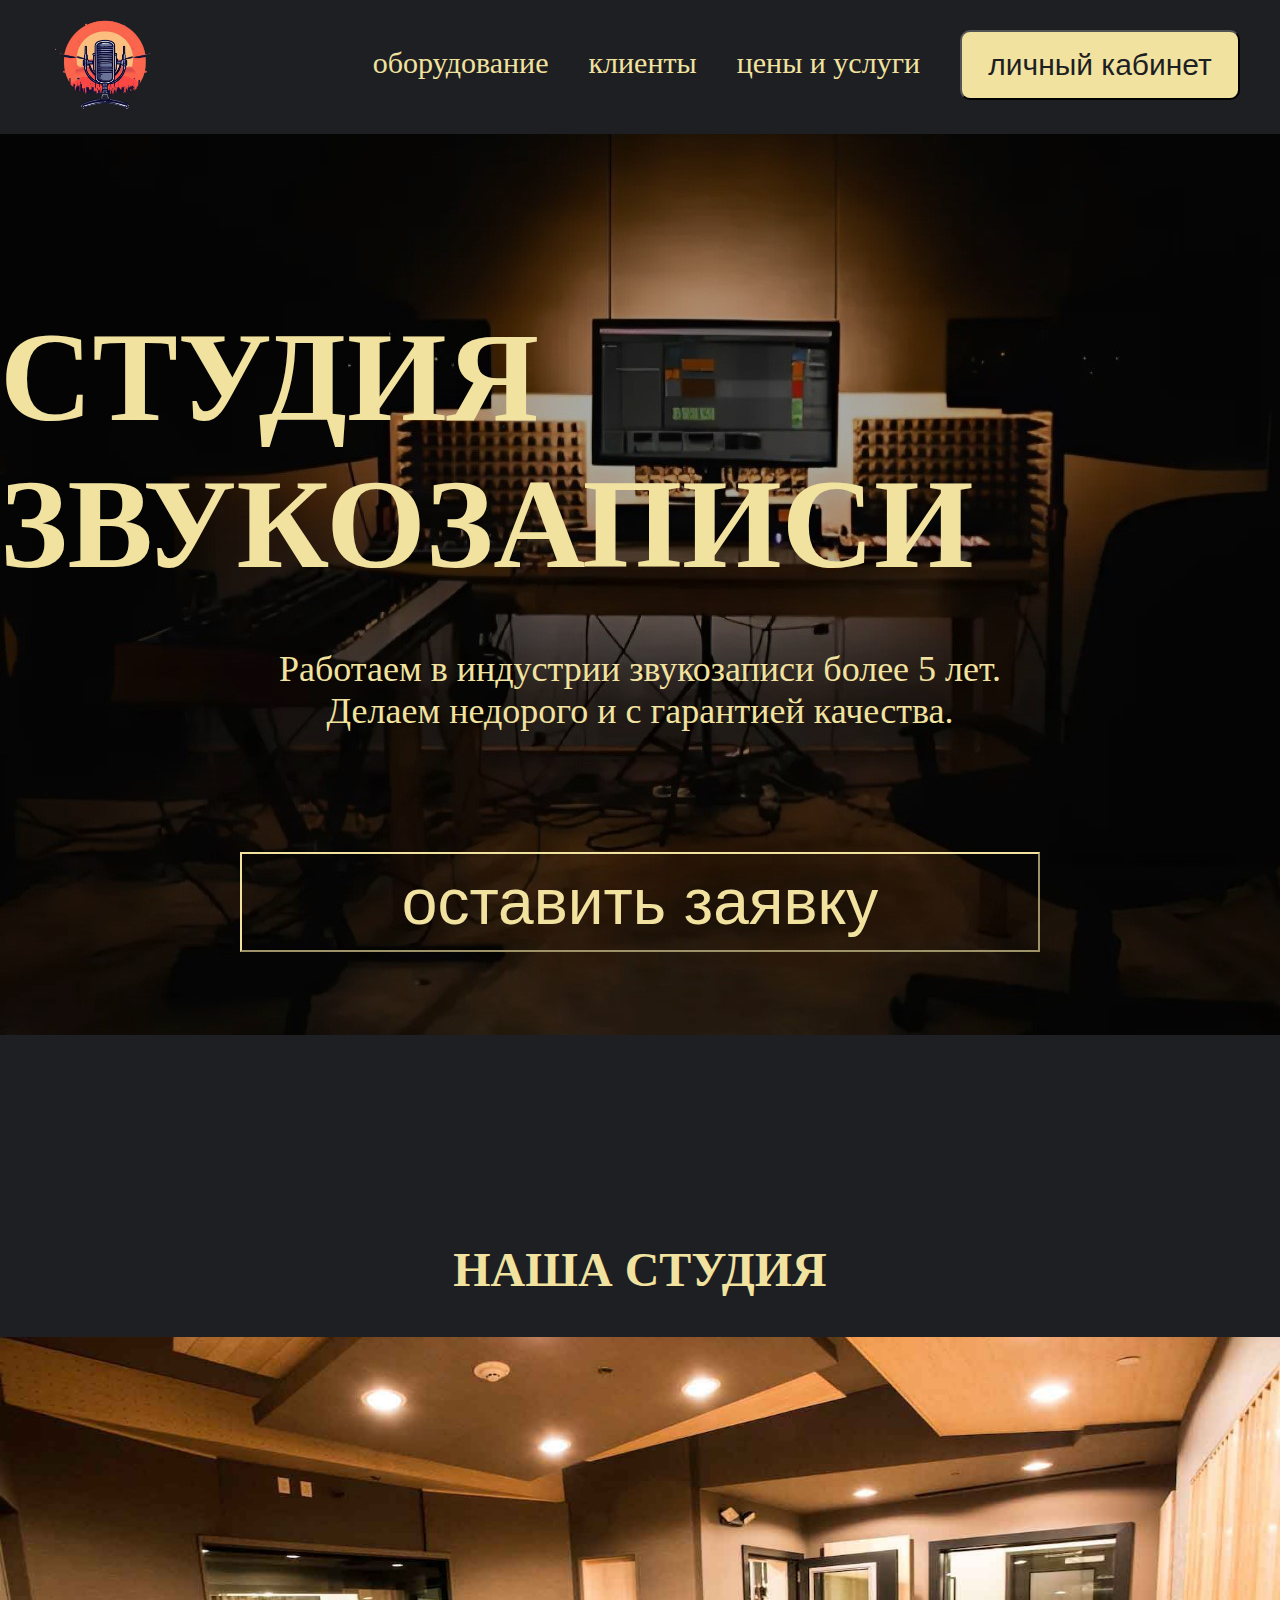
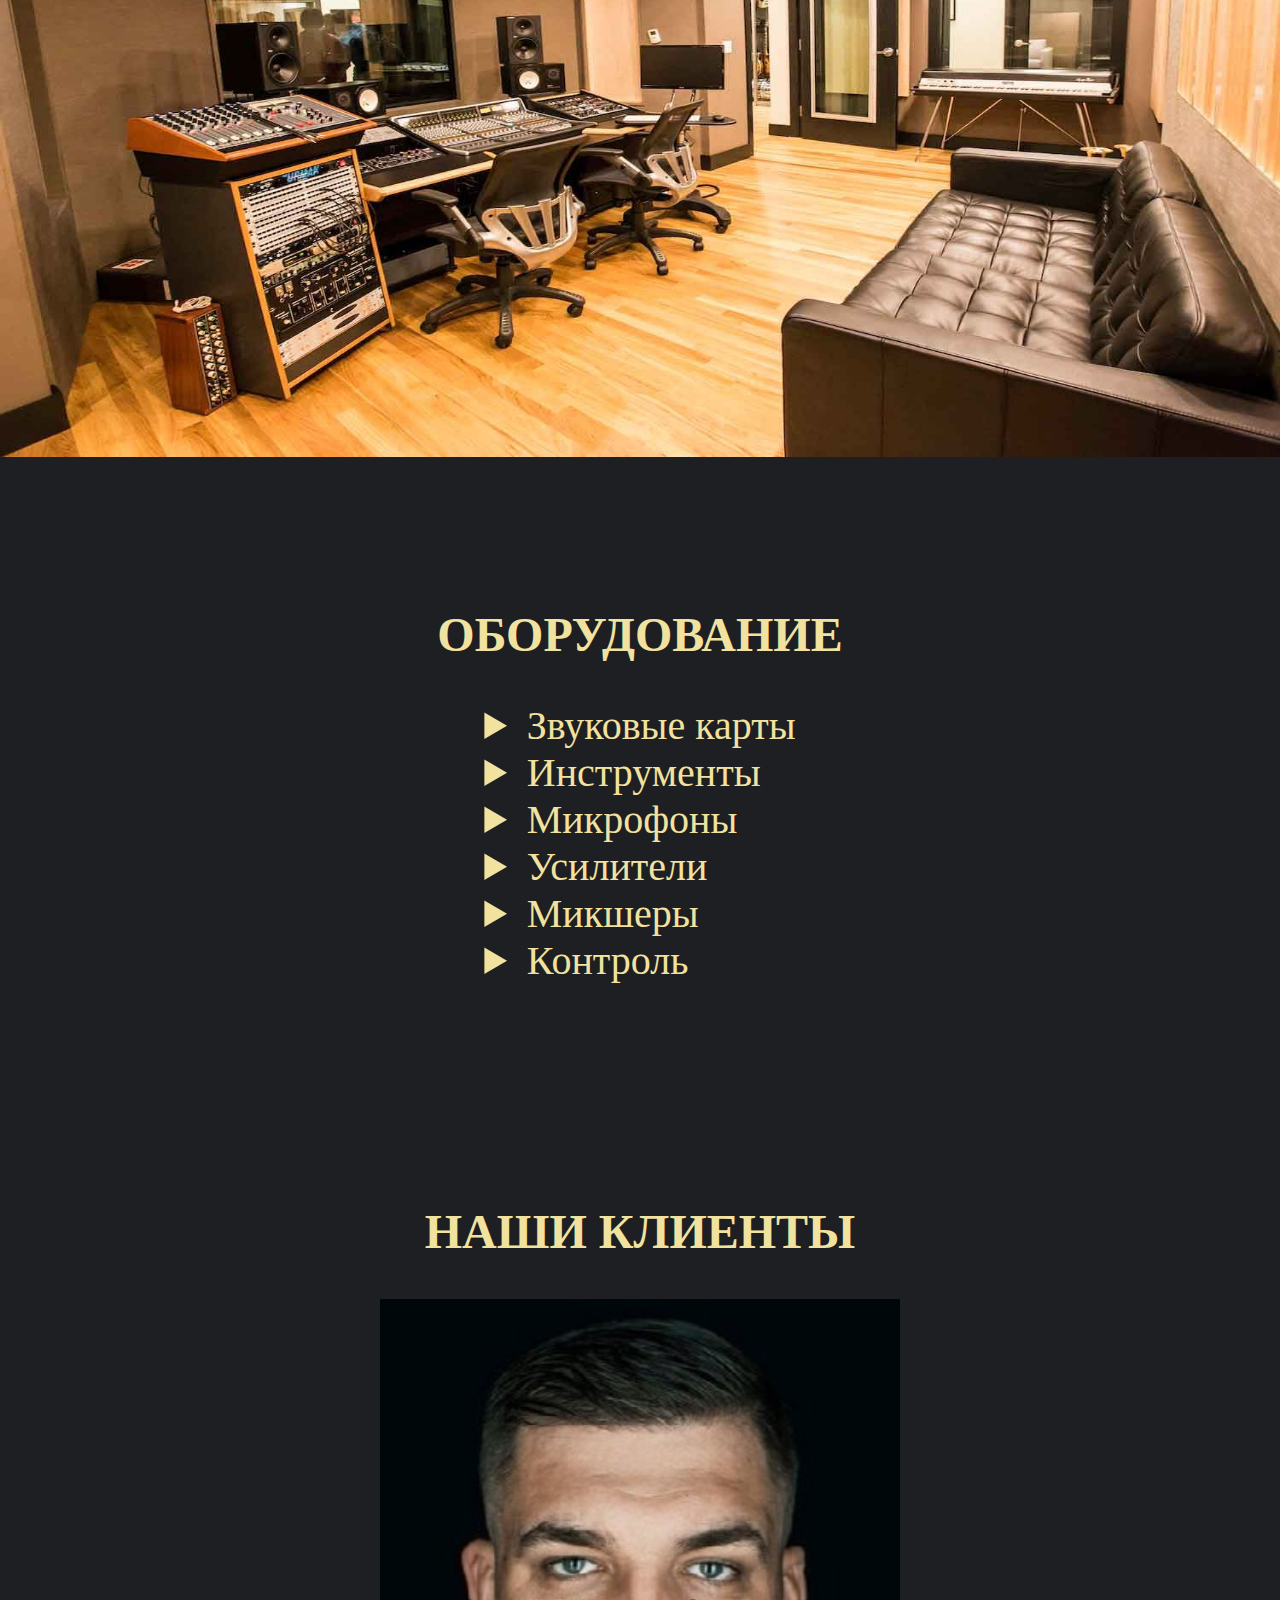
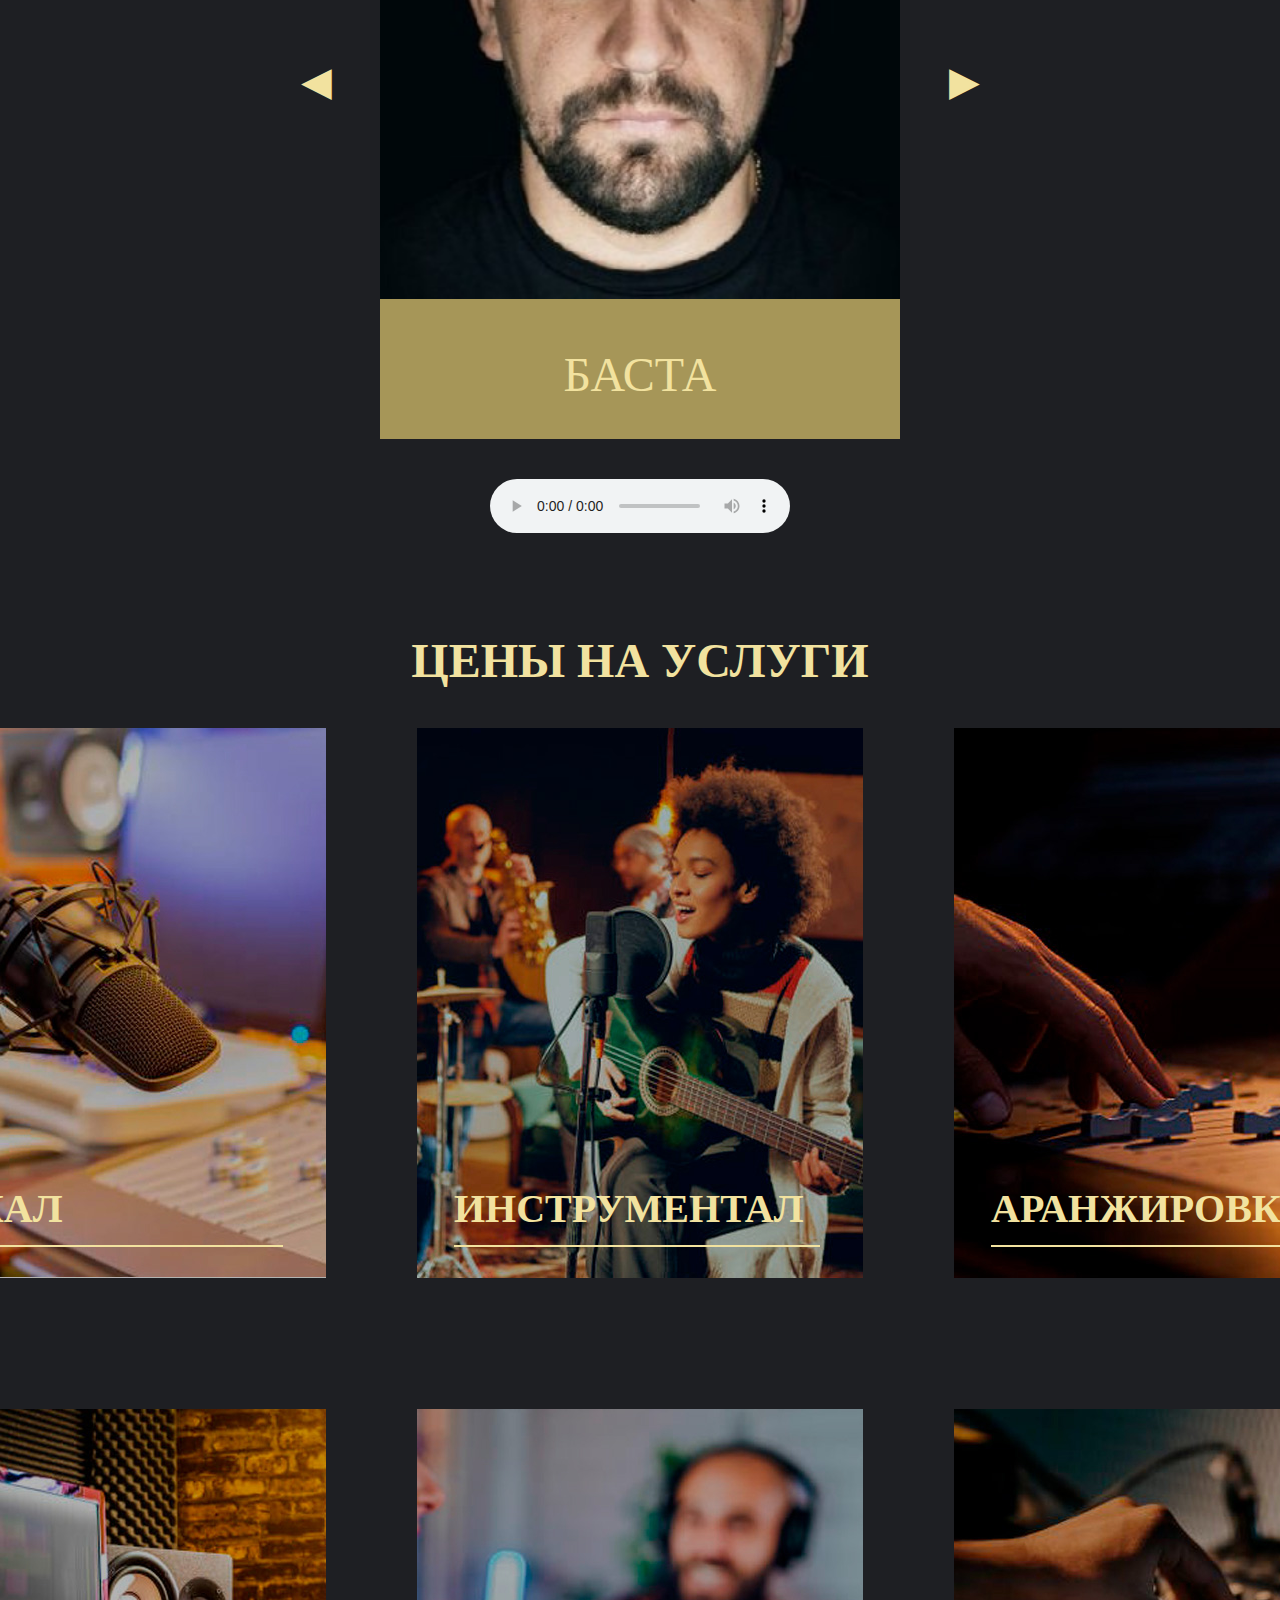
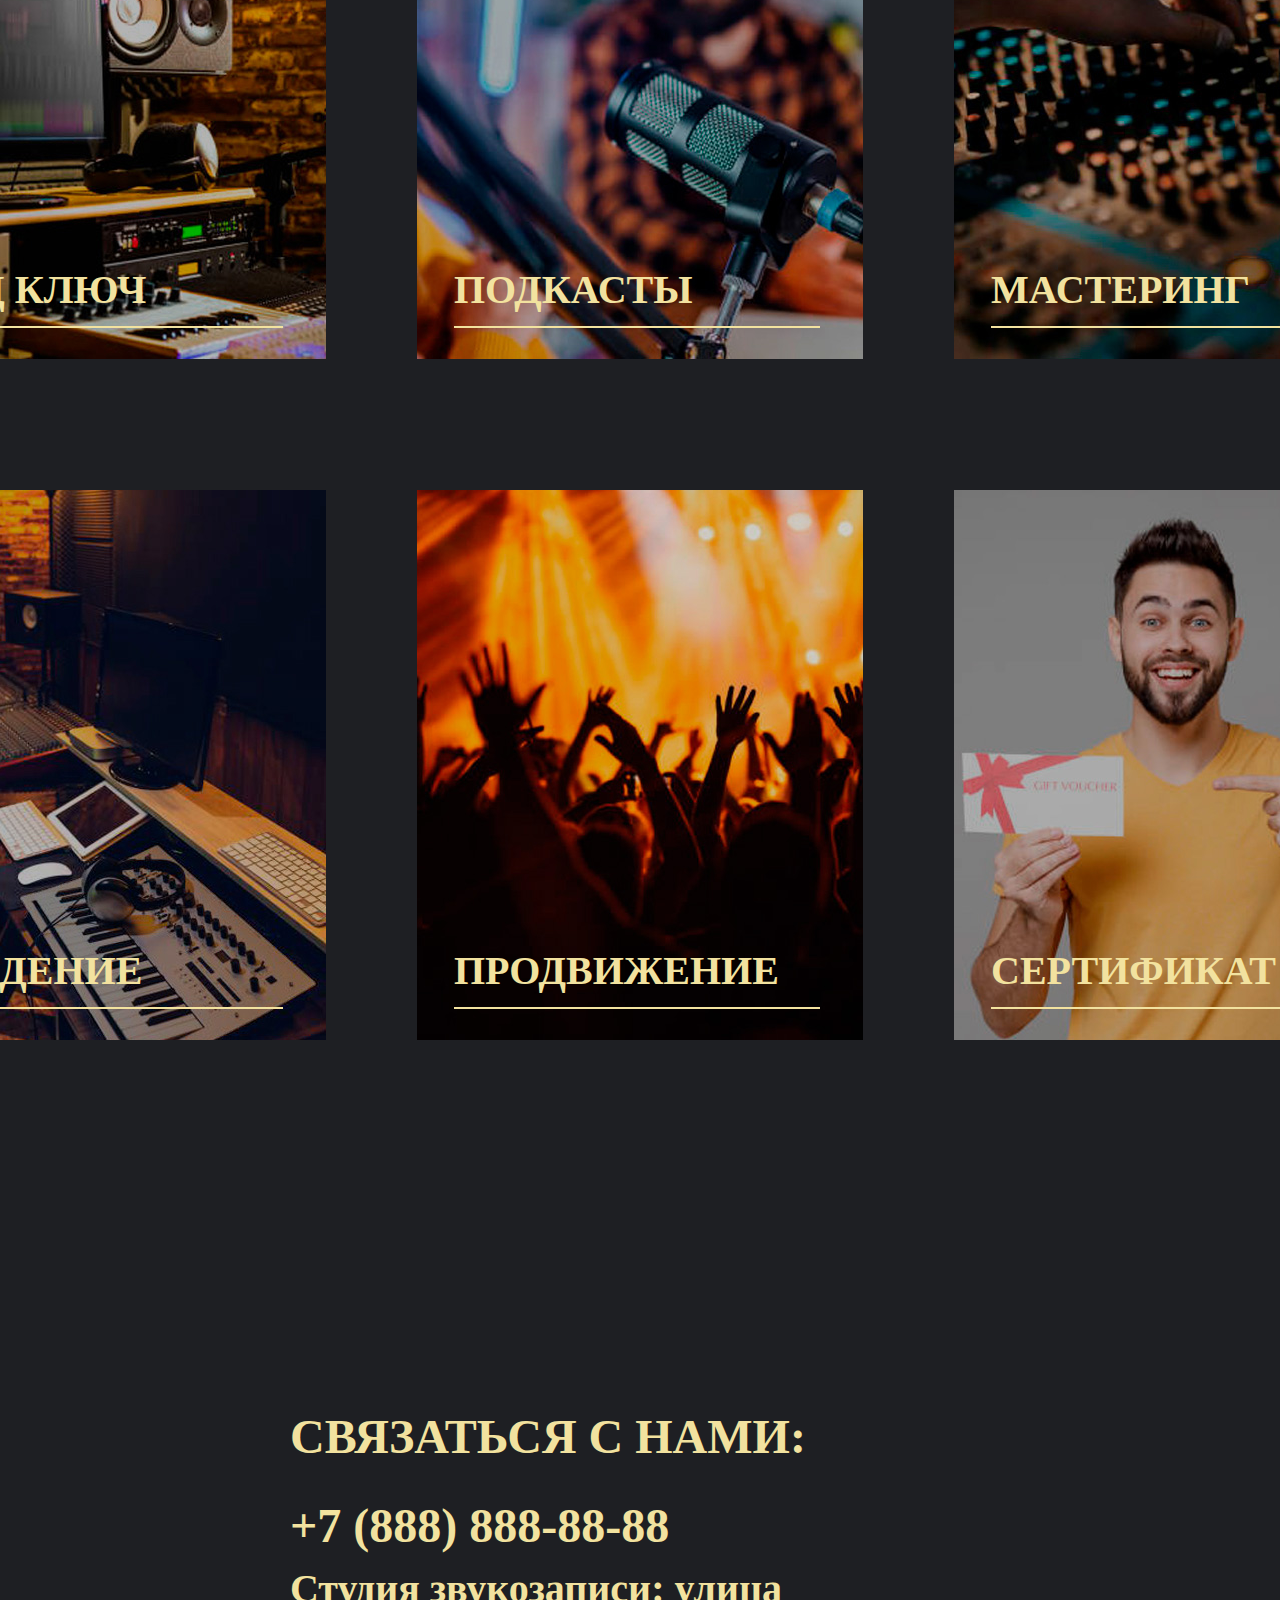
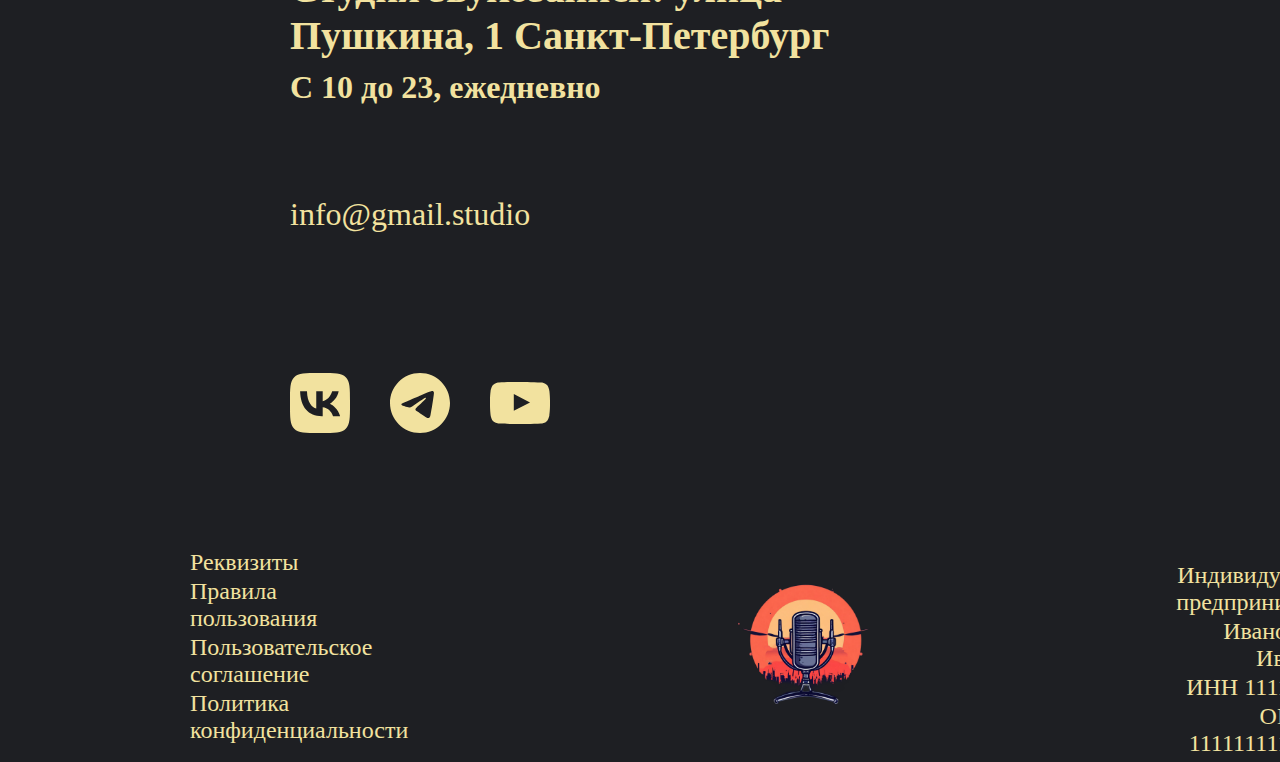
==== commit ff12fe52: "Add files via upload" ====
--- a/web/index.html
+++ b/web/index.html
@@ -104,21 +104,39 @@
             <div class="drop_list">
                 <details>
                     <summary>Звуковые карты</summary>
+                    <p>FOCUSRITE Scarlett Solo 4th Gen</p>
+                    <p>Behringer U-PHORIA UMC404HD</p>
+                    <p>Creative Sound Blaster X4 70SB181500000</p>
+                    <p>Universal Audio Apollo Twin X DUO Heritage Edition</p>
                 </details>
                 <details>
                     <summary>Инструменты</summary>
+                    <p>Электрогитара IBANEZ GRG121DX-BKF</p>
+                    <p>Установка PEARL Masters MCT924XEP/
+                    <p>Бас-гитара SCHECTER P-4 EXOTIC </p>
                 </details>
                 <details>
                     <summary>Микрофоны</summary>
+                    <p>Rode NT1</p>
+                    <p>Shure SM7B</p>
+                    <p>AKG Perception 220</p>
                 </details>
                 <details>
                     <summary>Усилители</summary>
+                    <p>Universal Audio 610 solo </p>
+                    <p>AVD Audio api312-4 4 channel </p>
+                    <p>Focusrite ISA TWO 2 channel </p>
+                    <p>Bash Audio T-decor </p>
                 </details>
                 <details>
                     <summary>Микшеры</summary>
+                    <p></p>
                 </details>
                 <details>
                     <summary>Контроль</summary>
+                    <p>Наушники: AKG k271 mk2, AKG K77, Sony 7506, Sennheiser 650, Beyerdynamic DT 770 PRO</p>
+                    <p>Студийные мониторы APS AEON</p>
+                    <p>Студийные мониторы N-Monitors cubes</p>
                 </details>
             </div>
         </section>
@@ -252,7 +270,9 @@
     <!--обратная связь-->
 
         <section class="feedback">
-            <img src="scr/img/map.jpg" alt="Карта"> 
+            <div class="map">
+                <script class="map" type="text/javascript" charset="utf-8" async src="https://api-maps.yandex.ru/services/constructor/1.0/js/?um=constructor%CHbzmC6U&amp;width=968&amp;height=625&amp;lang=ru_RU&amp;scroll=true"></script>
+            </div>
             <div class="feedback_text">
                 <h2>СВЯЗАТЬСЯ С НАМИ:</h2>
                 <h3>+7 (888) 888-88-88</h3>
--- a/web/scr/css/main.css
+++ b/web/scr/css/main.css
@@ -521,9 +521,7 @@
     display: flex;
 }
 
-.feedback img{
-    width: 968;
-    height: 625;
+.map{
     margin-top: 238px;
     margin-left: 200px;
     margin-right: 90px;
@@ -577,7 +575,7 @@
 
 .social_network{
     display: flex;
-    margin-top: 92px;
+    margin-top: 50px;
 }
 
 .social_network a{
